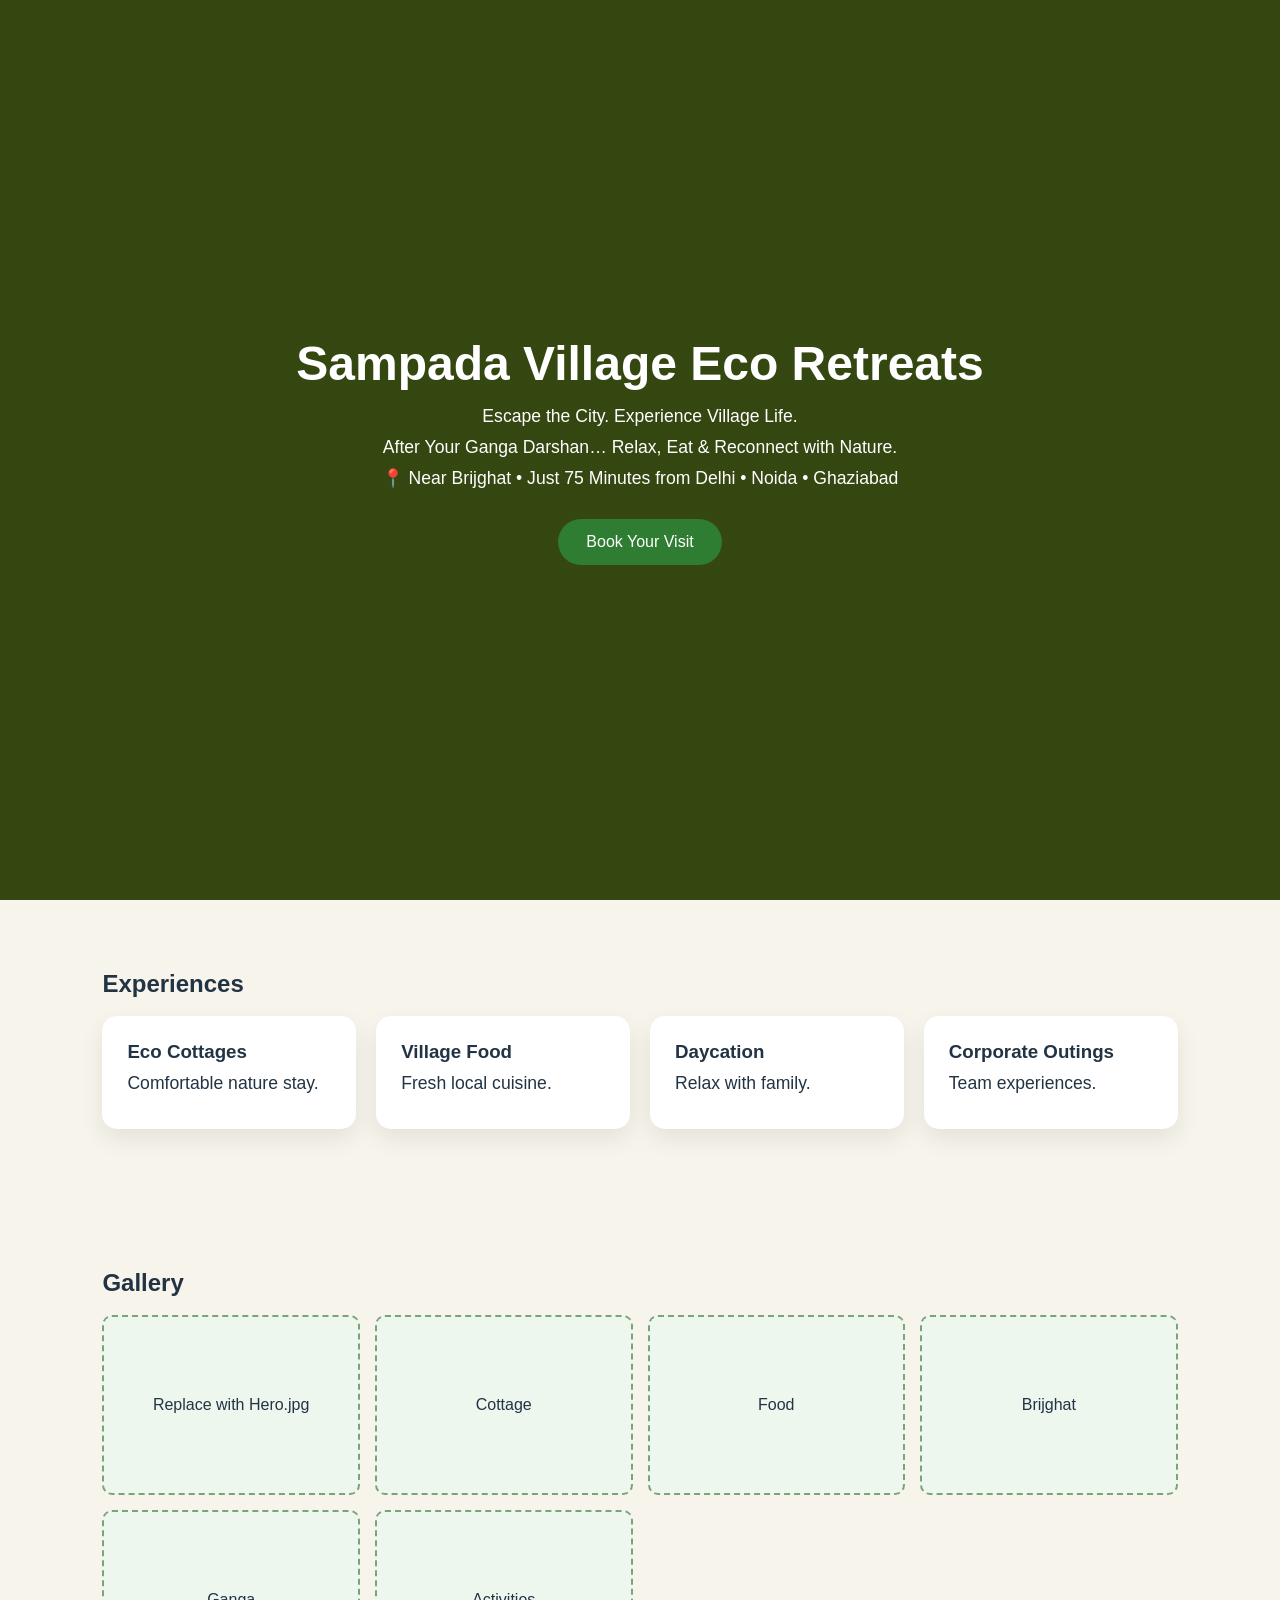
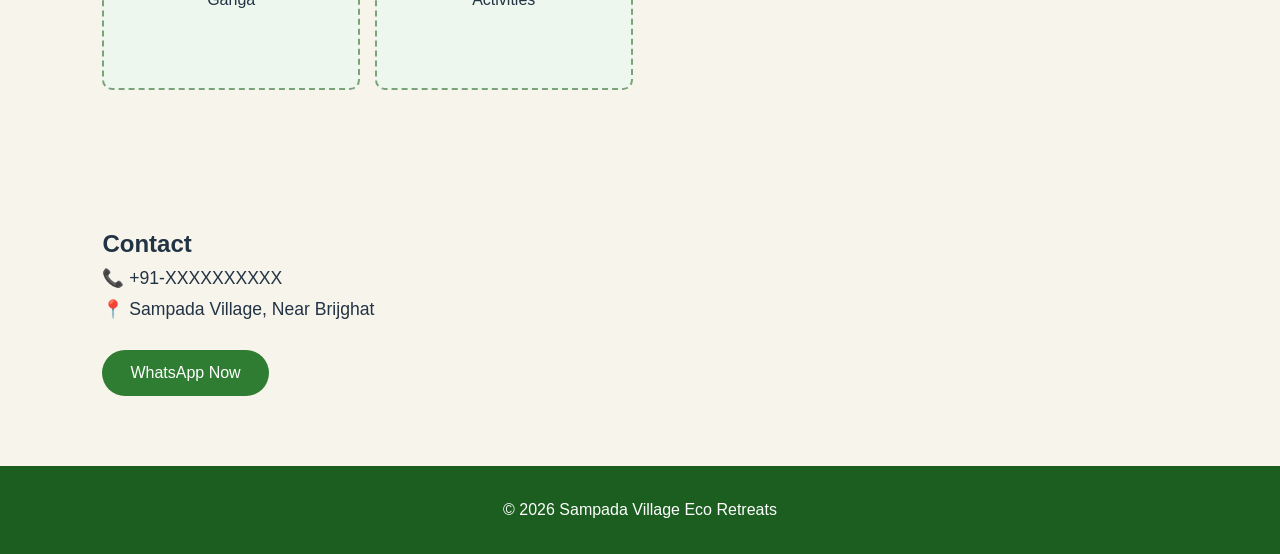
==== index.html @ cdb26cf7 "Rename index 3.html to index.html" ====
<!DOCTYPE html>
<html lang="en">
<head>
<meta charset="UTF-8">
<meta name="viewport" content="width=device-width,initial-scale=1">
<title>Sampada Village Eco Retreats</title>
<style>
*{margin:0;padding:0;box-sizing:border-box}
body{font-family:Arial,sans-serif;background:#f7f4ec;color:#234}
.hero{height:100vh;background:linear-gradient(rgba(0,0,0,.5),rgba(0,0,0,.5)),#6b8e23;display:flex;align-items:center;justify-content:center;text-align:center;color:#fff;padding:20px}
h1{font-size:3rem;margin-bottom:15px}
p{font-size:1.1rem;margin:10px 0}
.btn{display:inline-block;margin-top:20px;padding:14px 28px;background:#2e7d32;color:#fff;text-decoration:none;border-radius:30px}
section{padding:70px 8%}
.grid{display:grid;grid-template-columns:repeat(auto-fit,minmax(240px,1fr));gap:20px}
.card{background:#fff;padding:25px;border-radius:15px;box-shadow:0 10px 25px rgba(0,0,0,.08)}
.gallery{display:grid;grid-template-columns:repeat(auto-fit,minmax(220px,1fr));gap:15px}
.img{height:180px;border:2px dashed #7aa37a;border-radius:10px;display:flex;align-items:center;justify-content:center;background:#eef7ee}
footer{background:#1b5e20;color:#fff;text-align:center;padding:35px}
</style>
</head>
<body>

<div class="hero">
<div>
<h1>Sampada Village Eco Retreats</h1>
<p>Escape the City. Experience Village Life.</p>
<p>After Your Ganga Darshan… Relax, Eat & Reconnect with Nature.</p>
<p>📍 Near Brijghat • Just 75 Minutes from Delhi • Noida • Ghaziabad</p>
<a class="btn" href="#contact">Book Your Visit</a>
</div>
</div>

<section>
<h2>Experiences</h2><br>
<div class="grid">
<div class="card"><h3>Eco Cottages</h3><p>Comfortable nature stay.</p></div>
<div class="card"><h3>Village Food</h3><p>Fresh local cuisine.</p></div>
<div class="card"><h3>Daycation</h3><p>Relax with family.</p></div>
<div class="card"><h3>Corporate Outings</h3><p>Team experiences.</p></div>
</div>
</section>

<section>
<h2>Gallery</h2><br>
<div class="gallery">
<div class="img">Replace with Hero.jpg</div>
<div class="img">Cottage</div>
<div class="img">Food</div>
<div class="img">Brijghat</div>
<div class="img">Ganga</div>
<div class="img">Activities</div>
</div>
</section>

<section id="contact">
<h2>Contact</h2>
<p>📞 +91-XXXXXXXXXX</p>
<p>📍 Sampada Village, Near Brijghat</p>
<a class="btn" href="#">WhatsApp Now</a>
</section>

<footer>© 2026 Sampada Village Eco Retreats</footer>

<script>
document.querySelectorAll('a[href^="#"]').forEach(a=>{
a.onclick=e=>{
e.preventDefault();
document.querySelector(a.getAttribute('href')).scrollIntoView({behavior:'smooth'});
}
});
</script>

</body>
</html>
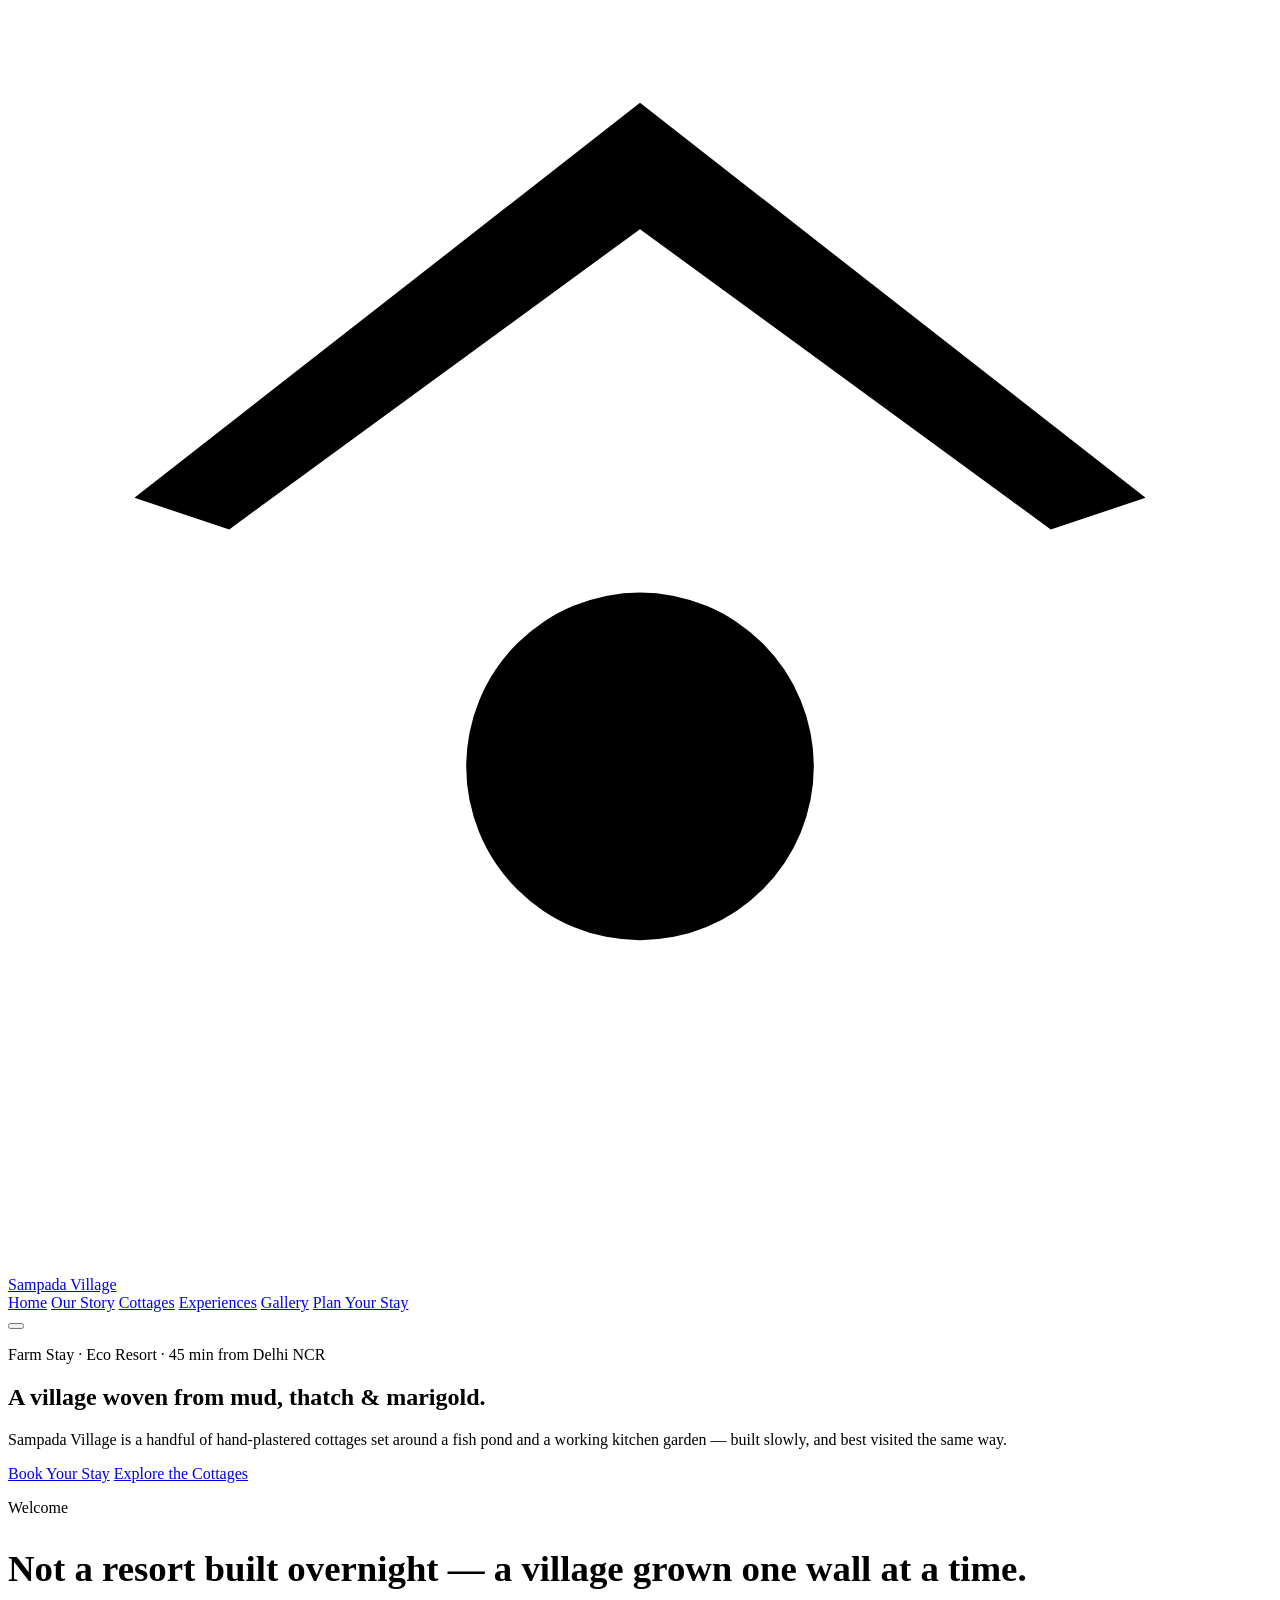
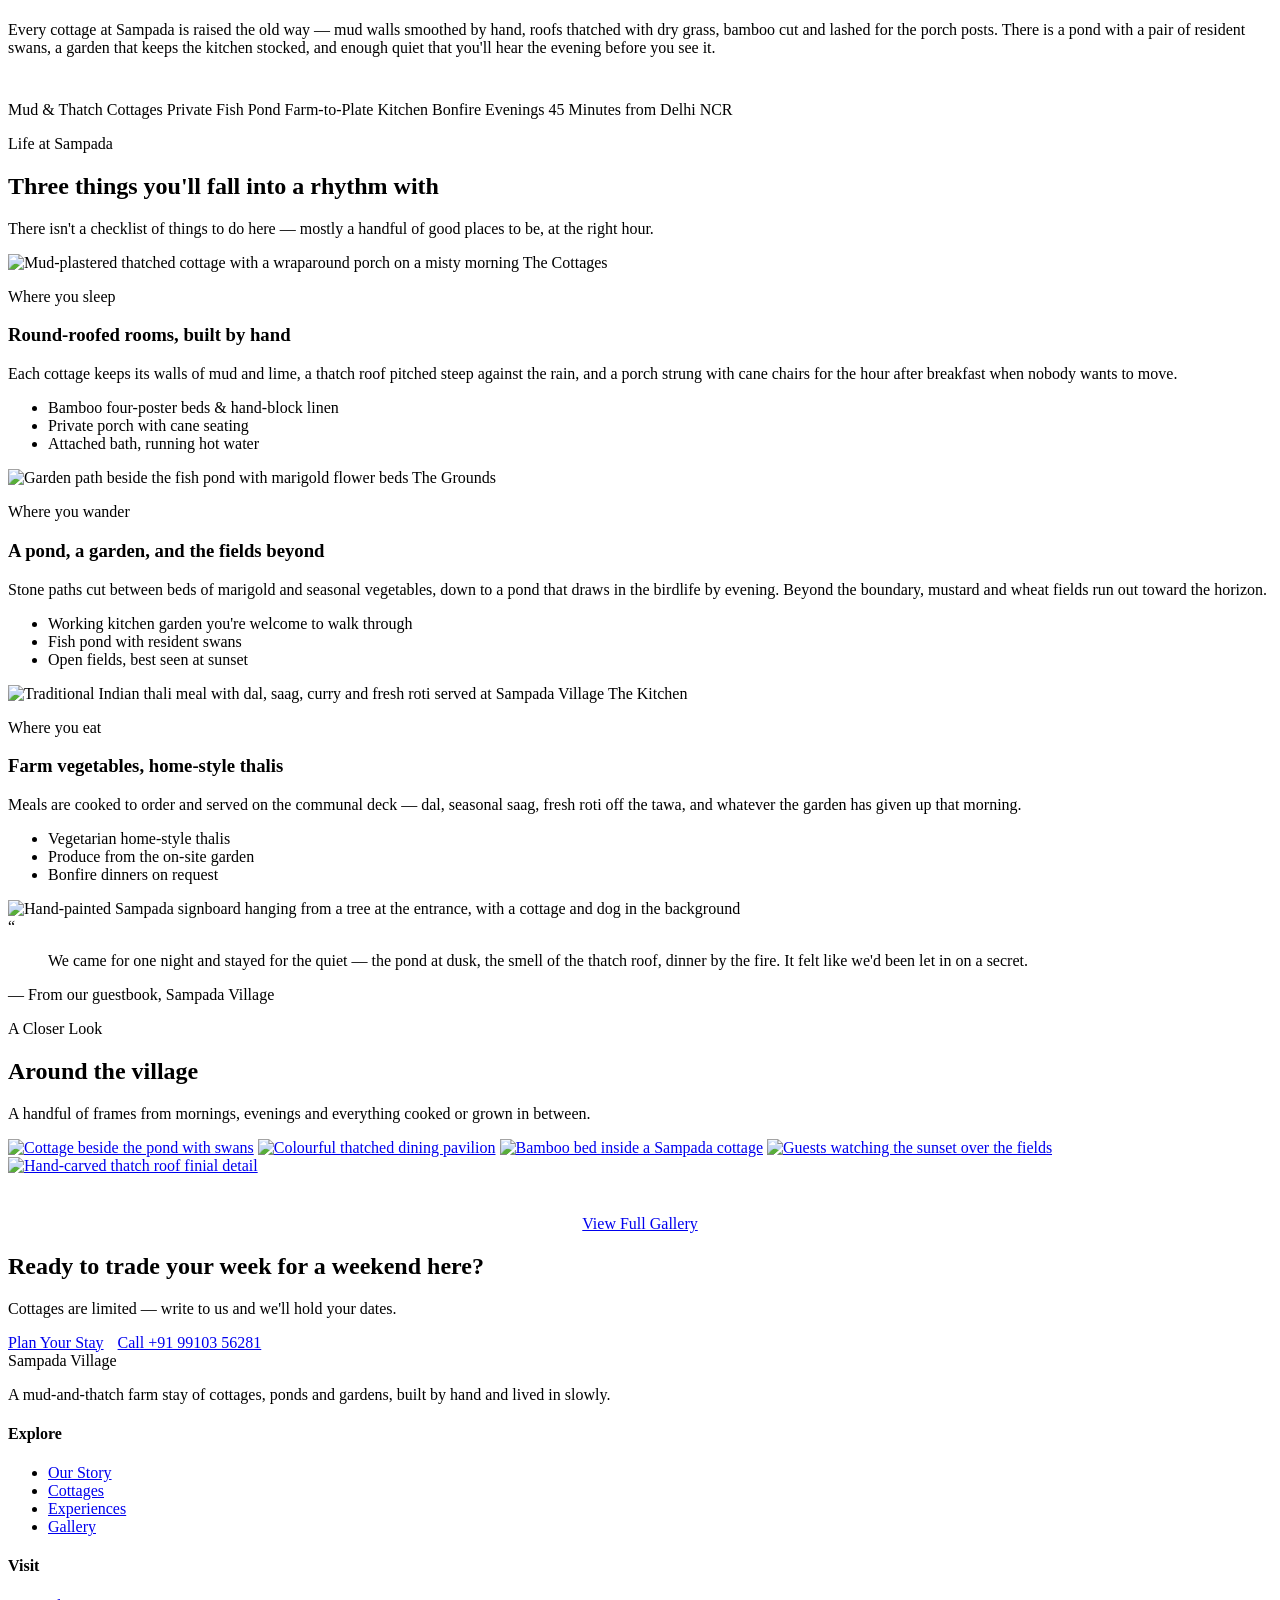
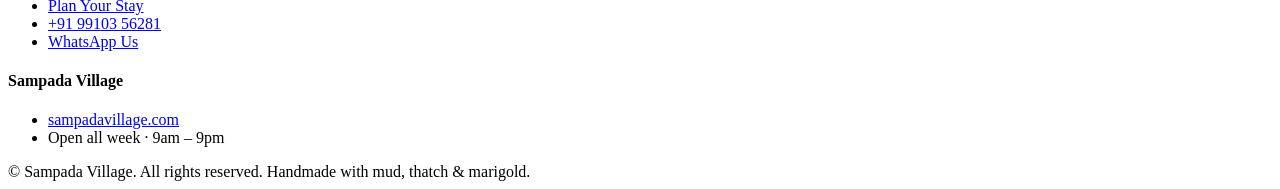
==== commit f00a0ffe: "Add files via upload" ====
--- a/index.html
+++ b/index.html
@@ -2,74 +2,230 @@
 <html lang="en">
 <head>
 <meta charset="UTF-8">
-<meta name="viewport" content="width=device-width,initial-scale=1">
-<title>Sampada Village Eco Retreats</title>
-<style>
-*{margin:0;padding:0;box-sizing:border-box}
-body{font-family:Arial,sans-serif;background:#f7f4ec;color:#234}
-.hero{height:100vh;background:linear-gradient(rgba(0,0,0,.5),rgba(0,0,0,.5)),#6b8e23;display:flex;align-items:center;justify-content:center;text-align:center;color:#fff;padding:20px}
-h1{font-size:3rem;margin-bottom:15px}
-p{font-size:1.1rem;margin:10px 0}
-.btn{display:inline-block;margin-top:20px;padding:14px 28px;background:#2e7d32;color:#fff;text-decoration:none;border-radius:30px}
-section{padding:70px 8%}
-.grid{display:grid;grid-template-columns:repeat(auto-fit,minmax(240px,1fr));gap:20px}
-.card{background:#fff;padding:25px;border-radius:15px;box-shadow:0 10px 25px rgba(0,0,0,.08)}
-.gallery{display:grid;grid-template-columns:repeat(auto-fit,minmax(220px,1fr));gap:15px}
-.img{height:180px;border:2px dashed #7aa37a;border-radius:10px;display:flex;align-items:center;justify-content:center;background:#eef7ee}
-footer{background:#1b5e20;color:#fff;text-align:center;padding:35px}
-</style>
+<meta name="viewport" content="width=device-width, initial-scale=1.0">
+<title>Sampada Village — Mud &amp; Thatch Farm Stay near Delhi NCR</title>
+<meta name="description" content="Sampada Village is a hand-built eco farm stay of mud-and-thatch cottages, fish ponds and organic gardens, a short drive from Delhi NCR. Book your slow weekend.">
+<link rel="icon" href="images/logo_gold.jpg">
+<link rel="stylesheet" href="css/style.css">
 </head>
 <body>
 
-<div class="hero">
-<div>
-<h1>Sampada Village Eco Retreats</h1>
-<p>Escape the City. Experience Village Life.</p>
-<p>After Your Ganga Darshan… Relax, Eat & Reconnect with Nature.</p>
-<p>📍 Near Brijghat • Just 75 Minutes from Delhi • Noida • Ghaziabad</p>
-<a class="btn" href="#contact">Book Your Visit</a>
+<header class="site-header">
+  <div class="wrap">
+    <a href="index.html" class="brand">
+      <svg class="mark" viewBox="0 0 40 40" xmlns="http://www.w3.org/2000/svg" aria-hidden="true">
+        <path d="M20 3 L36 15.5 L33 16.5 L20 7 L7 16.5 L4 15.5 Z"></path>
+        <circle cx="20" cy="24" r="5.5"></circle>
+      </svg>
+      Sampada Village
+    </a>
+    <nav class="nav-links" id="navLinks">
+      <a href="index.html" class="active">Home</a>
+      <a href="about.html">Our Story</a>
+      <a href="cottages.html">Cottages</a>
+      <a href="experiences.html">Experiences</a>
+      <a href="gallery.html">Gallery</a>
+      <a href="contact.html" class="nav-cta">Plan Your Stay</a>
+    </nav>
+    <button class="menu-btn" aria-label="Toggle menu" aria-expanded="false"><span></span></button>
+  </div>
+</header>
+
+<!-- HERO -->
+<section class="hero" style="background-image:url('images/cottage_exterior_sunny.jpg');">
+  <div class="wrap hero-inner">
+    <p class="eyebrow">Farm Stay · Eco Resort · 45 min from Delhi NCR</p>
+    <h1>A village woven from mud, thatch &amp; marigold.</h1>
+    <p class="lede">Sampada Village is a handful of hand-plastered cottages set around a fish pond and a working kitchen garden — built slowly, and best visited the same way.</p>
+    <div class="hero-actions">
+      <a href="contact.html" class="btn btn-primary">Book Your Stay</a>
+      <a href="cottages.html" class="btn btn-ghost">Explore the Cottages</a>
+    </div>
+  </div>
+</section>
+
+<!-- INTRO STRIP -->
+<section class="section-tight">
+  <div class="wrap">
+    <div class="two-col">
+      <div>
+        <p class="eyebrow">Welcome</p>
+        <h2 style="font-size:clamp(1.7rem,3vw,2.3rem);">Not a resort built overnight — a village grown one wall at a time.</h2>
+      </div>
+      <div class="prose">
+        <p>Every cottage at Sampada is raised the old way — mud walls smoothed by hand, roofs thatched with dry grass, bamboo cut and lashed for the porch posts. There is a pond with a pair of resident swans, a garden that keeps the kitchen stocked, and enough quiet that you'll hear the evening before you see it.</p>
+      </div>
+    </div>
+    <div class="tag-row reveal" style="margin-top:44px;">
+      <span class="tag-chip">Mud &amp; Thatch Cottages</span>
+      <span class="tag-chip">Private Fish Pond</span>
+      <span class="tag-chip">Farm-to-Plate Kitchen</span>
+      <span class="tag-chip">Bonfire Evenings</span>
+      <span class="tag-chip">45 Minutes from Delhi NCR</span>
+    </div>
+  </div>
+</section>
+
+<div class="stones" aria-hidden="true">
+  <span class="stone"></span><span class="stone"></span><span class="stone"></span>
+  <span class="stone"></span><span class="stone"></span><span class="stone"></span><span class="stone"></span>
 </div>
+
+<!-- LIFE AT SAMPADA -->
+<section class="on-card">
+  <div class="wrap">
+    <div class="section-head reveal">
+      <p class="eyebrow">Life at Sampada</p>
+      <h2>Three things you'll fall into a rhythm with</h2>
+      <p>There isn't a checklist of things to do here — mostly a handful of good places to be, at the right hour.</p>
+    </div>
+
+    <div class="feature-row reveal">
+      <div class="feature-media">
+        <img src="images/cottage_exterior_fog.jpg" alt="Mud-plastered thatched cottage with a wraparound porch on a misty morning">
+        <span class="frame-tag">The Cottages</span>
+      </div>
+      <div class="feature-text">
+        <p class="eyebrow">Where you sleep</p>
+        <h3>Round-roofed rooms, built by hand</h3>
+        <p>Each cottage keeps its walls of mud and lime, a thatch roof pitched steep against the rain, and a porch strung with cane chairs for the hour after breakfast when nobody wants to move.</p>
+        <ul class="feature-list">
+          <li>Bamboo four-poster beds &amp; hand-block linen</li>
+          <li>Private porch with cane seating</li>
+          <li>Attached bath, running hot water</li>
+        </ul>
+      </div>
+    </div>
+
+    <div class="feature-row reverse reveal">
+      <div class="feature-media">
+        <img src="images/pond_garden_day.jpg" alt="Garden path beside the fish pond with marigold flower beds" style="image-rendering:auto;">
+        <span class="frame-tag">The Grounds</span>
+      </div>
+      <div class="feature-text">
+        <p class="eyebrow">Where you wander</p>
+        <h3>A pond, a garden, and the fields beyond</h3>
+        <p>Stone paths cut between beds of marigold and seasonal vegetables, down to a pond that draws in the birdlife by evening. Beyond the boundary, mustard and wheat fields run out toward the horizon.</p>
+        <ul class="feature-list">
+          <li>Working kitchen garden you're welcome to walk through</li>
+          <li>Fish pond with resident swans</li>
+          <li>Open fields, best seen at sunset</li>
+        </ul>
+      </div>
+    </div>
+
+    <div class="feature-row reveal">
+      <div class="feature-media">
+        <img src="images/food_thali.jpg" alt="Traditional Indian thali meal with dal, saag, curry and fresh roti served at Sampada Village">
+        <span class="frame-tag">The Kitchen</span>
+      </div>
+      <div class="feature-text">
+        <p class="eyebrow">Where you eat</p>
+        <h3>Farm vegetables, home-style thalis</h3>
+        <p>Meals are cooked to order and served on the communal deck — dal, seasonal saag, fresh roti off the tawa, and whatever the garden has given up that morning.</p>
+        <ul class="feature-list">
+          <li>Vegetarian home-style thalis</li>
+          <li>Produce from the on-site garden</li>
+          <li>Bonfire dinners on request</li>
+        </ul>
+      </div>
+    </div>
+  </div>
+</section>
+
+<div class="stones" aria-hidden="true">
+  <span class="stone"></span><span class="stone"></span><span class="stone"></span>
+  <span class="stone"></span><span class="stone"></span><span class="stone"></span><span class="stone"></span>
 </div>
 
+<!-- GUESTBOOK / QUOTE -->
+<section class="on-dark">
+  <div class="wrap">
+    <div class="guestbook reveal">
+      <img src="images/sign_on_tree.jpg" alt="Hand-painted Sampada signboard hanging from a tree at the entrance, with a cottage and dog in the background">
+      <div>
+        <span class="quote-mark">“</span>
+        <blockquote>We came for one night and stayed for the quiet — the pond at dusk, the smell of the thatch roof, dinner by the fire. It felt like we'd been let in on a secret.</blockquote>
+        <p class="cite">— From our guestbook, Sampada Village</p>
+      </div>
+    </div>
+  </div>
+</section>
+
+<!-- GALLERY PREVIEW -->
 <section>
-<h2>Experiences</h2><br>
-<div class="grid">
-<div class="card"><h3>Eco Cottages</h3><p>Comfortable nature stay.</p></div>
-<div class="card"><h3>Village Food</h3><p>Fresh local cuisine.</p></div>
-<div class="card"><h3>Daycation</h3><p>Relax with family.</p></div>
-<div class="card"><h3>Corporate Outings</h3><p>Team experiences.</p></div>
-</div>
-</section>
-
-<section>
-<h2>Gallery</h2><br>
-<div class="gallery">
-<div class="img">Replace with Hero.jpg</div>
-<div class="img">Cottage</div>
-<div class="img">Food</div>
-<div class="img">Brijghat</div>
-<div class="img">Ganga</div>
-<div class="img">Activities</div>
-</div>
-</section>
-
-<section id="contact">
-<h2>Contact</h2>
-<p>📞 +91-XXXXXXXXXX</p>
-<p>📍 Sampada Village, Near Brijghat</p>
-<a class="btn" href="#">WhatsApp Now</a>
-</section>
-
-<footer>© 2026 Sampada Village Eco Retreats</footer>
-
-<script>
-document.querySelectorAll('a[href^="#"]').forEach(a=>{
-a.onclick=e=>{
-e.preventDefault();
-document.querySelector(a.getAttribute('href')).scrollIntoView({behavior:'smooth'});
-}
-});
-</script>
-
+  <div class="wrap">
+    <div class="section-head reveal">
+      <p class="eyebrow">A Closer Look</p>
+      <h2>Around the village</h2>
+      <p>A handful of frames from mornings, evenings and everything cooked or grown in between.</p>
+    </div>
+    <div class="gallery-grid reveal">
+      <a href="gallery.html" class="g-wide g-tall"><img src="images/cottage_pond_swans.jpg" alt="Cottage beside the pond with swans"></a>
+      <a href="gallery.html"><img src="images/pavilion_deck.jpg" alt="Colourful thatched dining pavilion"></a>
+      <a href="gallery.html"><img src="images/cottage_interior_bed.jpg" alt="Bamboo bed inside a Sampada cottage"></a>
+      <a href="gallery.html" class="g-wide"><img src="images/sunset_family.jpg" alt="Guests watching the sunset over the fields"></a>
+      <a href="gallery.html"><img src="images/roof_finial.jpg" alt="Hand-carved thatch roof finial detail"></a>
+    </div>
+    <div style="text-align:center; margin-top:40px;">
+      <a href="gallery.html" class="btn btn-outline-dark">View Full Gallery</a>
+    </div>
+  </div>
+</section>
+
+<!-- CTA BAND -->
+<section class="cta-band">
+  <div class="wrap">
+    <div>
+      <h2>Ready to trade your week for a weekend here?</h2>
+      <p>Cottages are limited — write to us and we'll hold your dates.</p>
+    </div>
+    <div style="display:flex; gap:14px; flex-wrap:wrap;">
+      <a href="contact.html" class="btn btn-dark">Plan Your Stay</a>
+      <a href="tel:+919910356281" class="btn btn-ghost">Call +91 99103 56281</a>
+    </div>
+  </div>
+</section>
+
+<footer>
+  <div class="wrap">
+    <div class="footer-grid">
+      <div>
+        <div class="footer-brand">Sampada Village</div>
+        <p>A mud-and-thatch farm stay of cottages, ponds and gardens, built by hand and lived in slowly.</p>
+      </div>
+      <div>
+        <h4>Explore</h4>
+        <ul>
+          <li><a href="about.html">Our Story</a></li>
+          <li><a href="cottages.html">Cottages</a></li>
+          <li><a href="experiences.html">Experiences</a></li>
+          <li><a href="gallery.html">Gallery</a></li>
+        </ul>
+      </div>
+      <div>
+        <h4>Visit</h4>
+        <ul>
+          <li><a href="contact.html">Plan Your Stay</a></li>
+          <li><a href="tel:+919910356281">+91 99103 56281</a></li>
+          <li><a href="https://wa.me/919910356281" target="_blank" rel="noopener">WhatsApp Us</a></li>
+        </ul>
+      </div>
+      <div>
+        <h4>Sampada Village</h4>
+        <ul>
+          <li><a href="https://sampadavillage.com" target="_blank" rel="noopener">sampadavillage.com</a></li>
+          <li>Open all week · 9am – 9pm</li>
+        </ul>
+      </div>
+    </div>
+    <div class="footer-bottom">
+      <span>© <span id="year"></span> Sampada Village. All rights reserved.</span>
+      <span>Handmade with mud, thatch &amp; marigold.</span>
+    </div>
+  </div>
+</footer>
+
+<script src="js/main.js"></script>
 </body>
 </html>
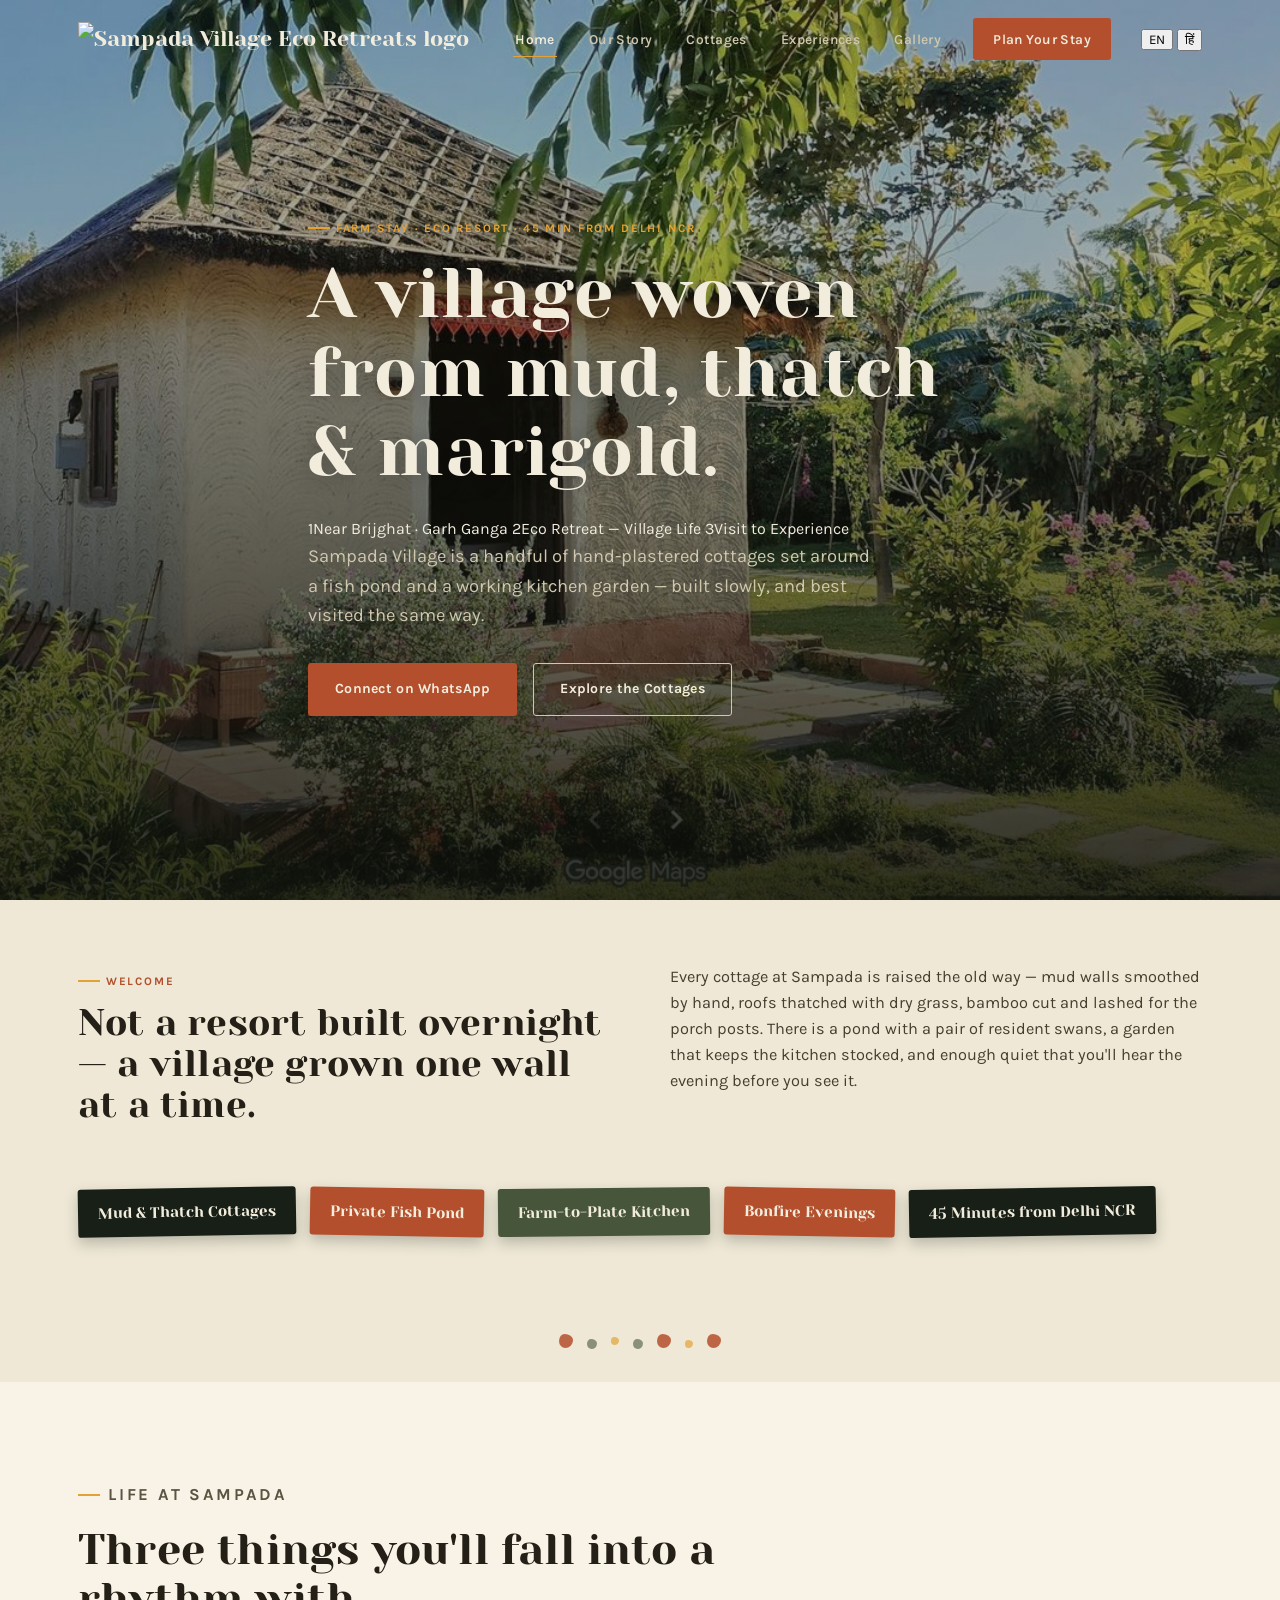
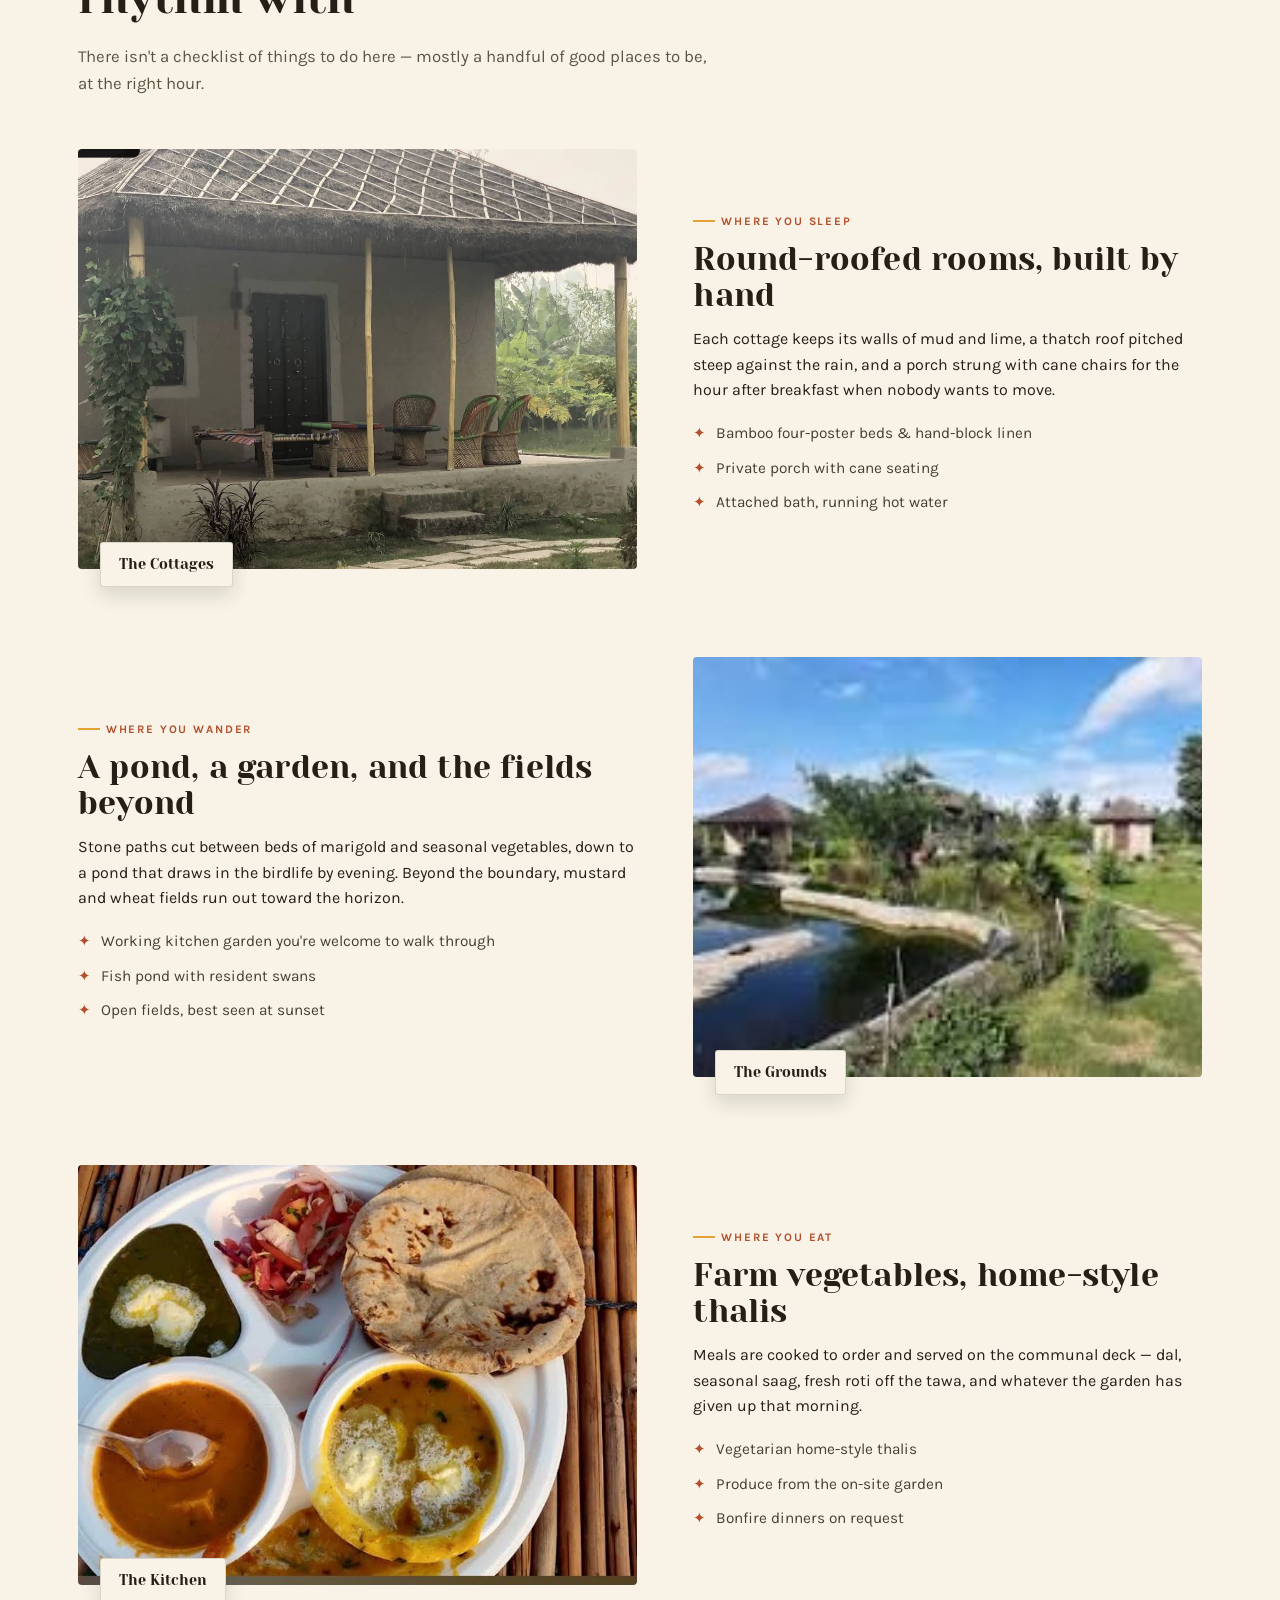
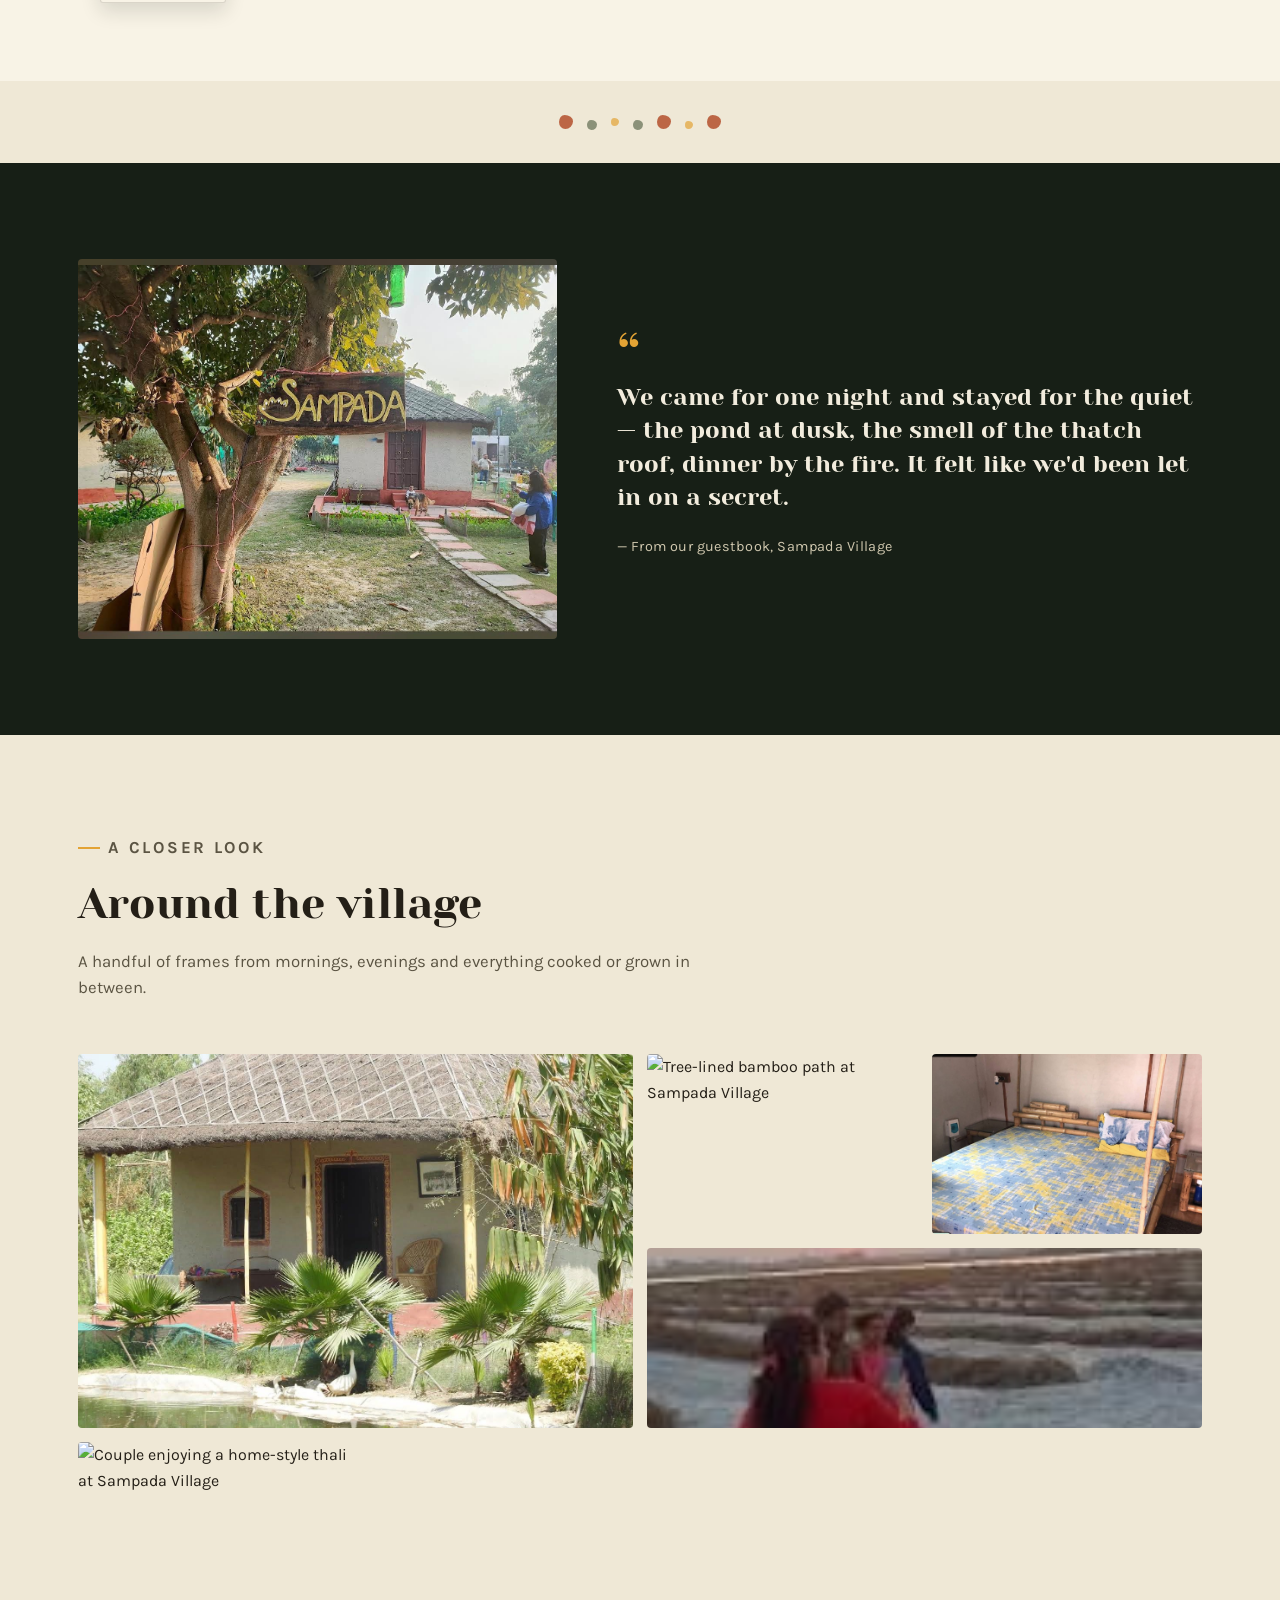
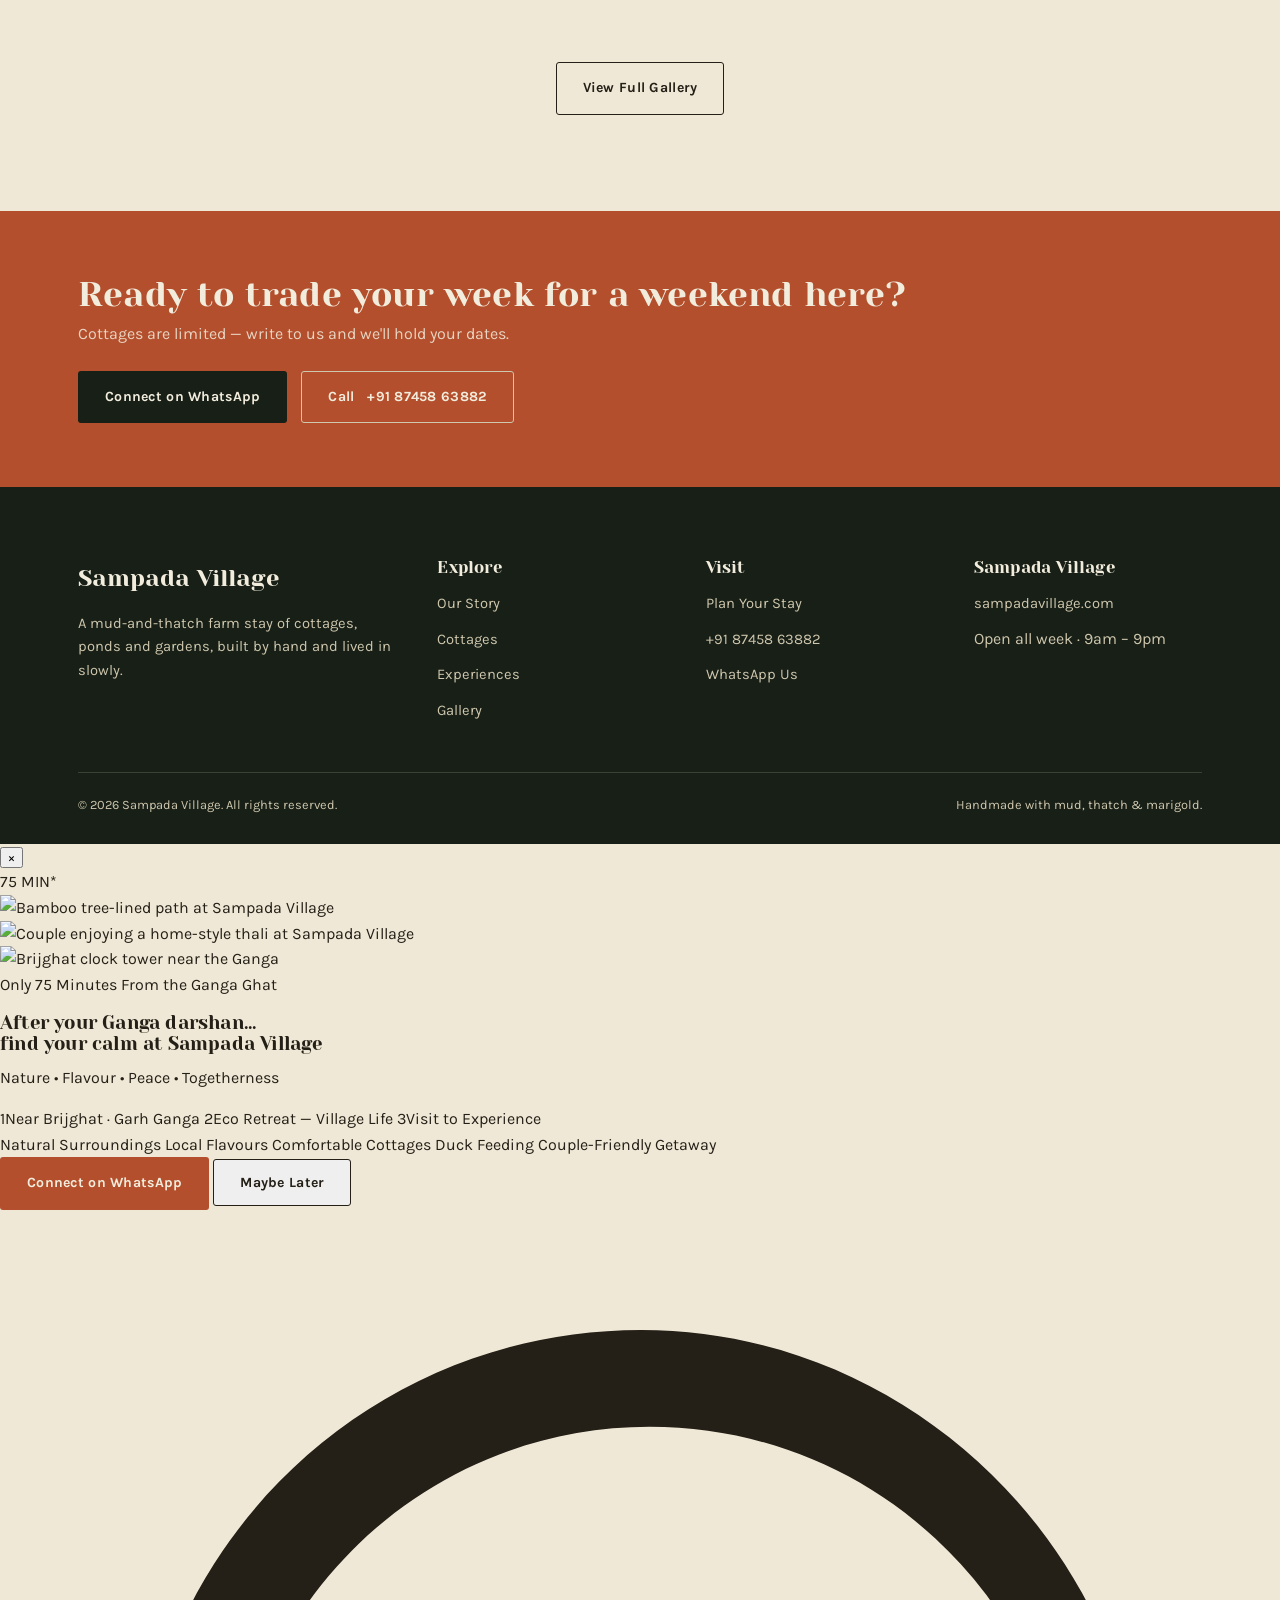
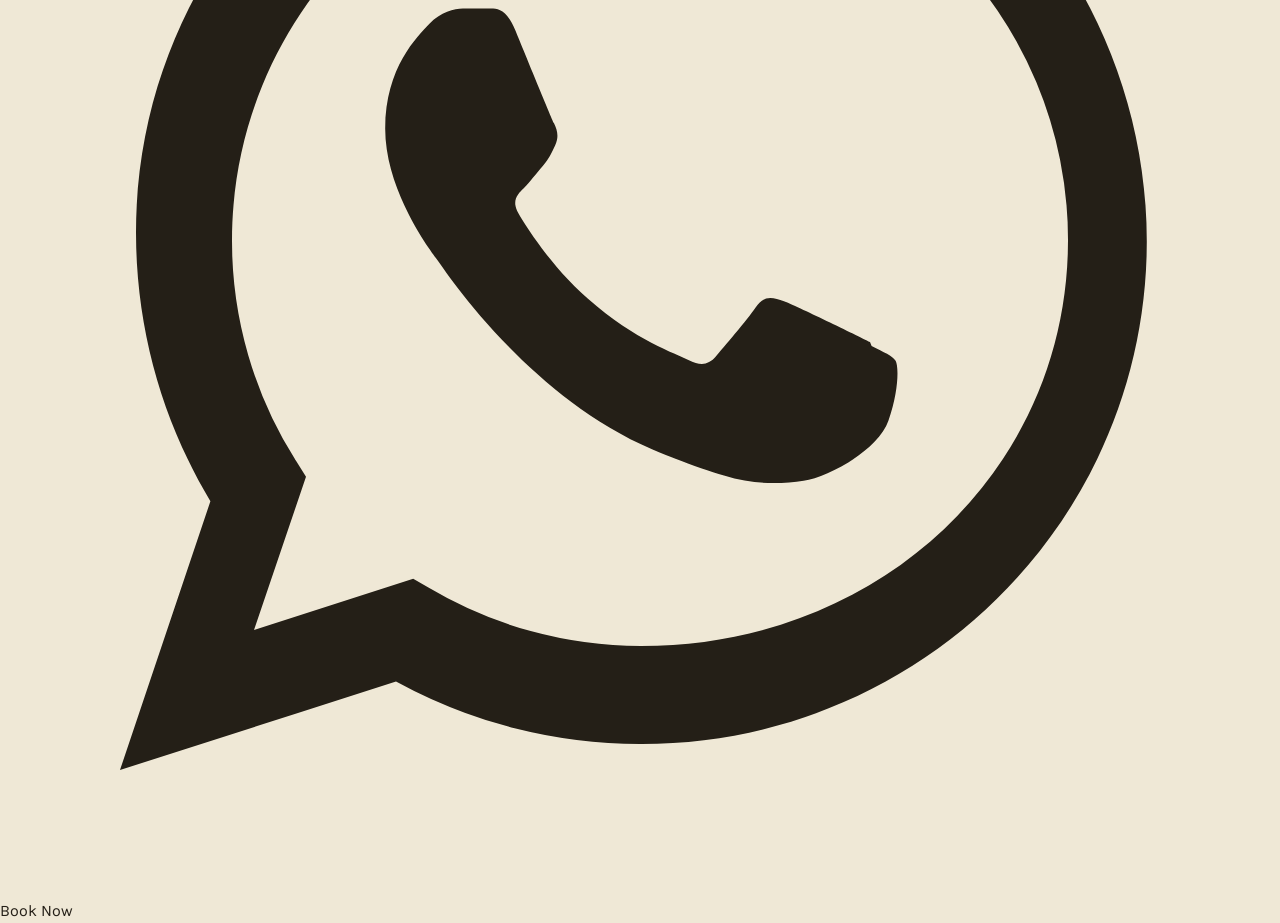
==== commit 4173a061: "Add files via upload" ====
--- a/index.html
+++ b/index.html
@@ -4,20 +4,15 @@
 <meta charset="UTF-8">
 <meta name="viewport" content="width=device-width, initial-scale=1.0">
 <title>Sampada Village — Mud &amp; Thatch Farm Stay near Delhi NCR</title>
-<meta name="description" content="Sampada Village is a hand-built eco farm stay of mud-and-thatch cottages, fish ponds and organic gardens, a short drive from Delhi NCR. Book your slow weekend.">
+<meta name="description" content="Sampada Village is a hand-built eco farm stay of mud-and-thatch cottages, fish ponds and organic gardens, near Brijghat and Garh Ganga. Book your slow weekend.">
 <link rel="icon" href="images/logo_gold.jpg">
 <link rel="stylesheet" href="css/style.css">
 </head>
 <body>
-
 <header class="site-header">
   <div class="wrap">
     <a href="index.html" class="brand">
-      <svg class="mark" viewBox="0 0 40 40" xmlns="http://www.w3.org/2000/svg" aria-hidden="true">
-        <path d="M20 3 L36 15.5 L33 16.5 L20 7 L7 16.5 L4 15.5 Z"></path>
-        <circle cx="20" cy="24" r="5.5"></circle>
-      </svg>
-      Sampada Village
+      <img class="logo-chip" src="images/logo_chip.png" alt="Sampada Village Eco Retreats logo">
     </a>
     <nav class="nav-links" id="navLinks">
       <a href="index.html" class="active">Home</a>
@@ -26,20 +21,28 @@
       <a href="experiences.html">Experiences</a>
       <a href="gallery.html">Gallery</a>
       <a href="contact.html" class="nav-cta">Plan Your Stay</a>
+      <div class="lang-toggle" role="group" aria-label="Language">
+        <button type="button" data-lang="en" class="is-active">EN</button>
+        <button type="button" data-lang="hi">हिं</button>
+      </div>
     </nav>
     <button class="menu-btn" aria-label="Toggle menu" aria-expanded="false"><span></span></button>
   </div>
 </header>
-
 <!-- HERO -->
 <section class="hero" style="background-image:url('images/cottage_exterior_sunny.jpg');">
   <div class="wrap hero-inner">
-    <p class="eyebrow">Farm Stay · Eco Resort · 45 min from Delhi NCR</p>
-    <h1>A village woven from mud, thatch &amp; marigold.</h1>
-    <p class="lede">Sampada Village is a handful of hand-plastered cottages set around a fish pond and a working kitchen garden — built slowly, and best visited the same way.</p>
+    <p class="eyebrow" data-i18n="home.hero.eyebrow">Farm Stay &middot; Eco Resort &middot; 45 min from Delhi NCR</p>
+    <h1 data-i18n="home.hero.title">A village woven from mud, thatch &amp; marigold.</h1>
+      <div class="pillar-row">
+        <span class="pillar"><span class="num">1</span><span data-i18n="pillar.1">Near Brijghat &middot; Garh Ganga</span></span>
+        <span class="pillar"><span class="num">2</span><span data-i18n="pillar.2">Eco Retreat &mdash; Village Life</span></span>
+        <span class="pillar"><span class="num">3</span><span data-i18n="pillar.3">Visit to Experience</span></span>
+      </div>
+    <p class="lede" data-i18n="home.hero.lede">Sampada Village is a handful of hand-plastered cottages set around a fish pond and a working kitchen garden — built slowly, and best visited the same way.</p>
     <div class="hero-actions">
-      <a href="contact.html" class="btn btn-primary">Book Your Stay</a>
-      <a href="cottages.html" class="btn btn-ghost">Explore the Cottages</a>
+      <a href="https://wa.me/918745863882?text=Hi%20Sampada%20Village%2C%20I%27d%20like%20to%20know%20more%20about%20booking%20a%20stay." target="_blank" rel="noopener" class="btn btn-primary" data-i18n="cta.whatsapp">Connect on WhatsApp</a>
+      <a href="cottages.html" class="btn btn-ghost" data-i18n="home.btn.explore">Explore the Cottages</a>
     </div>
   </div>
 </section>
@@ -49,19 +52,19 @@
   <div class="wrap">
     <div class="two-col">
       <div>
-        <p class="eyebrow">Welcome</p>
-        <h2 style="font-size:clamp(1.7rem,3vw,2.3rem);">Not a resort built overnight — a village grown one wall at a time.</h2>
+        <p class="eyebrow" data-i18n="home.welcome.eyebrow">Welcome</p>
+        <h2 style="font-size:clamp(1.7rem,3vw,2.3rem);" data-i18n="home.welcome.title">Not a resort built overnight — a village grown one wall at a time.</h2>
       </div>
       <div class="prose">
-        <p>Every cottage at Sampada is raised the old way — mud walls smoothed by hand, roofs thatched with dry grass, bamboo cut and lashed for the porch posts. There is a pond with a pair of resident swans, a garden that keeps the kitchen stocked, and enough quiet that you'll hear the evening before you see it.</p>
+        <p data-i18n="home.welcome.body">Every cottage at Sampada is raised the old way — mud walls smoothed by hand, roofs thatched with dry grass, bamboo cut and lashed for the porch posts. There is a pond with a pair of resident swans, a garden that keeps the kitchen stocked, and enough quiet that you'll hear the evening before you see it.</p>
       </div>
     </div>
     <div class="tag-row reveal" style="margin-top:44px;">
-      <span class="tag-chip">Mud &amp; Thatch Cottages</span>
-      <span class="tag-chip">Private Fish Pond</span>
-      <span class="tag-chip">Farm-to-Plate Kitchen</span>
-      <span class="tag-chip">Bonfire Evenings</span>
-      <span class="tag-chip">45 Minutes from Delhi NCR</span>
+      <span class="tag-chip" data-i18n="home.tag1">Mud &amp; Thatch Cottages</span>
+      <span class="tag-chip" data-i18n="home.tag2">Private Fish Pond</span>
+      <span class="tag-chip" data-i18n="home.tag3">Farm-to-Plate Kitchen</span>
+      <span class="tag-chip" data-i18n="home.tag4">Bonfire Evenings</span>
+      <span class="tag-chip" data-i18n="home.tag5">45 Minutes from Delhi NCR</span>
     </div>
   </div>
 </section>
@@ -75,41 +78,41 @@
 <section class="on-card">
   <div class="wrap">
     <div class="section-head reveal">
-      <p class="eyebrow">Life at Sampada</p>
-      <h2>Three things you'll fall into a rhythm with</h2>
-      <p>There isn't a checklist of things to do here — mostly a handful of good places to be, at the right hour.</p>
+      <p class="eyebrow" data-i18n="home.life.eyebrow">Life at Sampada</p>
+      <h2 data-i18n="home.life.title">Three things you'll fall into a rhythm with</h2>
+      <p data-i18n="home.life.body">There isn't a checklist of things to do here — mostly a handful of good places to be, at the right hour.</p>
     </div>
 
     <div class="feature-row reveal">
       <div class="feature-media">
         <img src="images/cottage_exterior_fog.jpg" alt="Mud-plastered thatched cottage with a wraparound porch on a misty morning">
-        <span class="frame-tag">The Cottages</span>
+        <span class="frame-tag" data-i18n="home.f1.tag">The Cottages</span>
       </div>
       <div class="feature-text">
-        <p class="eyebrow">Where you sleep</p>
-        <h3>Round-roofed rooms, built by hand</h3>
-        <p>Each cottage keeps its walls of mud and lime, a thatch roof pitched steep against the rain, and a porch strung with cane chairs for the hour after breakfast when nobody wants to move.</p>
+        <p class="eyebrow" data-i18n="home.f1.eyebrow">Where you sleep</p>
+        <h3 data-i18n="home.f1.title">Round-roofed rooms, built by hand</h3>
+        <p data-i18n="home.f1.body">Each cottage keeps its walls of mud and lime, a thatch roof pitched steep against the rain, and a porch strung with cane chairs for the hour after breakfast when nobody wants to move.</p>
         <ul class="feature-list">
-          <li>Bamboo four-poster beds &amp; hand-block linen</li>
-          <li>Private porch with cane seating</li>
-          <li>Attached bath, running hot water</li>
+          <li data-i18n="home.f1.li1">Bamboo four-poster beds &amp; hand-block linen</li>
+          <li data-i18n="home.f1.li2">Private porch with cane seating</li>
+          <li data-i18n="home.f1.li3">Attached bath, running hot water</li>
         </ul>
       </div>
     </div>
 
     <div class="feature-row reverse reveal">
       <div class="feature-media">
-        <img src="images/pond_garden_day.jpg" alt="Garden path beside the fish pond with marigold flower beds" style="image-rendering:auto;">
-        <span class="frame-tag">The Grounds</span>
+        <img src="images/pond_garden_day.jpg" alt="Garden path beside the fish pond with marigold flower beds">
+        <span class="frame-tag" data-i18n="home.f2.tag">The Grounds</span>
       </div>
       <div class="feature-text">
-        <p class="eyebrow">Where you wander</p>
-        <h3>A pond, a garden, and the fields beyond</h3>
-        <p>Stone paths cut between beds of marigold and seasonal vegetables, down to a pond that draws in the birdlife by evening. Beyond the boundary, mustard and wheat fields run out toward the horizon.</p>
+        <p class="eyebrow" data-i18n="home.f2.eyebrow">Where you wander</p>
+        <h3 data-i18n="home.f2.title">A pond, a garden, and the fields beyond</h3>
+        <p data-i18n="home.f2.body">Stone paths cut between beds of marigold and seasonal vegetables, down to a pond that draws in the birdlife by evening. Beyond the boundary, mustard and wheat fields run out toward the horizon.</p>
         <ul class="feature-list">
-          <li>Working kitchen garden you're welcome to walk through</li>
-          <li>Fish pond with resident swans</li>
-          <li>Open fields, best seen at sunset</li>
+          <li data-i18n="home.f2.li1">Working kitchen garden you're welcome to walk through</li>
+          <li data-i18n="home.f2.li2">Fish pond with resident swans</li>
+          <li data-i18n="home.f2.li3">Open fields, best seen at sunset</li>
         </ul>
       </div>
     </div>
@@ -117,16 +120,16 @@
     <div class="feature-row reveal">
       <div class="feature-media">
         <img src="images/food_thali.jpg" alt="Traditional Indian thali meal with dal, saag, curry and fresh roti served at Sampada Village">
-        <span class="frame-tag">The Kitchen</span>
+        <span class="frame-tag" data-i18n="home.f3.tag">The Kitchen</span>
       </div>
       <div class="feature-text">
-        <p class="eyebrow">Where you eat</p>
-        <h3>Farm vegetables, home-style thalis</h3>
-        <p>Meals are cooked to order and served on the communal deck — dal, seasonal saag, fresh roti off the tawa, and whatever the garden has given up that morning.</p>
+        <p class="eyebrow" data-i18n="home.f3.eyebrow">Where you eat</p>
+        <h3 data-i18n="home.f3.title">Farm vegetables, home-style thalis</h3>
+        <p data-i18n="home.f3.body">Meals are cooked to order and served on the communal deck — dal, seasonal saag, fresh roti off the tawa, and whatever the garden has given up that morning.</p>
         <ul class="feature-list">
-          <li>Vegetarian home-style thalis</li>
-          <li>Produce from the on-site garden</li>
-          <li>Bonfire dinners on request</li>
+          <li data-i18n="home.f3.li1">Vegetarian home-style thalis</li>
+          <li data-i18n="home.f3.li2">Produce from the on-site garden</li>
+          <li data-i18n="home.f3.li3">Bonfire dinners on request</li>
         </ul>
       </div>
     </div>
@@ -144,9 +147,9 @@
     <div class="guestbook reveal">
       <img src="images/sign_on_tree.jpg" alt="Hand-painted Sampada signboard hanging from a tree at the entrance, with a cottage and dog in the background">
       <div>
-        <span class="quote-mark">“</span>
-        <blockquote>We came for one night and stayed for the quiet — the pond at dusk, the smell of the thatch roof, dinner by the fire. It felt like we'd been let in on a secret.</blockquote>
-        <p class="cite">— From our guestbook, Sampada Village</p>
+        <span class="quote-mark">&ldquo;</span>
+        <blockquote data-i18n="home.quote">We came for one night and stayed for the quiet — the pond at dusk, the smell of the thatch roof, dinner by the fire. It felt like we'd been let in on a secret.</blockquote>
+        <p class="cite" data-i18n="home.quote.cite">— From our guestbook, Sampada Village</p>
       </div>
     </div>
   </div>
@@ -156,19 +159,19 @@
 <section>
   <div class="wrap">
     <div class="section-head reveal">
-      <p class="eyebrow">A Closer Look</p>
-      <h2>Around the village</h2>
-      <p>A handful of frames from mornings, evenings and everything cooked or grown in between.</p>
+      <p class="eyebrow" data-i18n="home.gallery.eyebrow">A Closer Look</p>
+      <h2 data-i18n="home.gallery.title">Around the village</h2>
+      <p data-i18n="home.gallery.body">A handful of frames from mornings, evenings and everything cooked or grown in between.</p>
     </div>
     <div class="gallery-grid reveal">
       <a href="gallery.html" class="g-wide g-tall"><img src="images/cottage_pond_swans.jpg" alt="Cottage beside the pond with swans"></a>
-      <a href="gallery.html"><img src="images/pavilion_deck.jpg" alt="Colourful thatched dining pavilion"></a>
+      <a href="gallery.html"><img src="images/poster_bamboo_path.jpg" alt="Tree-lined bamboo path at Sampada Village"></a>
       <a href="gallery.html"><img src="images/cottage_interior_bed.jpg" alt="Bamboo bed inside a Sampada cottage"></a>
       <a href="gallery.html" class="g-wide"><img src="images/sunset_family.jpg" alt="Guests watching the sunset over the fields"></a>
-      <a href="gallery.html"><img src="images/roof_finial.jpg" alt="Hand-carved thatch roof finial detail"></a>
+      <a href="gallery.html"><img src="images/poster_couple_dining.jpg" alt="Couple enjoying a home-style thali at Sampada Village"></a>
     </div>
     <div style="text-align:center; margin-top:40px;">
-      <a href="gallery.html" class="btn btn-outline-dark">View Full Gallery</a>
+      <a href="gallery.html" class="btn btn-outline-dark" data-i18n="home.btn.viewGallery">View Full Gallery</a>
     </div>
   </div>
 </section>
@@ -177,55 +180,96 @@
 <section class="cta-band">
   <div class="wrap">
     <div>
-      <h2>Ready to trade your week for a weekend here?</h2>
-      <p>Cottages are limited — write to us and we'll hold your dates.</p>
+      <h2 data-i18n="home.cta.title">Ready to trade your week for a weekend here?</h2>
+      <p data-i18n="home.cta.body">Cottages are limited — write to us and we'll hold your dates.</p>
     </div>
     <div style="display:flex; gap:14px; flex-wrap:wrap;">
-      <a href="contact.html" class="btn btn-dark">Plan Your Stay</a>
-      <a href="tel:+919910356281" class="btn btn-ghost">Call +91 99103 56281</a>
-    </div>
-  </div>
-</section>
-
+      <a href="https://wa.me/918745863882?text=Hi%20Sampada%20Village%2C%20I%27d%20like%20to%20know%20more%20about%20booking%20a%20stay." target="_blank" rel="noopener" class="btn btn-dark" data-i18n="cta.whatsapp">Connect on WhatsApp</a>
+      <a href="tel:+918745863882" class="btn btn-ghost"><span data-i18n="cta.call">Call</span>&nbsp;+91 87458 63882</a>
+    </div>
+  </div>
+</section>
 <footer>
   <div class="wrap">
     <div class="footer-grid">
       <div>
         <div class="footer-brand">Sampada Village</div>
-        <p>A mud-and-thatch farm stay of cottages, ponds and gardens, built by hand and lived in slowly.</p>
-      </div>
-      <div>
-        <h4>Explore</h4>
+        <p data-i18n="footer.tagline">A mud-and-thatch farm stay of cottages, ponds and gardens, built by hand and lived in slowly.</p>
+      </div>
+      <div>
+        <h4 data-i18n="footer.explore">Explore</h4>
         <ul>
-          <li><a href="about.html">Our Story</a></li>
-          <li><a href="cottages.html">Cottages</a></li>
-          <li><a href="experiences.html">Experiences</a></li>
-          <li><a href="gallery.html">Gallery</a></li>
-        </ul>
-      </div>
-      <div>
-        <h4>Visit</h4>
+          <li><a href="about.html" data-i18n="footer.ourStory">Our Story</a></li>
+          <li><a href="cottages.html" data-i18n="footer.cottages">Cottages</a></li>
+          <li><a href="experiences.html" data-i18n="footer.experiences">Experiences</a></li>
+          <li><a href="gallery.html" data-i18n="footer.gallery">Gallery</a></li>
+        </ul>
+      </div>
+      <div>
+        <h4 data-i18n="footer.visit">Visit</h4>
         <ul>
-          <li><a href="contact.html">Plan Your Stay</a></li>
-          <li><a href="tel:+919910356281">+91 99103 56281</a></li>
-          <li><a href="https://wa.me/919910356281" target="_blank" rel="noopener">WhatsApp Us</a></li>
-        </ul>
-      </div>
-      <div>
-        <h4>Sampada Village</h4>
+          <li><a href="contact.html" data-i18n="footer.plan">Plan Your Stay</a></li>
+          <li><a href="tel:+918745863882">+91 87458 63882</a></li>
+          <li><a href="https://wa.me/918745863882?text=Hi%20Sampada%20Village%2C%20I%27d%20like%20to%20know%20more%20about%20booking%20a%20stay." target="_blank" rel="noopener" data-i18n="footer.whatsapp">WhatsApp Us</a></li>
+        </ul>
+      </div>
+      <div>
+        <h4 data-i18n="footer.brandHeading">Sampada Village</h4>
         <ul>
           <li><a href="https://sampadavillage.com" target="_blank" rel="noopener">sampadavillage.com</a></li>
-          <li>Open all week · 9am – 9pm</li>
+          <li data-i18n="footer.hours">Open all week · 9am – 9pm</li>
         </ul>
       </div>
     </div>
     <div class="footer-bottom">
-      <span>© <span id="year"></span> Sampada Village. All rights reserved.</span>
-      <span>Handmade with mud, thatch &amp; marigold.</span>
+      <span>© <span id="year"></span> <span data-i18n="footer.rights">Sampada Village. All rights reserved.</span></span>
+      <span data-i18n="footer.handmade">Handmade with mud, thatch &amp; marigold.</span>
     </div>
   </div>
 </footer>
-
+<div class="promo-overlay" id="promoOverlay">
+  <div class="promo-card">
+    <button class="promo-close" id="promoClose" aria-label="Close" data-i18n-aria-hint="popup.close">&times;</button>
+    <div class="promo-media" style="background-image:url('images/poster_hero_cottage.jpg');">
+      <div class="promo-distance">
+        <span class="num">75</span>
+        <span class="lbl" data-i18n="popup.distanceLbl">MIN*</span>
+      </div>
+      <div class="promo-thumbs">
+        <img src="images/poster_bamboo_path.jpg" alt="Bamboo tree-lined path at Sampada Village">
+        <img src="images/poster_couple_dining.jpg" alt="Couple enjoying a home-style thali at Sampada Village">
+        <img src="images/poster_ghat_badge.jpg" alt="Brijghat clock tower near the Ganga">
+      </div>
+    </div>
+    <div class="promo-body">
+      <p class="promo-eyebrow" data-i18n="popup.eyebrow">Only 75 Minutes From the Ganga Ghat</p>
+      <h3>After your Ganga darshan...<br><span class="hi-line" data-i18n="popup.titleHi">find your calm at Sampada Village</span></h3>
+      <p class="tagline" data-i18n="popup.tagline">Nature • Flavour • Peace • Togetherness</p>
+      <div class="pillar-row on-light">
+        <span class="pillar"><span class="num">1</span><span data-i18n="pillar.1">Near Brijghat · Garh Ganga</span></span>
+        <span class="pillar"><span class="num">2</span><span data-i18n="pillar.2">Eco Retreat — Village Life</span></span>
+        <span class="pillar"><span class="num">3</span><span data-i18n="pillar.3">Visit to Experience</span></span>
+      </div>
+      <div class="promo-tags">
+        <span data-i18n="popup.tag1">Natural Surroundings</span>
+        <span data-i18n="popup.tag2">Local Flavours</span>
+        <span data-i18n="popup.tag3">Comfortable Cottages</span>
+        <span data-i18n="popup.tag4">Duck Feeding</span>
+        <span data-i18n="popup.tag5">Couple-Friendly Getaway</span>
+      </div>
+      <div class="promo-actions">
+        <a href="https://wa.me/918745863882?text=Hi%20Sampada%20Village%2C%20I%27d%20like%20to%20know%20more%20about%20booking%20a%20stay." target="_blank" rel="noopener" class="btn btn-primary" data-i18n="cta.whatsapp">Connect on WhatsApp</a>
+        <button type="button" class="btn btn-outline-dark" id="promoDismiss" data-i18n="popup.secondary">Maybe Later</button>
+      </div>
+    </div>
+  </div>
+</div>
+<a class="wa-float" href="https://wa.me/918745863882?text=Hi%20Sampada%20Village%2C%20I%27d%20like%20to%20know%20more%20about%20booking%20a%20stay." target="_blank" rel="noopener" aria-label="Chat with us on WhatsApp">
+  <span class="wa-pulse" aria-hidden="true"></span>
+  <svg viewBox="0 0 32 32" fill="currentColor" aria-hidden="true"><path d="M16.03 3C9.05 3 3.4 8.62 3.4 15.56c0 2.45.68 4.75 1.86 6.72L3 29l6.9-2.21a12.7 12.7 0 0 0 6.13 1.56h.01c6.98 0 12.63-5.62 12.63-12.56C28.67 8.85 23.02 3 16.03 3Zm0 22.9h-.01a10.4 10.4 0 0 1-5.31-1.46l-.38-.22-3.98 1.28 1.3-3.83-.25-.4a10.24 10.24 0 0 1-1.6-5.51c0-5.7 4.68-10.34 10.44-10.34 2.8 0 5.42 1.08 7.4 3.04a10.2 10.2 0 0 1 3.06 7.3c0 5.7-4.68 10.14-10.67 10.14Zm5.72-7.6c-.31-.16-1.86-.91-2.15-1.02-.29-.1-.5-.16-.71.16-.21.31-.82 1.02-1 1.23-.19.21-.37.23-.68.08-.31-.16-1.32-.48-2.51-1.53-.93-.82-1.56-1.83-1.74-2.14-.18-.31-.02-.48.14-.63.14-.14.31-.37.47-.55.16-.19.21-.31.31-.52.1-.21.05-.39-.03-.55-.08-.16-.71-1.7-.97-2.33-.26-.62-.52-.53-.71-.54h-.6c-.21 0-.55.08-.84.39-.29.31-1.1 1.08-1.1 2.62 0 1.55 1.13 3.05 1.29 3.26.16.21 2.22 3.39 5.38 4.75.75.32 1.34.52 1.8.66.76.24 1.44.21 1.99.13.61-.09 1.86-.76 2.12-1.5.26-.73.26-1.36.18-1.5-.08-.13-.29-.21-.6-.37Z"/></svg>
+  <span class="wa-label" data-i18n="wa.float">Book Now</span>
+</a>
+<script src="js/i18n.js"></script>
 <script src="js/main.js"></script>
 </body>
 </html>
--- a/css/style.css
+++ b/css/style.css
@@ -0,0 +1,421 @@
+/* ============================================================
+   SAMPADA VILLAGE — design tokens
+   Display: Yeseva One (hand-signed, folk-signage warmth)
+   Body:    Karla (humanist, calm, legible)
+   Palette: dusk village greens + clay-red plaster + marigold
+   ============================================================ */
+
+@import url('https://fonts.googleapis.com/css2?family=Yeseva+One&family=Karla:ital,wght@0,400;0,500;0,600;0,700;1,400&display=swap');
+
+:root{
+  --night:      #171f16;
+  --night-2:    #212c1e;
+  --mud:        #efe8d6;
+  --card:       #f8f3e6;
+  --terracotta: #b34f2c;
+  --terracotta-dark:#8e3c20;
+  --marigold:   #e3a334;
+  --leaf:       #47563a;
+  --leaf-light: #6d7d54;
+  --ink:        #241f17;
+  --paper:      #f2ecdd;
+  --paper-dim:  #cfc7ae;
+  --line:       rgba(36,31,23,0.14);
+  --line-dark:  rgba(242,236,221,0.16);
+
+  --display: 'Yeseva One', 'Georgia', serif;
+  --body: 'Karla', -apple-system, BlinkMacSystemFont, sans-serif;
+
+  --maxw: 1220px;
+  --radius: 6px;
+}
+
+*,*::before,*::after{ box-sizing:border-box; }
+html{ scroll-behavior:smooth; }
+body{
+  margin:0;
+  font-family:var(--body);
+  background:var(--mud);
+  color:var(--ink);
+  -webkit-font-smoothing:antialiased;
+  line-height:1.6;
+}
+img{ max-width:100%; display:block; }
+a{ color:inherit; text-decoration:none; }
+h1,h2,h3,h4{
+  font-family:var(--display);
+  font-weight:400;
+  line-height:1.12;
+  margin:0 0 .5em;
+  letter-spacing:.2px;
+}
+p{ margin:0 0 1em; }
+ul{ margin:0; padding:0; list-style:none; }
+button{ font-family:inherit; }
+
+.wrap{
+  max-width:var(--maxw);
+  margin:0 auto;
+  padding:0 clamp(20px,4vw,48px);
+}
+
+/* focus visibility */
+a:focus-visible, button:focus-visible, input:focus-visible, textarea:focus-visible{
+  outline:2px solid var(--marigold);
+  outline-offset:3px;
+}
+
+@media (prefers-reduced-motion: reduce){
+  *{ animation-duration:.001ms !important; animation-iteration-count:1 !important; transition-duration:.001ms !important; scroll-behavior:auto !important; }
+}
+
+/* ---------- eyebrow / hand-painted signboard tag ---------- */
+.eyebrow{
+  display:inline-flex;
+  align-items:center;
+  gap:.5em;
+  font-family:var(--body);
+  font-weight:700;
+  font-size:.72rem;
+  letter-spacing:.16em;
+  text-transform:uppercase;
+  color:var(--terracotta);
+}
+.eyebrow::before{
+  content:"";
+  width:22px; height:2px;
+  background:var(--marigold);
+  display:inline-block;
+}
+.on-dark .eyebrow{ color:var(--marigold); }
+
+/* ---------- header / nav ---------- */
+.site-header{
+  position:fixed; top:0; left:0; right:0; z-index:100;
+  padding:18px 0;
+  transition:background .35s ease, box-shadow .35s ease, padding .35s ease;
+}
+.site-header.solid{
+  background:rgba(23,31,22,0.94);
+  backdrop-filter:blur(6px);
+  padding:12px 0;
+  box-shadow:0 6px 24px rgba(0,0,0,.18);
+}
+.site-header .wrap{ display:flex; align-items:center; justify-content:space-between; gap:24px; }
+.brand{ display:flex; align-items:center; gap:10px; font-family:var(--display); font-size:1.35rem; color:var(--paper); }
+.brand .mark{ width:30px; height:30px; flex:none; }
+.brand .mark path,.brand .mark circle{ fill:var(--marigold); }
+
+.nav-links{ display:flex; align-items:center; gap:30px; }
+.nav-links a{
+  color:var(--paper-dim);
+  font-size:.86rem;
+  font-weight:600;
+  letter-spacing:.03em;
+  padding:6px 2px;
+  border-bottom:1px solid transparent;
+  transition:color .2s ease, border-color .2s ease;
+}
+.nav-links a:hover, .nav-links a.active{ color:var(--paper); border-color:var(--marigold); }
+.nav-cta{
+  background:var(--terracotta);
+  color:var(--paper) !important;
+  padding:10px 20px !important;
+  border-radius:3px;
+  border-bottom:none !important;
+}
+.nav-cta:hover{ background:var(--terracotta-dark); }
+
+.menu-btn{
+  display:none;
+  background:none; border:none; cursor:pointer;
+  width:36px; height:28px; position:relative;
+}
+.menu-btn span, .menu-btn span::before, .menu-btn span::after{
+  content:""; position:absolute; left:0; right:0; height:2px; background:var(--paper);
+}
+.menu-btn span{ top:13px; }
+.menu-btn span::before{ top:-8px; }
+.menu-btn span::after{ top:8px; }
+
+@media (max-width: 880px){
+  .nav-links{
+    position:fixed; inset:0 0 0 auto; width:min(78vw,320px);
+    background:var(--night); flex-direction:column; align-items:flex-start;
+    padding:100px 28px 40px; gap:20px;
+    transform:translateX(100%); transition:transform .35s ease;
+    box-shadow:-10px 0 30px rgba(0,0,0,.3);
+  }
+  .nav-links.open{ transform:translateX(0); }
+  .nav-links a{ font-size:1rem; }
+  .menu-btn{ display:block; z-index:120; }
+}
+
+/* ---------- buttons ---------- */
+.btn{
+  display:inline-flex; align-items:center; gap:.6em;
+  padding:14px 26px;
+  border-radius:3px;
+  font-weight:700;
+  font-size:.88rem;
+  letter-spacing:.02em;
+  transition:transform .2s ease, background .2s ease, color .2s ease, box-shadow .2s ease;
+  border:1px solid transparent;
+  cursor:pointer;
+}
+.btn-primary{ background:var(--terracotta); color:var(--paper); }
+.btn-primary:hover{ background:var(--terracotta-dark); transform:translateY(-2px); }
+.btn-ghost{ border-color:var(--paper-dim); color:var(--paper); }
+.btn-ghost:hover{ border-color:var(--paper); background:rgba(242,236,221,0.08); transform:translateY(-2px); }
+.btn-dark{ background:var(--night); color:var(--paper); }
+.btn-dark:hover{ background:#0f140e; transform:translateY(-2px); }
+.btn-outline-dark{ border-color:var(--ink); color:var(--ink); }
+.btn-outline-dark:hover{ background:var(--ink); color:var(--paper); }
+
+/* ---------- hero ---------- */
+.hero{
+  position:relative;
+  min-height:100vh;
+  display:flex; align-items:flex-end;
+  color:var(--paper);
+  background-size:cover; background-position:center;
+  overflow:hidden;
+}
+.hero::after{
+  content:"";
+  position:absolute; inset:0;
+  background:linear-gradient(180deg, rgba(15,20,13,.35) 0%, rgba(15,20,13,.35) 30%, rgba(13,17,11,.86) 100%);
+}
+.hero-inner{ position:relative; z-index:2; padding-bottom:88px; max-width:760px; }
+.hero .eyebrow{ color:var(--marigold); margin-bottom:18px; }
+.hero h1{
+  font-size:clamp(2.6rem, 5.6vw, 4.4rem);
+  margin-bottom:.35em;
+  text-shadow:0 4px 24px rgba(0,0,0,.25);
+}
+.hero p.lede{ font-size:1.15rem; color:var(--paper-dim); max-width:52ch; margin-bottom:1.8em; }
+.hero-actions{ display:flex; gap:16px; flex-wrap:wrap; }
+
+.page-hero{
+  position:relative;
+  min-height:56vh;
+  display:flex; align-items:flex-end;
+  color:var(--paper);
+  background-size:cover; background-position:center;
+}
+.page-hero::after{
+  content:"";
+  position:absolute; inset:0;
+  background:linear-gradient(180deg, rgba(15,20,13,.4) 0%, rgba(13,17,11,.82) 100%);
+}
+.page-hero .wrap{ position:relative; z-index:2; padding-bottom:64px; }
+.page-hero h1{ font-size:clamp(2.2rem,4.6vw,3.4rem); }
+.crumb{ color:var(--paper-dim); font-size:.85rem; margin-top:10px; }
+.crumb a:hover{ color:var(--paper); }
+
+/* ---------- stepping-stone divider (signature motif) ---------- */
+.stones{
+  display:flex; align-items:center; justify-content:center; gap:14px;
+  padding:34px 0;
+}
+.stones .stone{
+  width:14px; height:14px; border-radius:40% 60% 55% 45%/50% 45% 55% 50%;
+  background:var(--terracotta);
+  opacity:.85;
+}
+.stones .stone:nth-child(2n){ background:var(--leaf); width:10px; height:10px; opacity:.6; transform:translateY(3px); }
+.stones .stone:nth-child(3n){ background:var(--marigold); width:8px; height:8px; opacity:.7; }
+.on-dark .stones .stone{ opacity:.9; }
+
+/* ---------- sections ---------- */
+section{ padding:96px 0; }
+.section-tight{ padding:64px 0; }
+.on-dark{ background:var(--night); color:var(--paper); }
+.on-card{ background:var(--card); }
+.section-head{ max-width:640px; margin-bottom:52px; }
+.section-head h2{ font-size:clamp(1.9rem,3.4vw,2.7rem); }
+.section-head p{ color:#5b5443; font-size:1.05rem; }
+.on-dark .section-head p{ color:var(--paper-dim); }
+
+/* tag chips (wooden signboard style) */
+.tag-row{ display:flex; flex-wrap:wrap; gap:14px; }
+.tag-chip{
+  font-family:var(--display);
+  font-size:.95rem;
+  padding:12px 20px;
+  background:var(--night);
+  color:var(--paper);
+  border-radius:3px;
+  position:relative;
+  transform:rotate(-1deg);
+  box-shadow:0 6px 14px rgba(23,31,22,.25);
+}
+.tag-chip:nth-child(2n){ transform:rotate(1deg); background:var(--terracotta); }
+.tag-chip:nth-child(3n){ transform:rotate(-0.6deg); background:var(--leaf); }
+
+/* ---------- feature rows (alternating image/text) ---------- */
+.feature-row{
+  display:grid; grid-template-columns:1.1fr 1fr; gap:56px; align-items:center;
+  margin-bottom:88px;
+}
+.feature-row:last-child{ margin-bottom:0; }
+.feature-row.reverse .feature-media{ order:2; }
+.feature-row.reverse .feature-text{ order:1; }
+.feature-media{ position:relative; }
+.feature-media img{ border-radius:4px; width:100%; height:420px; object-fit:cover; }
+.feature-media .frame-tag{
+  position:absolute; bottom:-18px; left:22px;
+  background:var(--card);
+  border:1px solid var(--line);
+  padding:10px 18px;
+  font-family:var(--display);
+  font-size:.9rem;
+  border-radius:3px;
+  box-shadow:0 8px 20px rgba(23,31,22,.14);
+}
+.feature-text h3{ font-size:clamp(1.5rem,2.6vw,2rem); margin-bottom:.4em; }
+.feature-list{ margin-top:18px; display:flex; flex-direction:column; gap:10px; }
+.feature-list li{ display:flex; gap:10px; font-size:.96rem; color:#453f31; }
+.feature-list li::before{ content:"✦"; color:var(--terracotta); flex:none; }
+
+@media (max-width: 860px){
+  .feature-row{ grid-template-columns:1fr; gap:28px; }
+  .feature-row.reverse .feature-media{ order:1; }
+  .feature-row.reverse .feature-text{ order:2; }
+  .feature-media img{ height:300px; }
+}
+
+/* ---------- cards grid ---------- */
+.card-grid{ display:grid; grid-template-columns:repeat(3,1fr); gap:28px; }
+.exp-card{
+  background:var(--card);
+  border-radius:4px;
+  overflow:hidden;
+  border:1px solid var(--line);
+  transition:transform .3s ease, box-shadow .3s ease;
+}
+.exp-card:hover{ transform:translateY(-6px); box-shadow:0 18px 34px rgba(23,31,22,.16); }
+.exp-card img{ height:210px; object-fit:cover; width:100%; }
+.exp-card .body{ padding:24px; }
+.exp-card h4{ font-size:1.25rem; margin-bottom:.35em; }
+.exp-card p{ color:#5b5443; font-size:.94rem; margin-bottom:0; }
+
+@media (max-width: 900px){ .card-grid{ grid-template-columns:1fr 1fr; } }
+@media (max-width: 620px){ .card-grid{ grid-template-columns:1fr; } }
+
+/* ---------- quote / guestbook ---------- */
+.guestbook{
+  display:grid; grid-template-columns:.9fr 1.1fr; gap:60px; align-items:center;
+}
+.guestbook img{ border-radius:4px; height:380px; object-fit:cover; }
+.quote-mark{ font-family:var(--display); font-size:3.4rem; color:var(--marigold); line-height:1; margin-bottom:.1em; }
+blockquote{ margin:0 0 20px; font-family:var(--display); font-size:1.5rem; line-height:1.4; }
+.cite{ color:var(--paper-dim); font-size:.9rem; letter-spacing:.03em; }
+@media (max-width:860px){ .guestbook{ grid-template-columns:1fr; gap:28px; } .guestbook img{ height:280px; } }
+
+/* ---------- gallery grid ---------- */
+.gallery-grid{
+  display:grid;
+  grid-template-columns:repeat(4, 1fr);
+  grid-auto-rows:180px;
+  gap:14px;
+}
+.gallery-grid a{ display:block; overflow:hidden; border-radius:4px; position:relative; }
+.gallery-grid img{ width:100%; height:100%; object-fit:cover; transition:transform .5s ease; }
+.gallery-grid a:hover img{ transform:scale(1.07); }
+.g-wide{ grid-column:span 2; }
+.g-tall{ grid-row:span 2; }
+@media (max-width:900px){ .gallery-grid{ grid-template-columns:repeat(2,1fr); } .g-wide{ grid-column:span 2; } }
+@media (max-width:560px){ .gallery-grid{ grid-template-columns:1fr 1fr; grid-auto-rows:140px; } }
+
+/* lightbox */
+.lightbox{
+  position:fixed; inset:0; background:rgba(15,20,13,.94);
+  display:flex; align-items:center; justify-content:center;
+  z-index:300; opacity:0; pointer-events:none; transition:opacity .25s ease;
+  padding:40px;
+}
+.lightbox.open{ opacity:1; pointer-events:auto; }
+.lightbox img{ max-width:90vw; max-height:85vh; border-radius:4px; }
+.lightbox-close{
+  position:absolute; top:24px; right:28px; color:var(--paper);
+  font-size:2rem; background:none; border:none; cursor:pointer; line-height:1;
+}
+
+/* ---------- CTA band ---------- */
+.cta-band{
+  background:var(--terracotta);
+  color:var(--paper);
+  padding:64px 0;
+}
+.cta-band .wrap{ display:flex; align-items:center; justify-content:space-between; gap:24px; flex-wrap:wrap; }
+.cta-band h2{ font-size:clamp(1.6rem,3vw,2.2rem); margin-bottom:.2em; }
+.cta-band p{ color:rgba(242,236,221,.85); margin-bottom:0; }
+.cta-band .btn-dark{ background:var(--night); }
+.cta-band .btn-dark:hover{ background:#0e130d; }
+
+/* ---------- footer ---------- */
+footer{ background:var(--night); color:var(--paper-dim); padding:72px 0 28px; }
+.footer-grid{ display:grid; grid-template-columns:1.4fr 1fr 1fr 1fr; gap:40px; margin-bottom:50px; }
+.footer-grid h4{ color:var(--paper); font-size:1.05rem; margin-bottom:.7em; }
+.footer-grid p{ font-size:.92rem; }
+.footer-grid ul{ display:flex; flex-direction:column; gap:10px; }
+.footer-grid a{ font-size:.92rem; transition:color .2s ease; }
+.footer-grid a:hover{ color:var(--paper); }
+.footer-brand{ font-family:var(--display); font-size:1.5rem; color:var(--paper); margin-bottom:14px; }
+.footer-bottom{
+  border-top:1px solid var(--line-dark);
+  padding-top:22px;
+  display:flex; justify-content:space-between; flex-wrap:wrap; gap:10px;
+  font-size:.8rem;
+}
+@media (max-width:800px){ .footer-grid{ grid-template-columns:1fr 1fr; } }
+@media (max-width:520px){ .footer-grid{ grid-template-columns:1fr; } }
+
+/* ---------- reveal on scroll ---------- */
+.reveal{ opacity:0; transform:translateY(22px); transition:opacity .7s ease, transform .7s ease; }
+.reveal.in{ opacity:1; transform:translateY(0); }
+
+/* ---------- generic content page bits ---------- */
+.prose{ max-width:760px; }
+.prose h2{ margin-top:1.3em; font-size:1.7rem; }
+.prose p{ color:#453f31; font-size:1.02rem; }
+.two-col{ display:grid; grid-template-columns:1fr 1fr; gap:60px; align-items:start; }
+@media (max-width:860px){ .two-col{ grid-template-columns:1fr; gap:30px; } }
+
+.amenity-grid{ display:grid; grid-template-columns:repeat(3,1fr); gap:18px; }
+.amenity{
+  border:1px solid var(--line); border-radius:4px; padding:20px;
+  background:var(--card); display:flex; gap:12px; align-items:flex-start;
+}
+.amenity .ic{ color:var(--terracotta); font-size:1.2rem; flex:none; }
+.amenity h5{ font-family:var(--body); font-weight:700; margin:0 0 4px; font-size:.98rem; }
+.amenity p{ margin:0; font-size:.87rem; color:#5b5443; }
+@media (max-width:860px){ .amenity-grid{ grid-template-columns:1fr 1fr; } }
+@media (max-width:560px){ .amenity-grid{ grid-template-columns:1fr; } }
+
+/* contact page */
+.contact-grid{ display:grid; grid-template-columns:1fr 1.1fr; gap:56px; }
+.contact-card{ background:var(--card); border:1px solid var(--line); border-radius:6px; padding:34px; }
+.contact-line{ display:flex; gap:14px; padding:14px 0; border-bottom:1px solid var(--line); }
+.contact-line:last-child{ border-bottom:none; }
+.contact-line .lbl{ font-weight:700; min-width:110px; font-size:.9rem; color:var(--leaf); }
+.contact-line a:hover{ color:var(--terracotta); }
+.map-embed{ border-radius:6px; overflow:hidden; border:1px solid var(--line); height:100%; min-height:320px; }
+.map-embed iframe{ width:100%; height:100%; min-height:320px; border:0; }
+
+form.enquiry{ display:flex; flex-direction:column; gap:16px; }
+form.enquiry label{ font-size:.82rem; font-weight:700; letter-spacing:.03em; color:var(--leaf); display:block; margin-bottom:6px; }
+form.enquiry input, form.enquiry textarea, form.enquiry select{
+  width:100%; padding:12px 14px; border:1px solid var(--line); border-radius:4px;
+  font-family:var(--body); font-size:.95rem; background:#fff;
+}
+form.enquiry input:focus, form.enquiry textarea:focus{ outline:2px solid var(--marigold); outline-offset:1px; }
+.field-row{ display:grid; grid-template-columns:1fr 1fr; gap:16px; }
+@media (max-width:560px){ .field-row{ grid-template-columns:1fr; } }
+@media (max-width:960px){ .contact-grid{ grid-template-columns:1fr; } }
+
+.hut-gallery{ display:grid; grid-template-columns:repeat(3,1fr); gap:16px; }
+@media (max-width:760px){ .hut-gallery{ grid-template-columns:1fr 1fr; } }
+@media (max-width:520px){ .hut-gallery{ grid-template-columns:1fr; } }
+.hut-gallery img{ border-radius:4px; height:230px; object-fit:cover; }
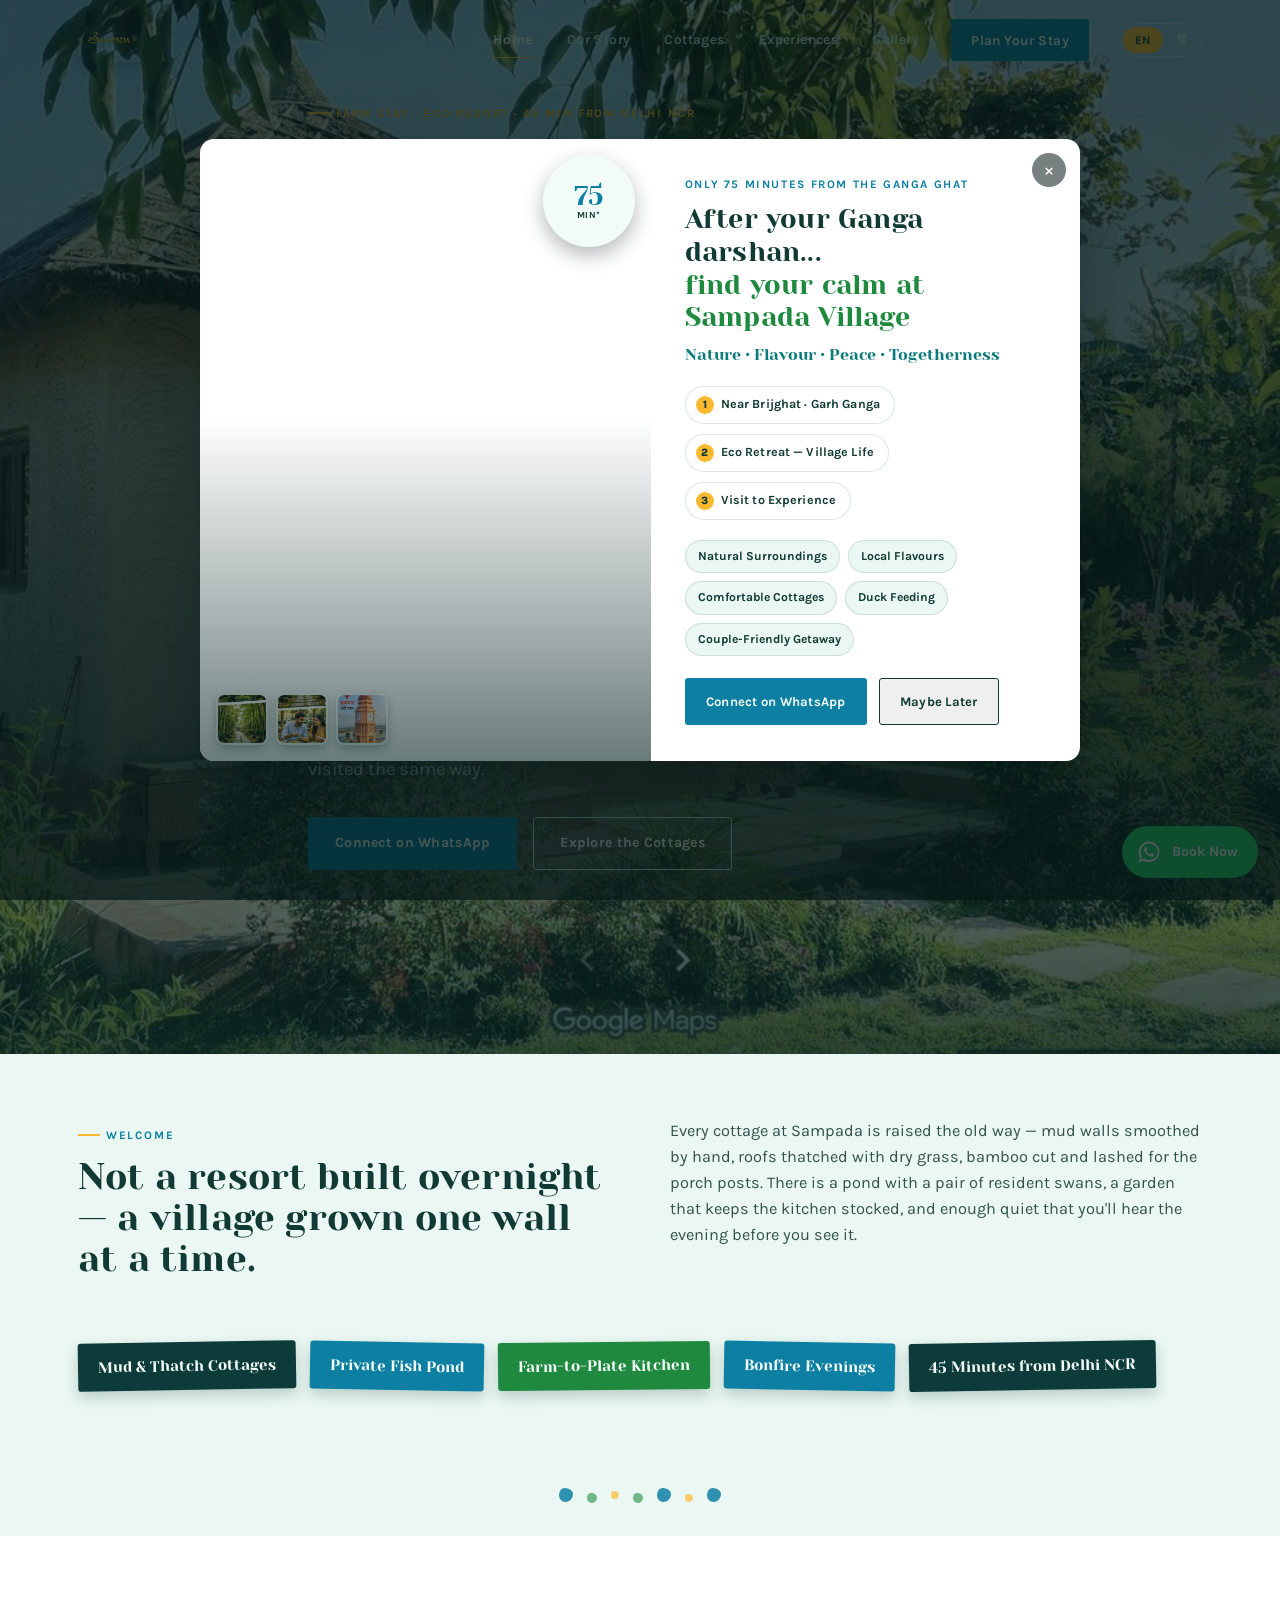
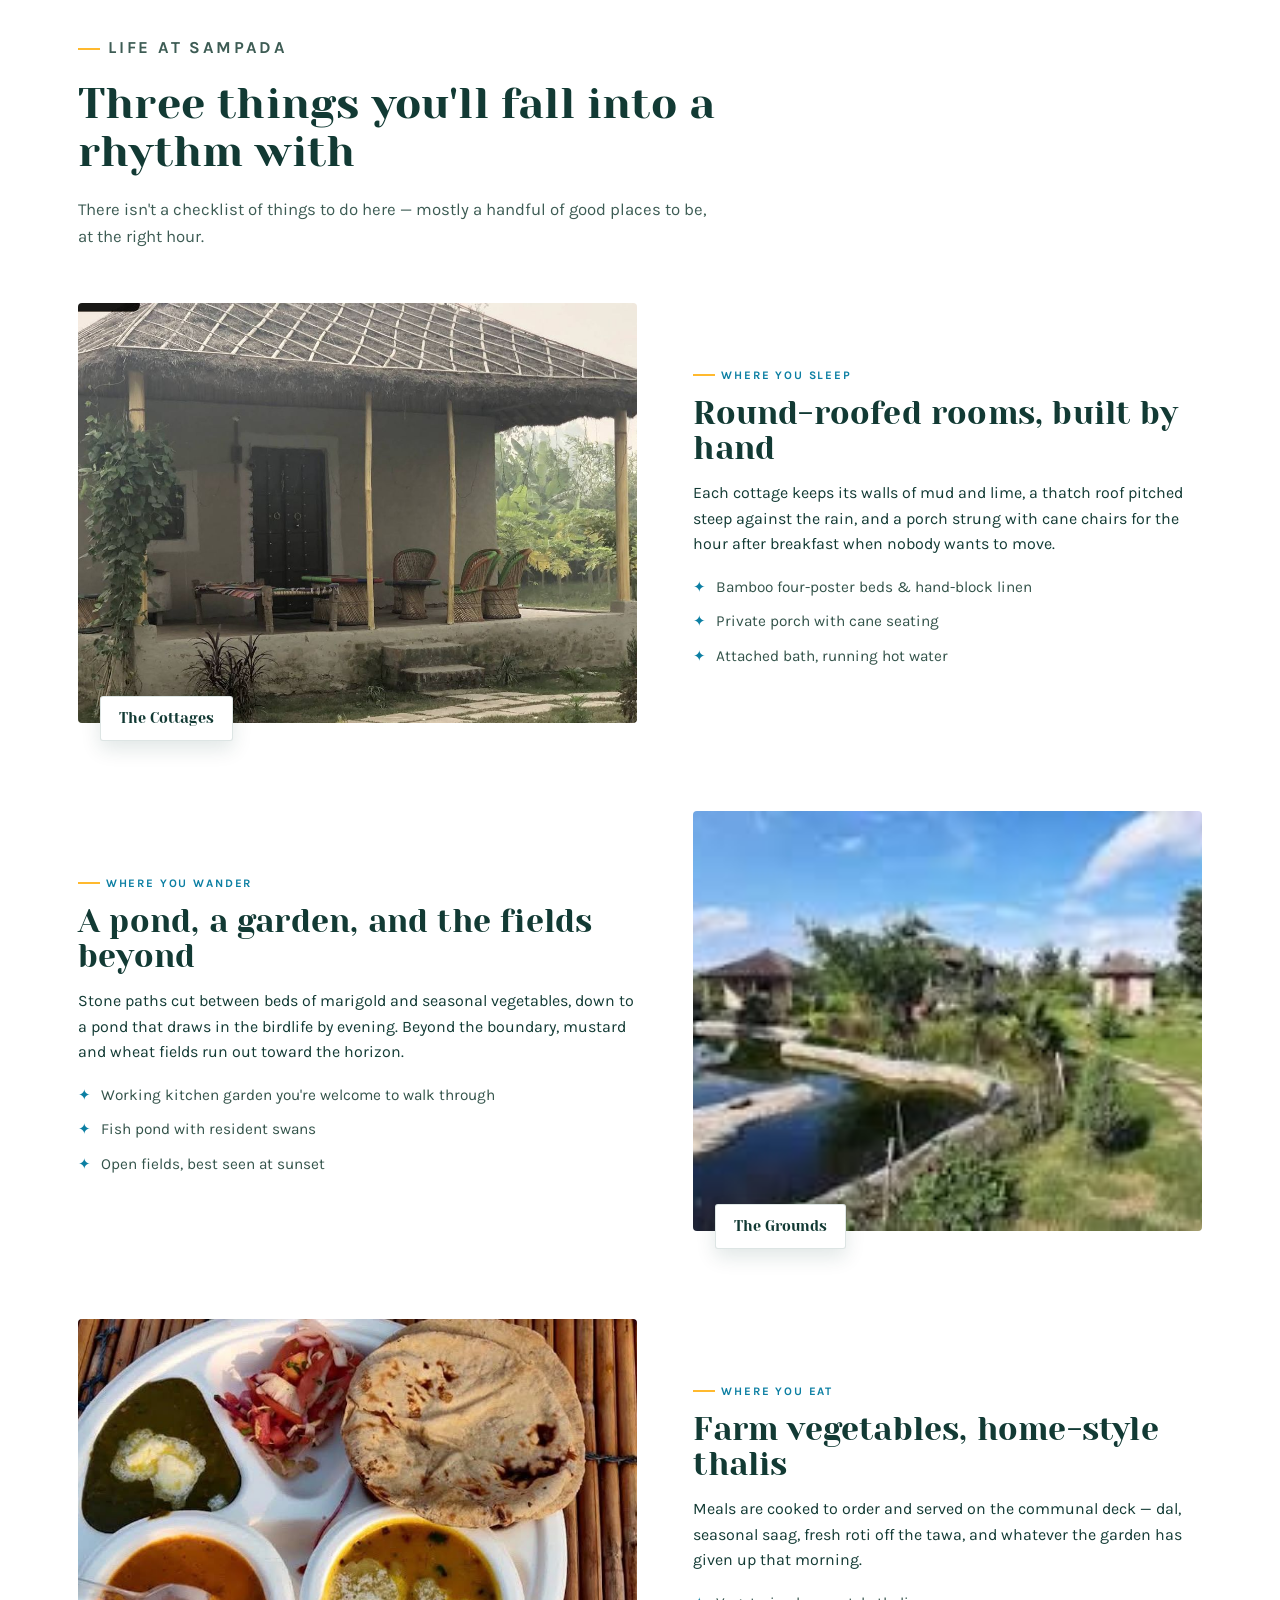
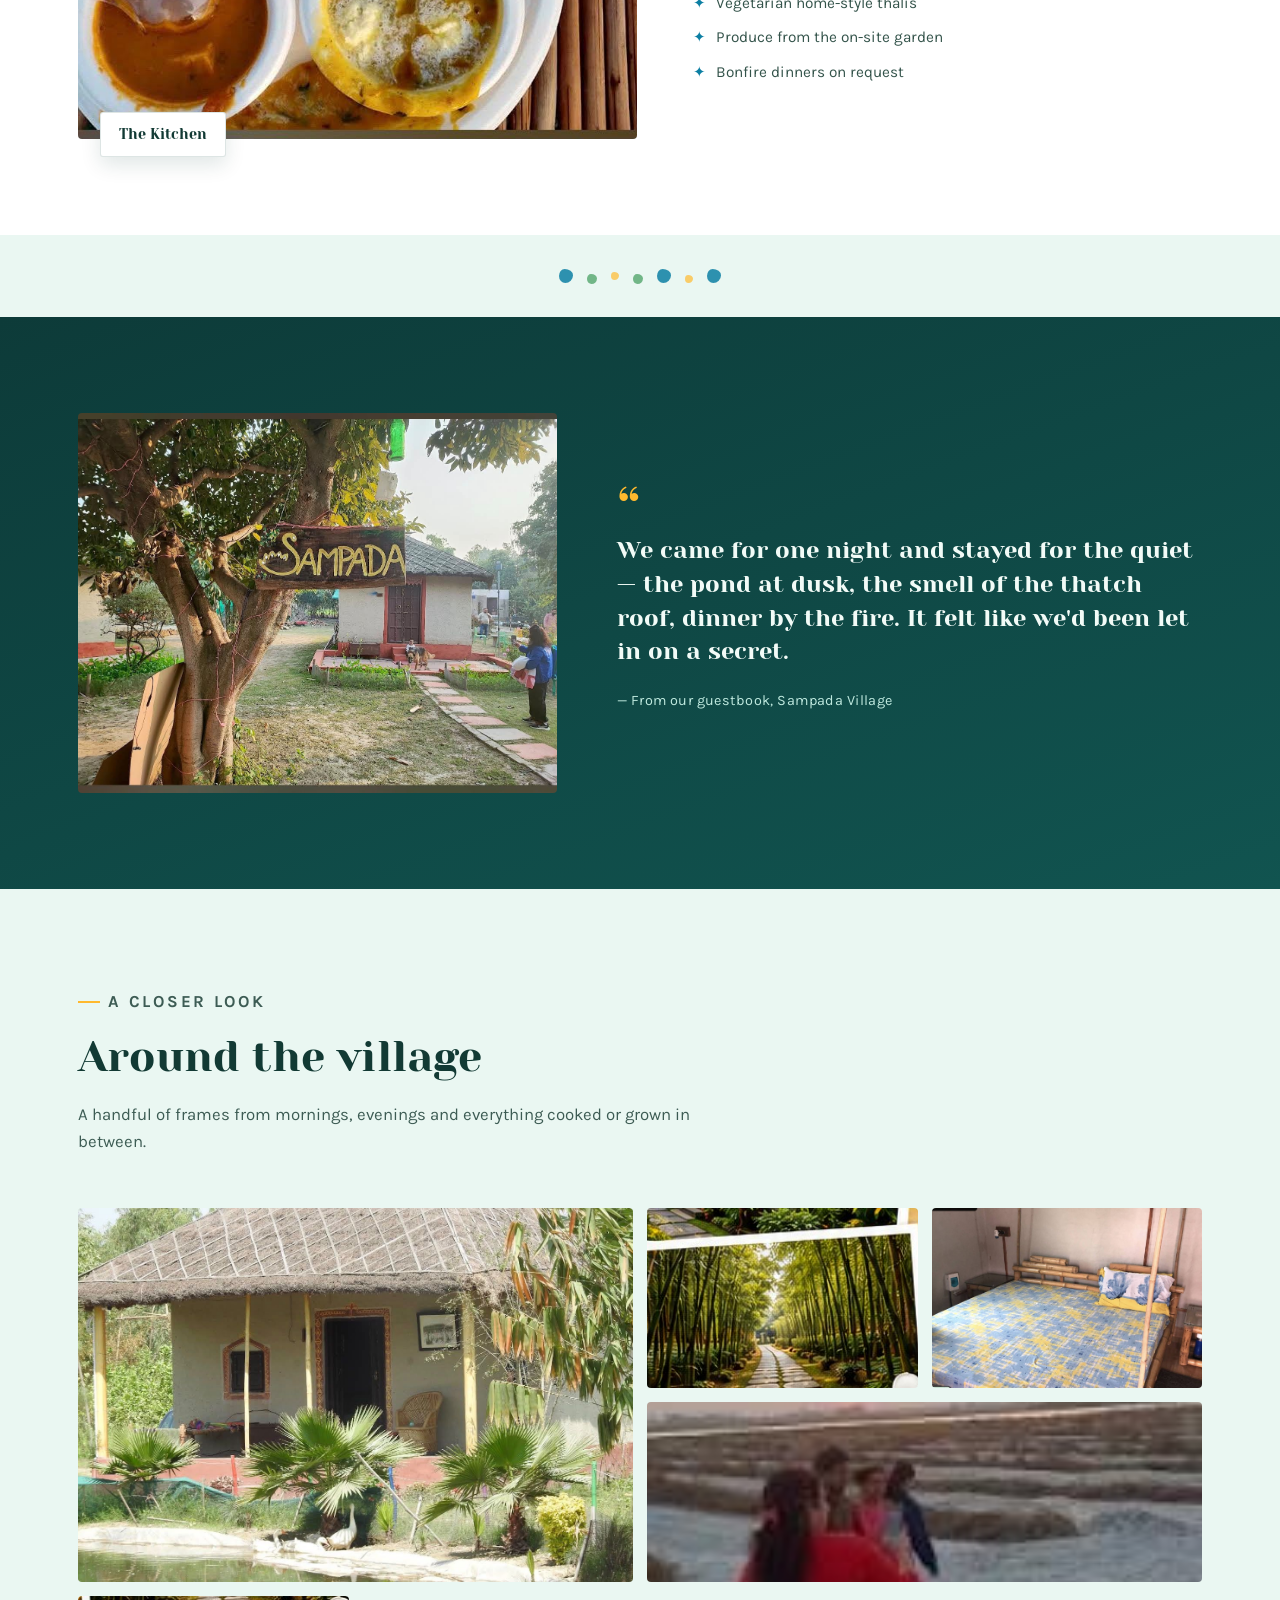
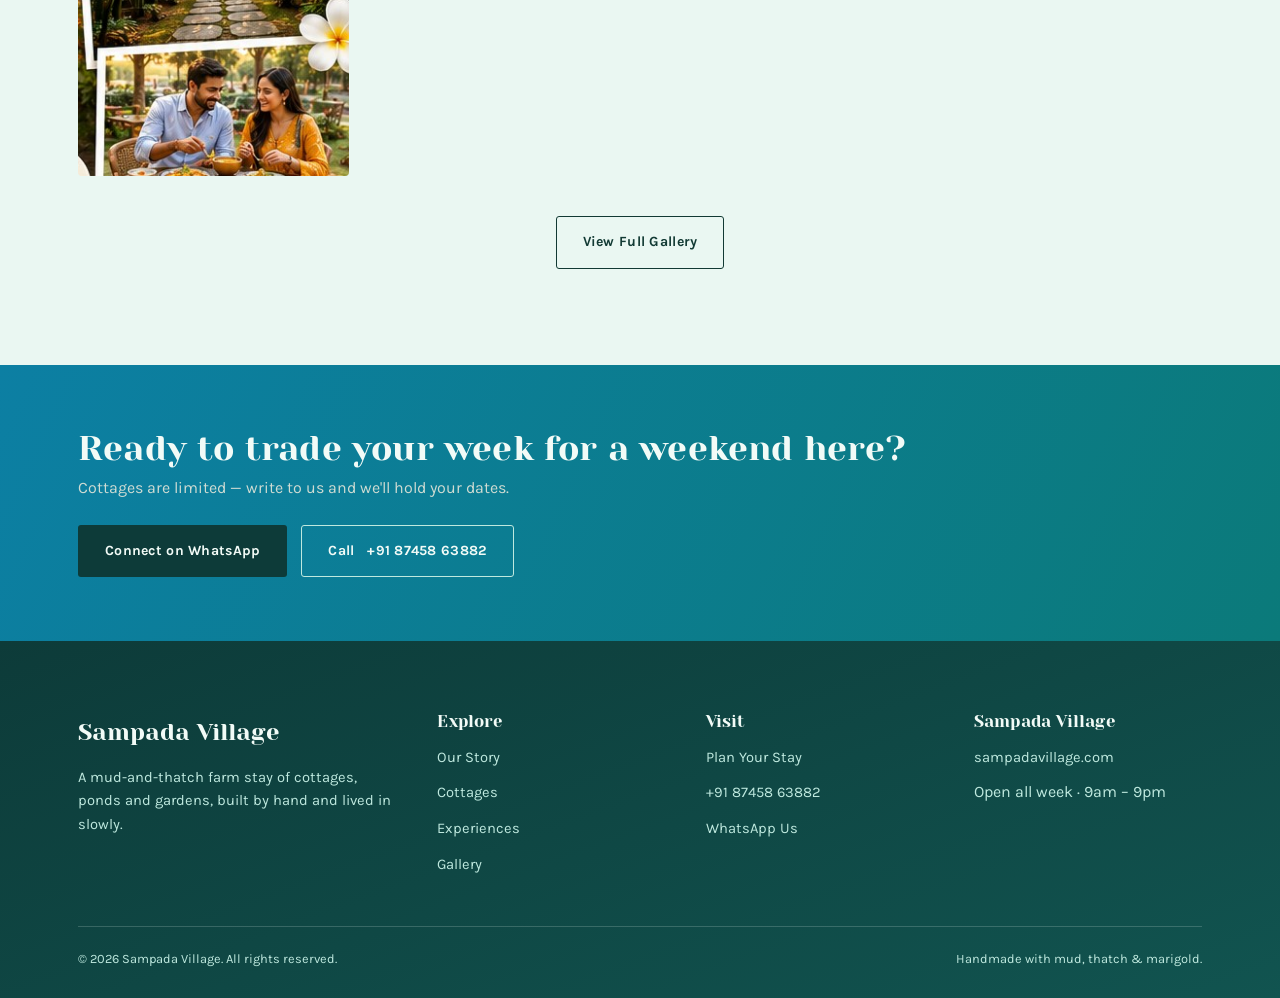
==== commit 422fa094: "Update index.html" ====
--- a/index.html
+++ b/index.html
@@ -33,7 +33,7 @@
 <section class="hero" style="background-image:url('images/cottage_exterior_sunny.jpg');">
   <div class="wrap hero-inner">
     <p class="eyebrow" data-i18n="home.hero.eyebrow">Farm Stay &middot; Eco Resort &middot; 45 min from Delhi NCR</p>
-    <h1 data-i18n="home.hero.title">A village woven from mud, thatch &amp; marigold.</h1>
+    <h1 data-i18n="home.hero.title">A Nature Retreat by the Sacred Ganga, near Brijghat/ Garh Ganga&amp; Sampada Village.</h1>
       <div class="pillar-row">
         <span class="pillar"><span class="num">1</span><span data-i18n="pillar.1">Near Brijghat &middot; Garh Ganga</span></span>
         <span class="pillar"><span class="num">2</span><span data-i18n="pillar.2">Eco Retreat &mdash; Village Life</span></span>
--- a/css/style.css
+++ b/css/style.css
@@ -8,20 +8,22 @@
 @import url('https://fonts.googleapis.com/css2?family=Yeseva+One&family=Karla:ital,wght@0,400;0,500;0,600;0,700;1,400&display=swap');
 
 :root{
-  --night:      #171f16;
-  --night-2:    #212c1e;
-  --mud:        #efe8d6;
-  --card:       #f8f3e6;
-  --terracotta: #b34f2c;
-  --terracotta-dark:#8e3c20;
-  --marigold:   #e3a334;
-  --leaf:       #47563a;
-  --leaf-light: #6d7d54;
-  --ink:        #241f17;
-  --paper:      #f2ecdd;
-  --paper-dim:  #cfc7ae;
-  --line:       rgba(36,31,23,0.14);
-  --line-dark:  rgba(242,236,221,0.16);
+  --night:      #0d3b39;
+  --night-2:    #115450;
+  --mud:        #eaf7f2;
+  --card:       #ffffff;
+  --terracotta: #0c7fa3;
+  --terracotta-dark:#0a6884;
+  --marigold:   #ffb92e;
+  --leaf:       #1f8a3f;
+  --leaf-light: #6dc98a;
+  --water:      #0b7a7a;
+  --water-dark: #086363;
+  --ink:        #123a34;
+  --paper:      #f2fbf7;
+  --paper-dim:  #bfe9df;
+  --line:       rgba(15,73,66,0.14);
+  --line-dark:  rgba(242,251,247,0.18);
 
   --display: 'Yeseva One', 'Georgia', serif;
   --body: 'Karla', -apple-system, BlinkMacSystemFont, sans-serif;
@@ -96,7 +98,7 @@
   transition:background .35s ease, box-shadow .35s ease, padding .35s ease;
 }
 .site-header.solid{
-  background:rgba(23,31,22,0.94);
+  background:rgba(13,59,57,0.94);
   backdrop-filter:blur(6px);
   padding:12px 0;
   box-shadow:0 6px 24px rgba(0,0,0,.18);
@@ -105,6 +107,32 @@
 .brand{ display:flex; align-items:center; gap:10px; font-family:var(--display); font-size:1.35rem; color:var(--paper); }
 .brand .mark{ width:30px; height:30px; flex:none; }
 .brand .mark path,.brand .mark circle{ fill:var(--marigold); }
+.brand .logo-chip{ height:44px; width:auto; display:block; border-radius:10px; box-shadow:0 4px 14px rgba(6,36,34,.25); }
+.brand .brand-fallback{ display:none; }
+
+/* ---------- language toggle ---------- */
+.lang-toggle{
+  display:inline-flex; align-items:center;
+  border:1px solid var(--line-dark);
+  border-radius:20px;
+  padding:3px;
+  gap:2px;
+  flex:none;
+}
+.lang-toggle button{
+  background:none; border:none; cursor:pointer;
+  font-family:var(--body); font-weight:700; font-size:.74rem; letter-spacing:.03em;
+  color:var(--paper-dim);
+  padding:6px 12px;
+  border-radius:16px;
+  transition:background .2s ease, color .2s ease;
+}
+.lang-toggle button.is-active{ background:var(--marigold); color:var(--night); }
+.site-header:not(.solid) .lang-toggle{ border-color:rgba(242,251,247,.35); }
+
+@media (max-width:880px){
+  .lang-toggle{ margin-top:6px; }
+}
 
 .nav-links{ display:flex; align-items:center; gap:30px; }
 .nav-links a{
@@ -168,7 +196,7 @@
 .btn-ghost{ border-color:var(--paper-dim); color:var(--paper); }
 .btn-ghost:hover{ border-color:var(--paper); background:rgba(242,236,221,0.08); transform:translateY(-2px); }
 .btn-dark{ background:var(--night); color:var(--paper); }
-.btn-dark:hover{ background:#0f140e; transform:translateY(-2px); }
+.btn-dark:hover{ background:#082a27; transform:translateY(-2px); }
 .btn-outline-dark{ border-color:var(--ink); color:var(--ink); }
 .btn-outline-dark:hover{ background:var(--ink); color:var(--paper); }
 
@@ -184,7 +212,7 @@
 .hero::after{
   content:"";
   position:absolute; inset:0;
-  background:linear-gradient(180deg, rgba(15,20,13,.35) 0%, rgba(15,20,13,.35) 30%, rgba(13,17,11,.86) 100%);
+  background:linear-gradient(180deg, rgba(6,42,40,.16) 0%, rgba(6,42,40,.22) 30%, rgba(6,36,34,.82) 100%);
 }
 .hero-inner{ position:relative; z-index:2; padding-bottom:88px; max-width:760px; }
 .hero .eyebrow{ color:var(--marigold); margin-bottom:18px; }
@@ -206,7 +234,7 @@
 .page-hero::after{
   content:"";
   position:absolute; inset:0;
-  background:linear-gradient(180deg, rgba(15,20,13,.4) 0%, rgba(13,17,11,.82) 100%);
+  background:linear-gradient(180deg, rgba(6,42,40,.22) 0%, rgba(6,36,34,.8) 100%);
 }
 .page-hero .wrap{ position:relative; z-index:2; padding-bottom:64px; }
 .page-hero h1{ font-size:clamp(2.2rem,4.6vw,3.4rem); }
@@ -230,11 +258,11 @@
 /* ---------- sections ---------- */
 section{ padding:96px 0; }
 .section-tight{ padding:64px 0; }
-.on-dark{ background:var(--night); color:var(--paper); }
+.on-dark{ background:linear-gradient(160deg, var(--night) 0%, var(--night-2) 100%); color:var(--paper); }
 .on-card{ background:var(--card); }
 .section-head{ max-width:640px; margin-bottom:52px; }
 .section-head h2{ font-size:clamp(1.9rem,3.4vw,2.7rem); }
-.section-head p{ color:#5b5443; font-size:1.05rem; }
+.section-head p{ color:#3d5c54; font-size:1.05rem; }
 .on-dark .section-head p{ color:var(--paper-dim); }
 
 /* tag chips (wooden signboard style) */
@@ -248,7 +276,7 @@
   border-radius:3px;
   position:relative;
   transform:rotate(-1deg);
-  box-shadow:0 6px 14px rgba(23,31,22,.25);
+  box-shadow:0 6px 14px rgba(11,58,52,.22);
 }
 .tag-chip:nth-child(2n){ transform:rotate(1deg); background:var(--terracotta); }
 .tag-chip:nth-child(3n){ transform:rotate(-0.6deg); background:var(--leaf); }
@@ -271,11 +299,11 @@
   font-family:var(--display);
   font-size:.9rem;
   border-radius:3px;
-  box-shadow:0 8px 20px rgba(23,31,22,.14);
+  box-shadow:0 8px 20px rgba(11,58,52,.12);
 }
 .feature-text h3{ font-size:clamp(1.5rem,2.6vw,2rem); margin-bottom:.4em; }
 .feature-list{ margin-top:18px; display:flex; flex-direction:column; gap:10px; }
-.feature-list li{ display:flex; gap:10px; font-size:.96rem; color:#453f31; }
+.feature-list li{ display:flex; gap:10px; font-size:.96rem; color:#33534a; }
 .feature-list li::before{ content:"✦"; color:var(--terracotta); flex:none; }
 
 @media (max-width: 860px){
@@ -294,11 +322,11 @@
   border:1px solid var(--line);
   transition:transform .3s ease, box-shadow .3s ease;
 }
-.exp-card:hover{ transform:translateY(-6px); box-shadow:0 18px 34px rgba(23,31,22,.16); }
+.exp-card:hover{ transform:translateY(-6px); box-shadow:0 18px 34px rgba(11,58,52,.16); }
 .exp-card img{ height:210px; object-fit:cover; width:100%; }
 .exp-card .body{ padding:24px; }
 .exp-card h4{ font-size:1.25rem; margin-bottom:.35em; }
-.exp-card p{ color:#5b5443; font-size:.94rem; margin-bottom:0; }
+.exp-card p{ color:#3d5c54; font-size:.94rem; margin-bottom:0; }
 
 @media (max-width: 900px){ .card-grid{ grid-template-columns:1fr 1fr; } }
 @media (max-width: 620px){ .card-grid{ grid-template-columns:1fr; } }
@@ -330,7 +358,7 @@
 
 /* lightbox */
 .lightbox{
-  position:fixed; inset:0; background:rgba(15,20,13,.94);
+  position:fixed; inset:0; background:rgba(6,36,34,.94);
   display:flex; align-items:center; justify-content:center;
   z-index:300; opacity:0; pointer-events:none; transition:opacity .25s ease;
   padding:40px;
@@ -344,7 +372,7 @@
 
 /* ---------- CTA band ---------- */
 .cta-band{
-  background:var(--terracotta);
+  background:linear-gradient(115deg, var(--terracotta) 0%, var(--water) 100%);
   color:var(--paper);
   padding:64px 0;
 }
@@ -352,10 +380,10 @@
 .cta-band h2{ font-size:clamp(1.6rem,3vw,2.2rem); margin-bottom:.2em; }
 .cta-band p{ color:rgba(242,236,221,.85); margin-bottom:0; }
 .cta-band .btn-dark{ background:var(--night); }
-.cta-band .btn-dark:hover{ background:#0e130d; }
+.cta-band .btn-dark:hover{ background:#082a27; }
 
 /* ---------- footer ---------- */
-footer{ background:var(--night); color:var(--paper-dim); padding:72px 0 28px; }
+footer{ background:linear-gradient(160deg, var(--night) 0%, var(--night-2) 100%); color:var(--paper-dim); padding:72px 0 28px; }
 .footer-grid{ display:grid; grid-template-columns:1.4fr 1fr 1fr 1fr; gap:40px; margin-bottom:50px; }
 .footer-grid h4{ color:var(--paper); font-size:1.05rem; margin-bottom:.7em; }
 .footer-grid p{ font-size:.92rem; }
@@ -379,7 +407,7 @@
 /* ---------- generic content page bits ---------- */
 .prose{ max-width:760px; }
 .prose h2{ margin-top:1.3em; font-size:1.7rem; }
-.prose p{ color:#453f31; font-size:1.02rem; }
+.prose p{ color:#33534a; font-size:1.02rem; }
 .two-col{ display:grid; grid-template-columns:1fr 1fr; gap:60px; align-items:start; }
 @media (max-width:860px){ .two-col{ grid-template-columns:1fr; gap:30px; } }
 
@@ -390,7 +418,7 @@
 }
 .amenity .ic{ color:var(--terracotta); font-size:1.2rem; flex:none; }
 .amenity h5{ font-family:var(--body); font-weight:700; margin:0 0 4px; font-size:.98rem; }
-.amenity p{ margin:0; font-size:.87rem; color:#5b5443; }
+.amenity p{ margin:0; font-size:.87rem; color:#3d5c54; }
 @media (max-width:860px){ .amenity-grid{ grid-template-columns:1fr 1fr; } }
 @media (max-width:560px){ .amenity-grid{ grid-template-columns:1fr; } }
 
@@ -419,3 +447,138 @@
 @media (max-width:760px){ .hut-gallery{ grid-template-columns:1fr 1fr; } }
 @media (max-width:520px){ .hut-gallery{ grid-template-columns:1fr; } }
 .hut-gallery img{ border-radius:4px; height:230px; object-fit:cover; }
+
+/* ---------- promo popup ---------- */
+.promo-overlay{
+  position:fixed; inset:0; z-index:400;
+  background:rgba(6,26,24,.72);
+  display:flex; align-items:center; justify-content:center;
+  padding:20px;
+  opacity:0; pointer-events:none;
+  transition:opacity .35s ease;
+}
+.promo-overlay.open{ opacity:1; pointer-events:auto; }
+.promo-card{
+  position:relative;
+  width:min(880px, 100%);
+  max-height:92vh;
+  overflow-y:auto;
+  background:var(--card);
+  border-radius:14px;
+  display:grid;
+  grid-template-columns:1.05fr 1fr;
+  box-shadow:0 30px 70px rgba(6,26,24,.4);
+  transform:translateY(18px) scale(.98);
+  transition:transform .35s ease;
+}
+.promo-overlay.open .promo-card{ transform:translateY(0) scale(1); }
+.promo-media{
+  position:relative;
+  background-size:cover; background-position:center;
+  min-height:260px;
+}
+.promo-media::after{
+  content:"";
+  position:absolute; inset:0;
+  background:linear-gradient(0deg, rgba(6,36,34,.6) 0%, rgba(6,36,34,0) 55%);
+}
+.promo-distance{
+  position:absolute; right:16px; top:16px;
+  background:var(--paper);
+  color:var(--ink);
+  border-radius:50%;
+  width:92px; height:92px;
+  display:flex; flex-direction:column; align-items:center; justify-content:center;
+  text-align:center;
+  font-family:var(--display);
+  line-height:1.05;
+  box-shadow:0 8px 20px rgba(6,26,24,.3);
+}
+.promo-distance .num{ font-size:1.7rem; color:var(--terracotta); }
+.promo-distance .lbl{ font-family:var(--body); font-size:.58rem; font-weight:700; letter-spacing:.03em; text-transform:uppercase; color:var(--ink); }
+.promo-thumbs{
+  position:absolute; left:16px; bottom:16px; display:flex; gap:8px;
+}
+.promo-thumbs img{
+  width:52px; height:52px; object-fit:cover; border-radius:8px;
+  border:2px solid rgba(242,251,247,.85);
+  box-shadow:0 4px 10px rgba(6,26,24,.3);
+}
+.promo-body{ padding:36px 34px; display:flex; flex-direction:column; }
+.promo-eyebrow{ color:var(--terracotta); font-weight:700; font-size:.72rem; letter-spacing:.14em; text-transform:uppercase; margin-bottom:10px; }
+.promo-body h3{ font-size:1.7rem; margin-bottom:.3em; line-height:1.2; }
+.promo-body .hi-line{ color:var(--leaf); }
+.promo-body p.tagline{ font-family:var(--display); font-size:1rem; color:var(--water); margin-bottom:18px; }
+.promo-tags{ display:flex; flex-wrap:wrap; gap:8px; margin-bottom:22px; }
+.promo-tags span{
+  font-size:.76rem; font-weight:700; padding:6px 12px; border-radius:20px;
+  background:var(--mud); color:var(--ink); border:1px solid var(--line);
+}
+.promo-actions{ display:flex; gap:12px; flex-wrap:wrap; margin-top:auto; }
+.promo-actions .btn{ padding:12px 20px; font-size:.82rem; }
+.promo-close{
+  position:absolute; top:14px; right:14px; z-index:2;
+  width:34px; height:34px; border-radius:50%;
+  background:rgba(6,26,24,.55); color:#fff; border:none; cursor:pointer;
+  font-size:1.2rem; line-height:1; display:flex; align-items:center; justify-content:center;
+  transition:background .2s ease;
+}
+.promo-close:hover{ background:rgba(6,26,24,.8); }
+@media (max-width:760px){
+  .promo-card{ grid-template-columns:1fr; }
+  .promo-media{ min-height:200px; }
+  .promo-body{ padding:28px 24px; }
+}
+
+/* ---------- three-point tagline badges ---------- */
+.pillar-row{
+  display:flex; flex-wrap:wrap; gap:10px;
+  margin-bottom:20px;
+}
+.pillar-row .pillar{
+  display:flex; align-items:center; gap:7px;
+  font-size:.78rem; font-weight:700; letter-spacing:.01em;
+  padding:8px 14px 8px 10px;
+  border-radius:20px;
+  background:rgba(242,251,247,.12);
+  border:1px solid rgba(242,251,247,.3);
+  color:var(--paper);
+}
+.pillar-row .pillar .num{
+  width:18px; height:18px; border-radius:50%;
+  background:var(--marigold); color:var(--night);
+  font-size:.68rem; font-weight:800;
+  display:flex; align-items:center; justify-content:center; flex:none;
+}
+.pillar-row.on-light .pillar{
+  background:var(--card); border-color:var(--line); color:var(--ink);
+}
+
+/* ---------- floating WhatsApp button ---------- */
+.wa-float{
+  position:fixed; right:22px; bottom:22px; z-index:250;
+  display:flex; align-items:center; gap:10px;
+  background:#25D366; color:#fff;
+  padding:13px 20px 13px 14px;
+  border-radius:50px;
+  box-shadow:0 10px 26px rgba(6,26,24,.35);
+  font-weight:700; font-size:.88rem;
+  transition:transform .2s ease, box-shadow .2s ease;
+}
+.wa-float:hover{ transform:translateY(-3px); box-shadow:0 14px 30px rgba(6,26,24,.42); }
+.wa-float svg{ width:26px; height:26px; flex:none; }
+.wa-float .wa-pulse{
+  position:absolute; inset:0; border-radius:50px;
+  box-shadow:0 0 0 0 rgba(37,211,102,.55);
+  animation:waPulse 2.4s infinite;
+  pointer-events:none;
+}
+@keyframes waPulse{
+  0%{ box-shadow:0 0 0 0 rgba(37,211,102,.55); }
+  70%{ box-shadow:0 0 0 16px rgba(37,211,102,0); }
+  100%{ box-shadow:0 0 0 0 rgba(37,211,102,0); }
+}
+@media (max-width:560px){
+  .wa-float{ right:14px; bottom:14px; padding:13px; }
+  .wa-float .wa-label{ display:none; }
+}
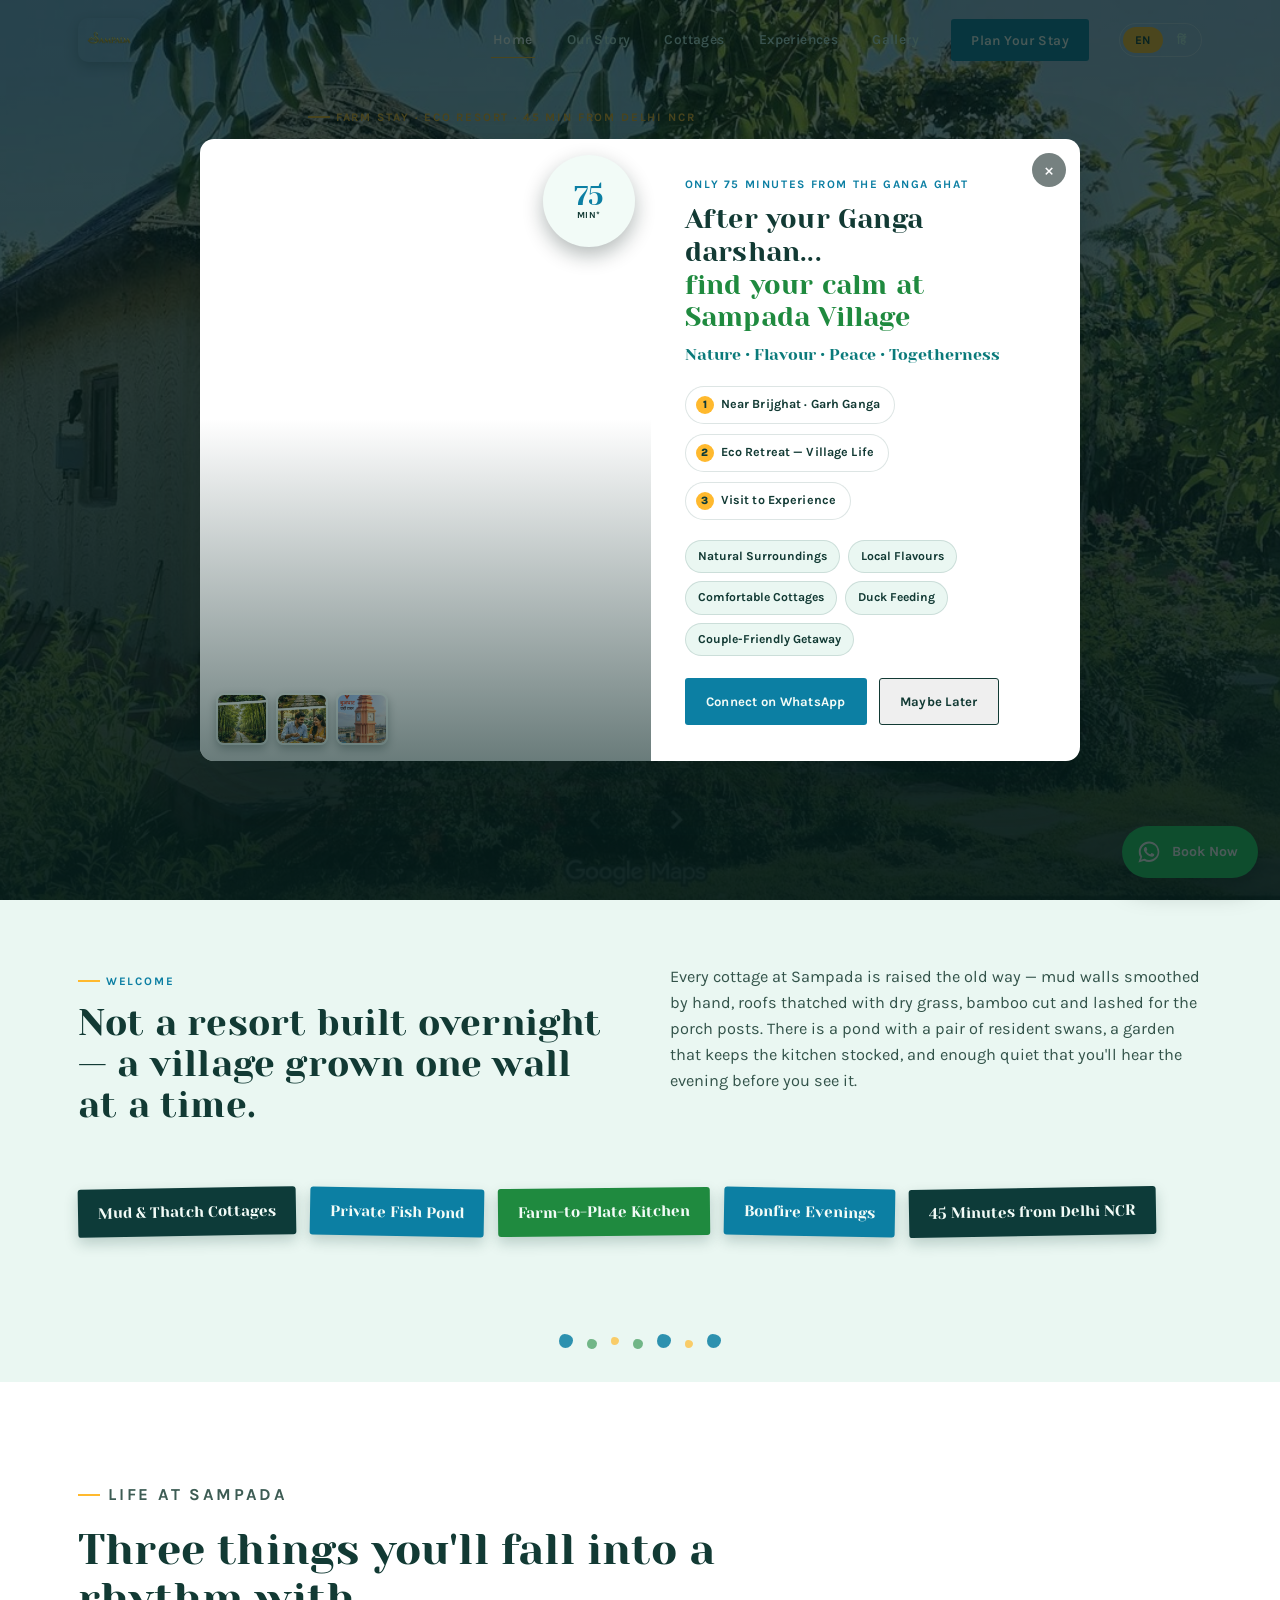
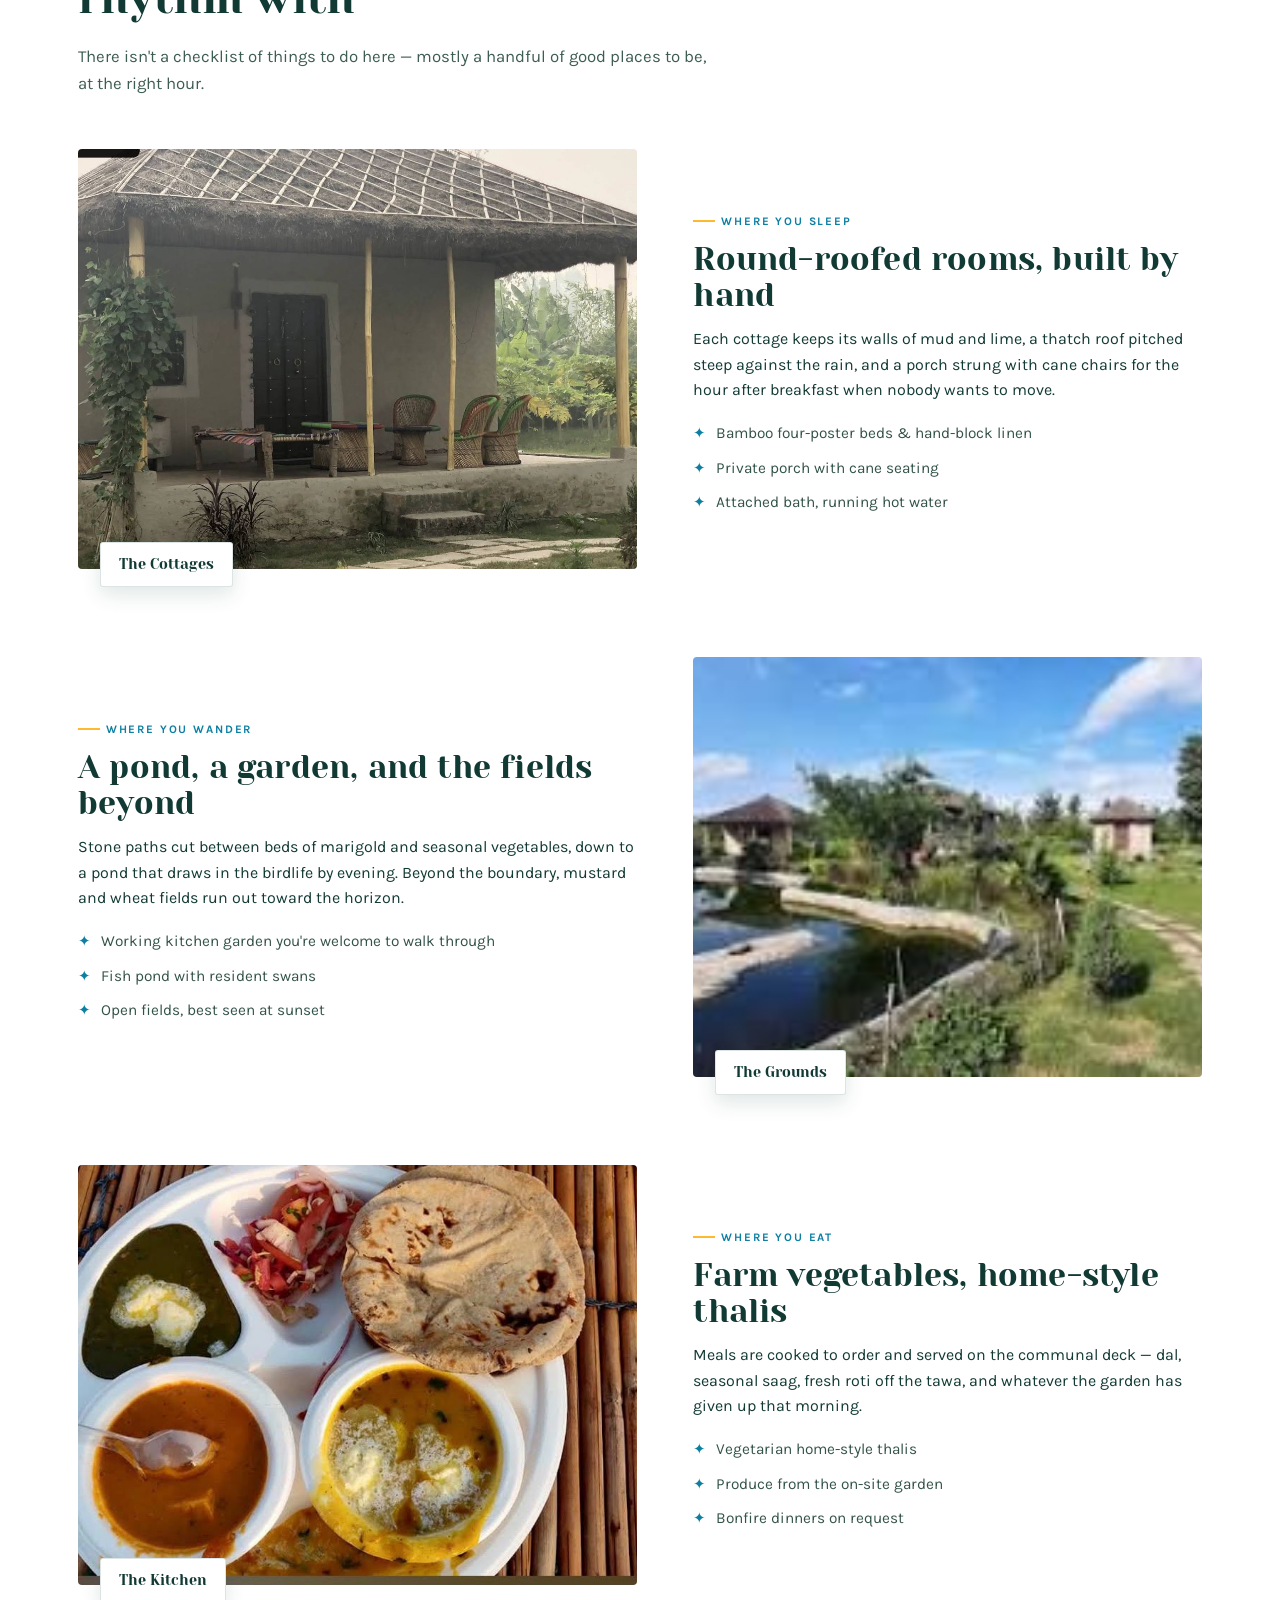
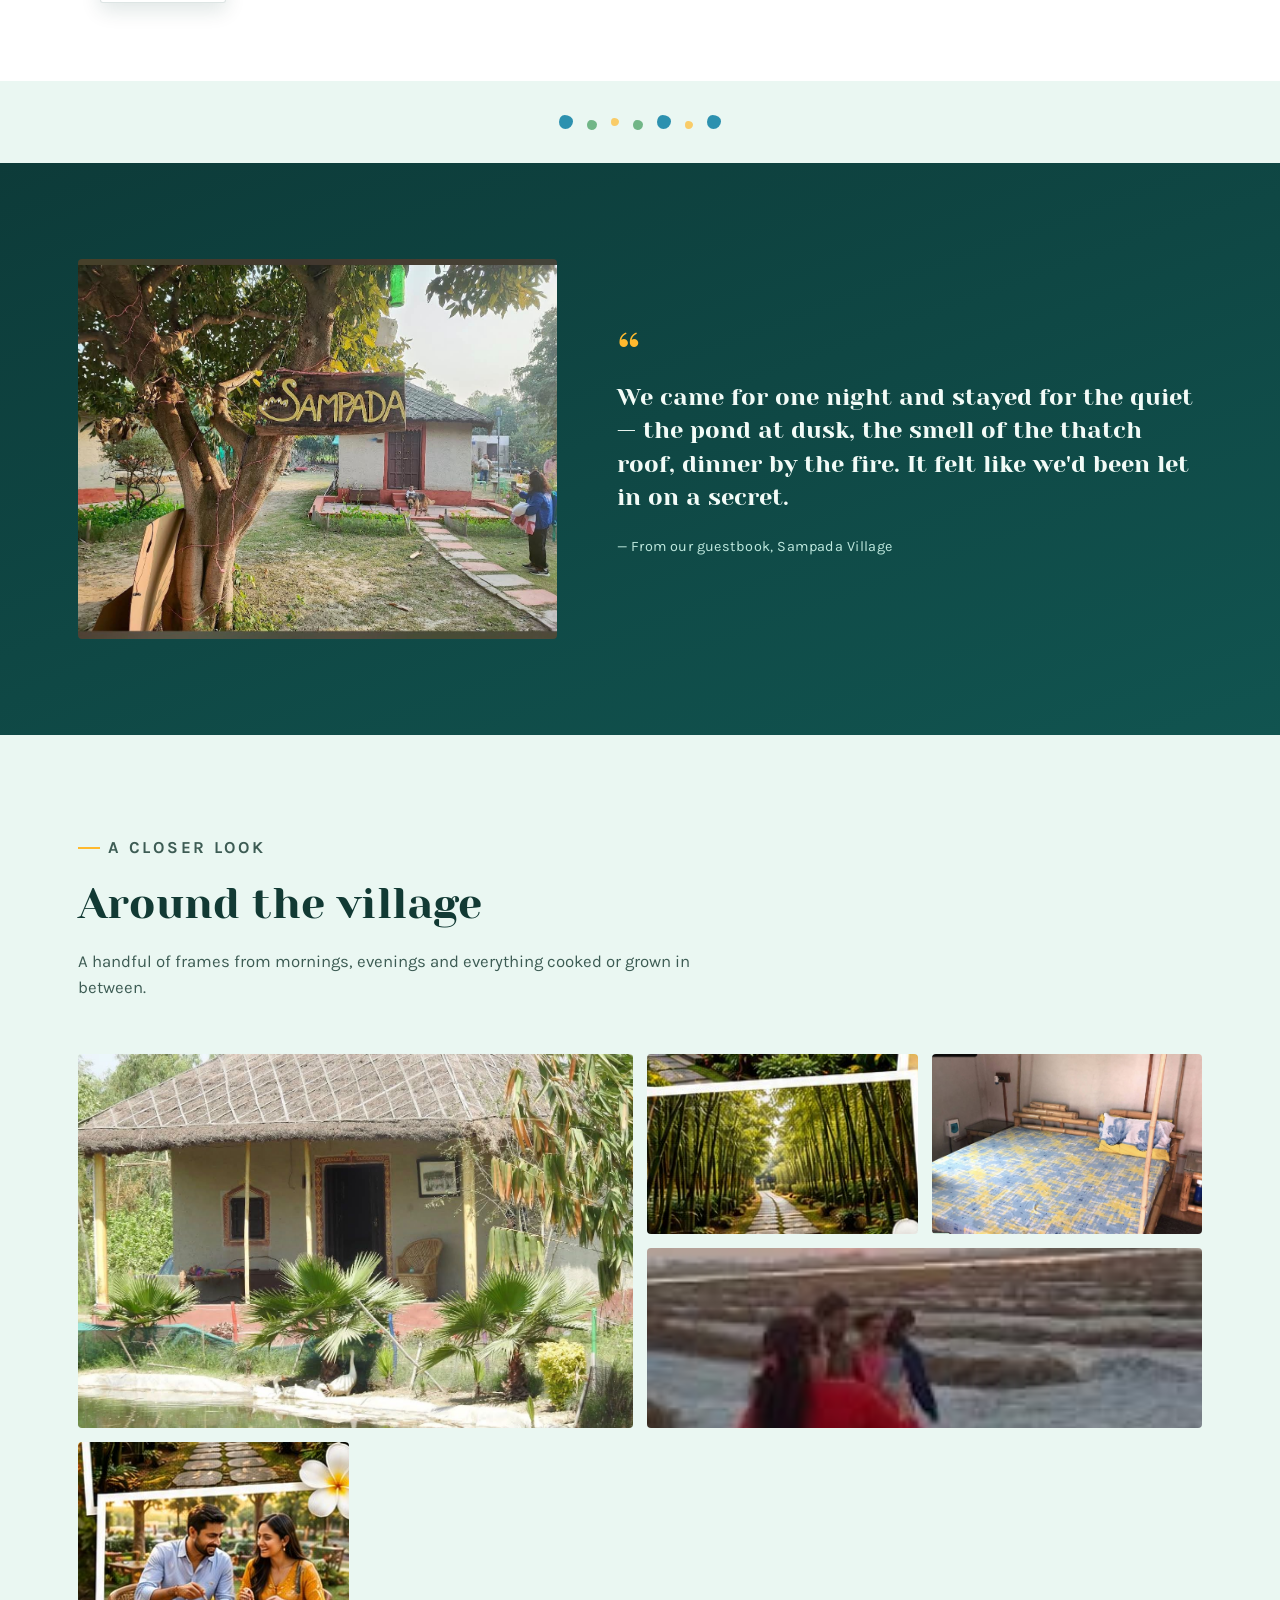
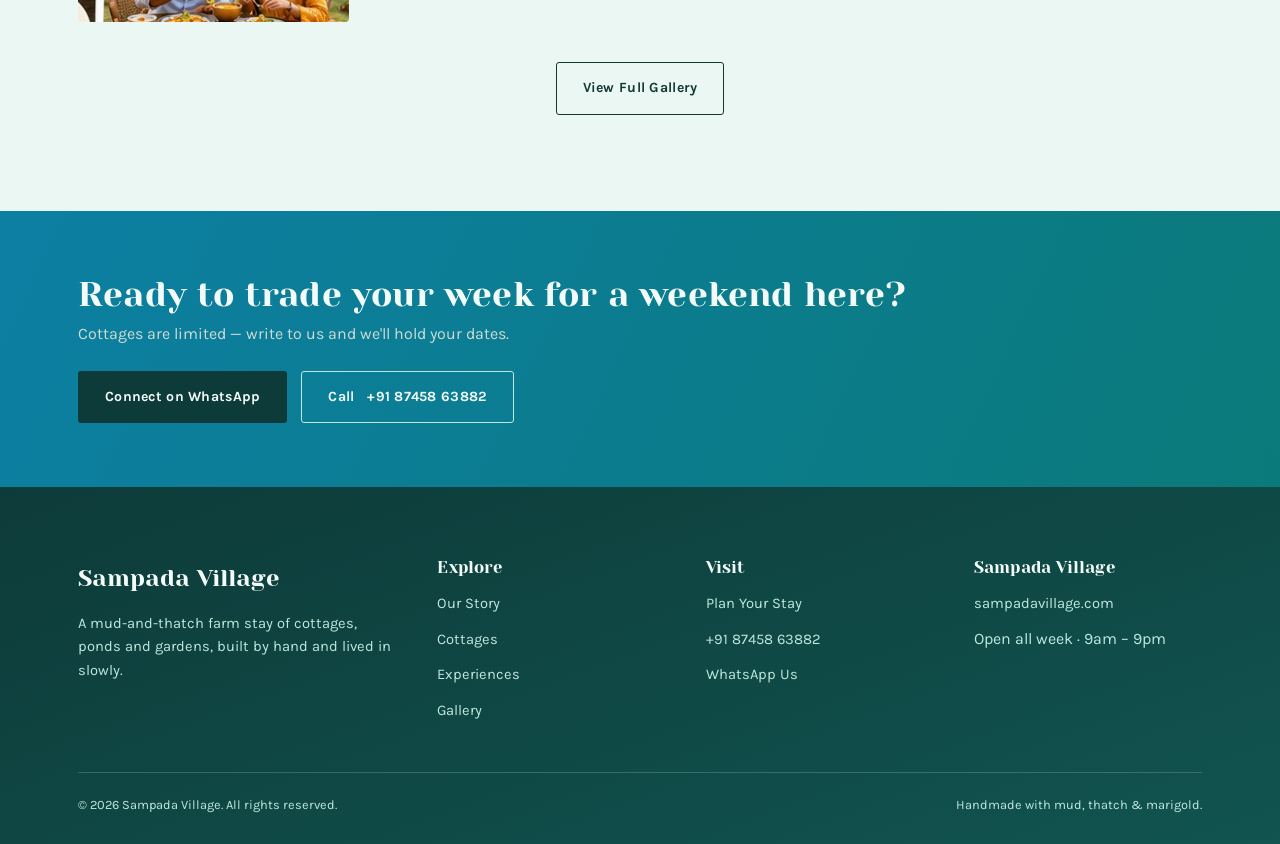
==== commit 443290d7: "Update index.html" ====
--- a/index.html
+++ b/index.html
@@ -33,7 +33,7 @@
 <section class="hero" style="background-image:url('images/cottage_exterior_sunny.jpg');">
   <div class="wrap hero-inner">
     <p class="eyebrow" data-i18n="home.hero.eyebrow">Farm Stay &middot; Eco Resort &middot; 45 min from Delhi NCR</p>
-    <h1 data-i18n="home.hero.title">A Nature Retreat by the Sacred Ganga, near Brijghat/ Garh Ganga&amp; Sampada Village.</h1>
+    <h1 data-i18n="home.hero.title"> Retreat by the Garh Ganga/ Brij Ghat &amp; Sampada Village.</h1>
       <div class="pillar-row">
         <span class="pillar"><span class="num">1</span><span data-i18n="pillar.1">Near Brijghat &middot; Garh Ganga</span></span>
         <span class="pillar"><span class="num">2</span><span data-i18n="pillar.2">Eco Retreat &mdash; Village Life</span></span>
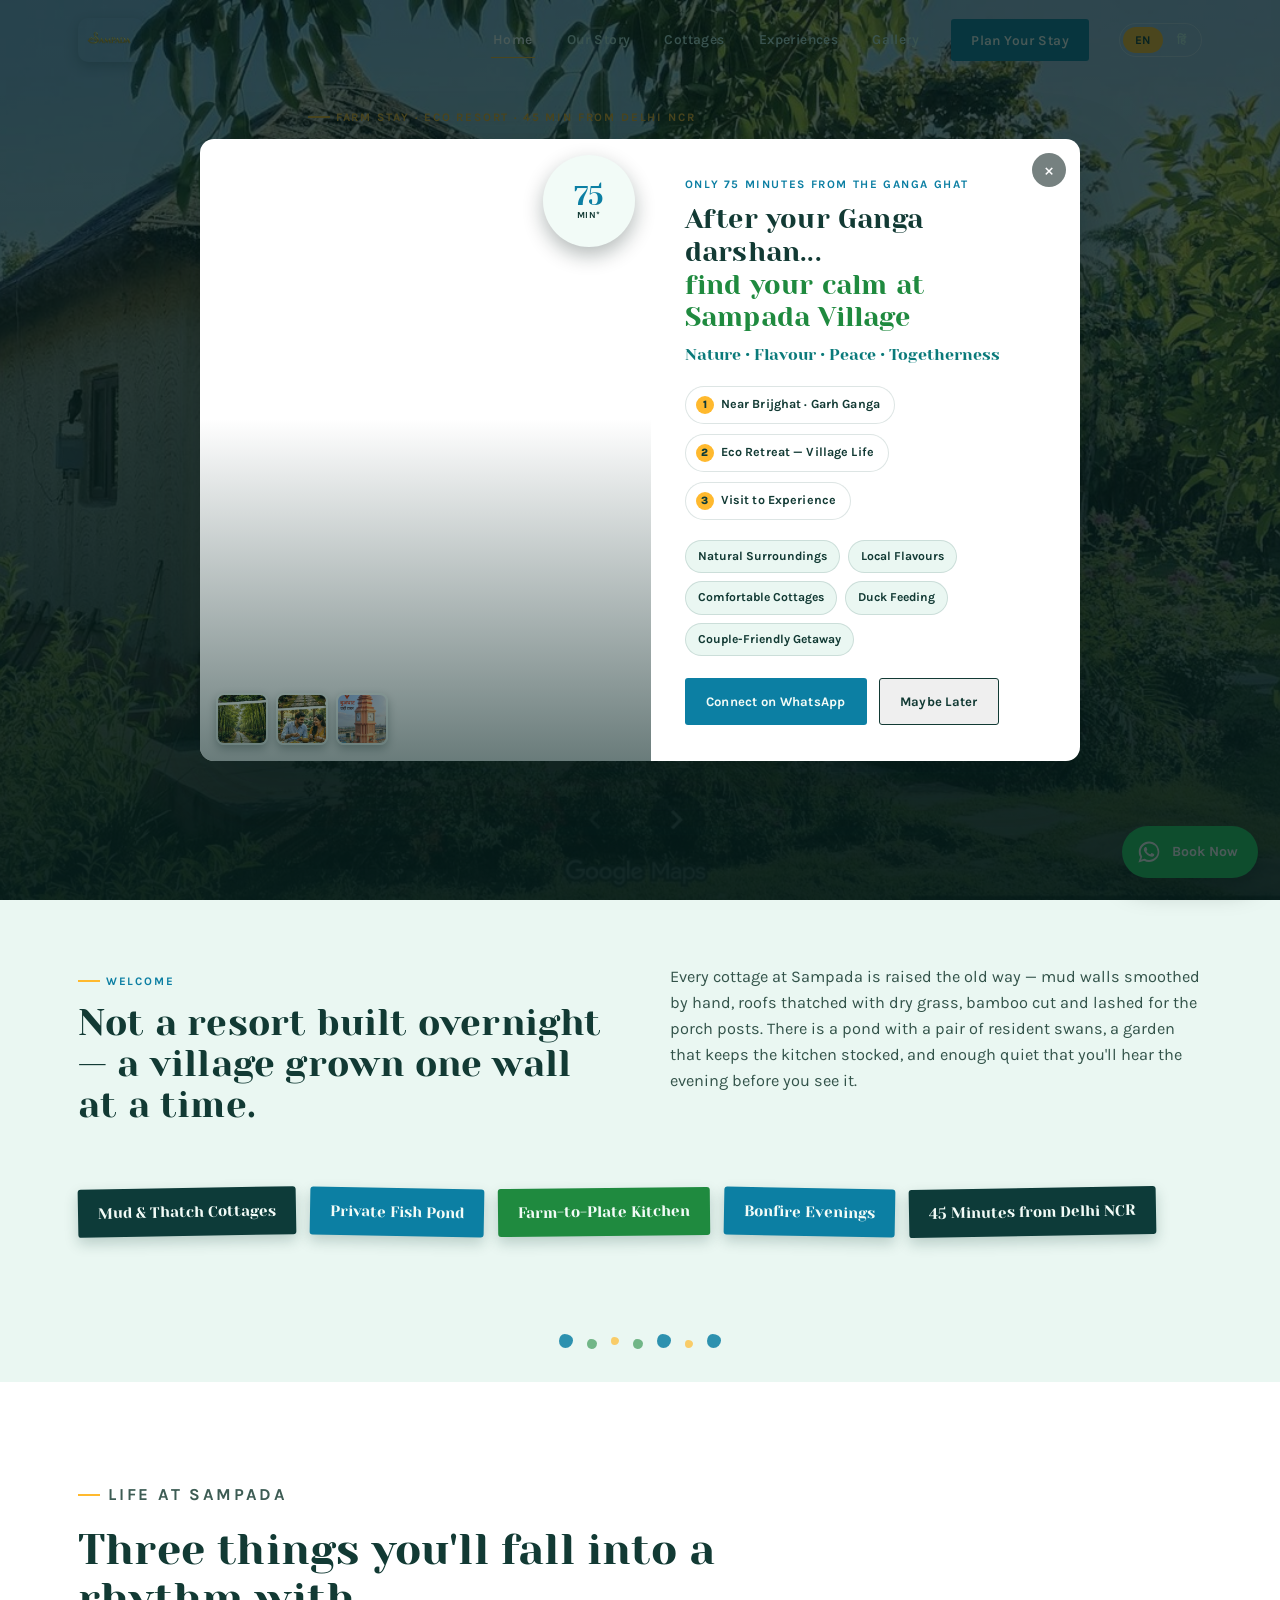
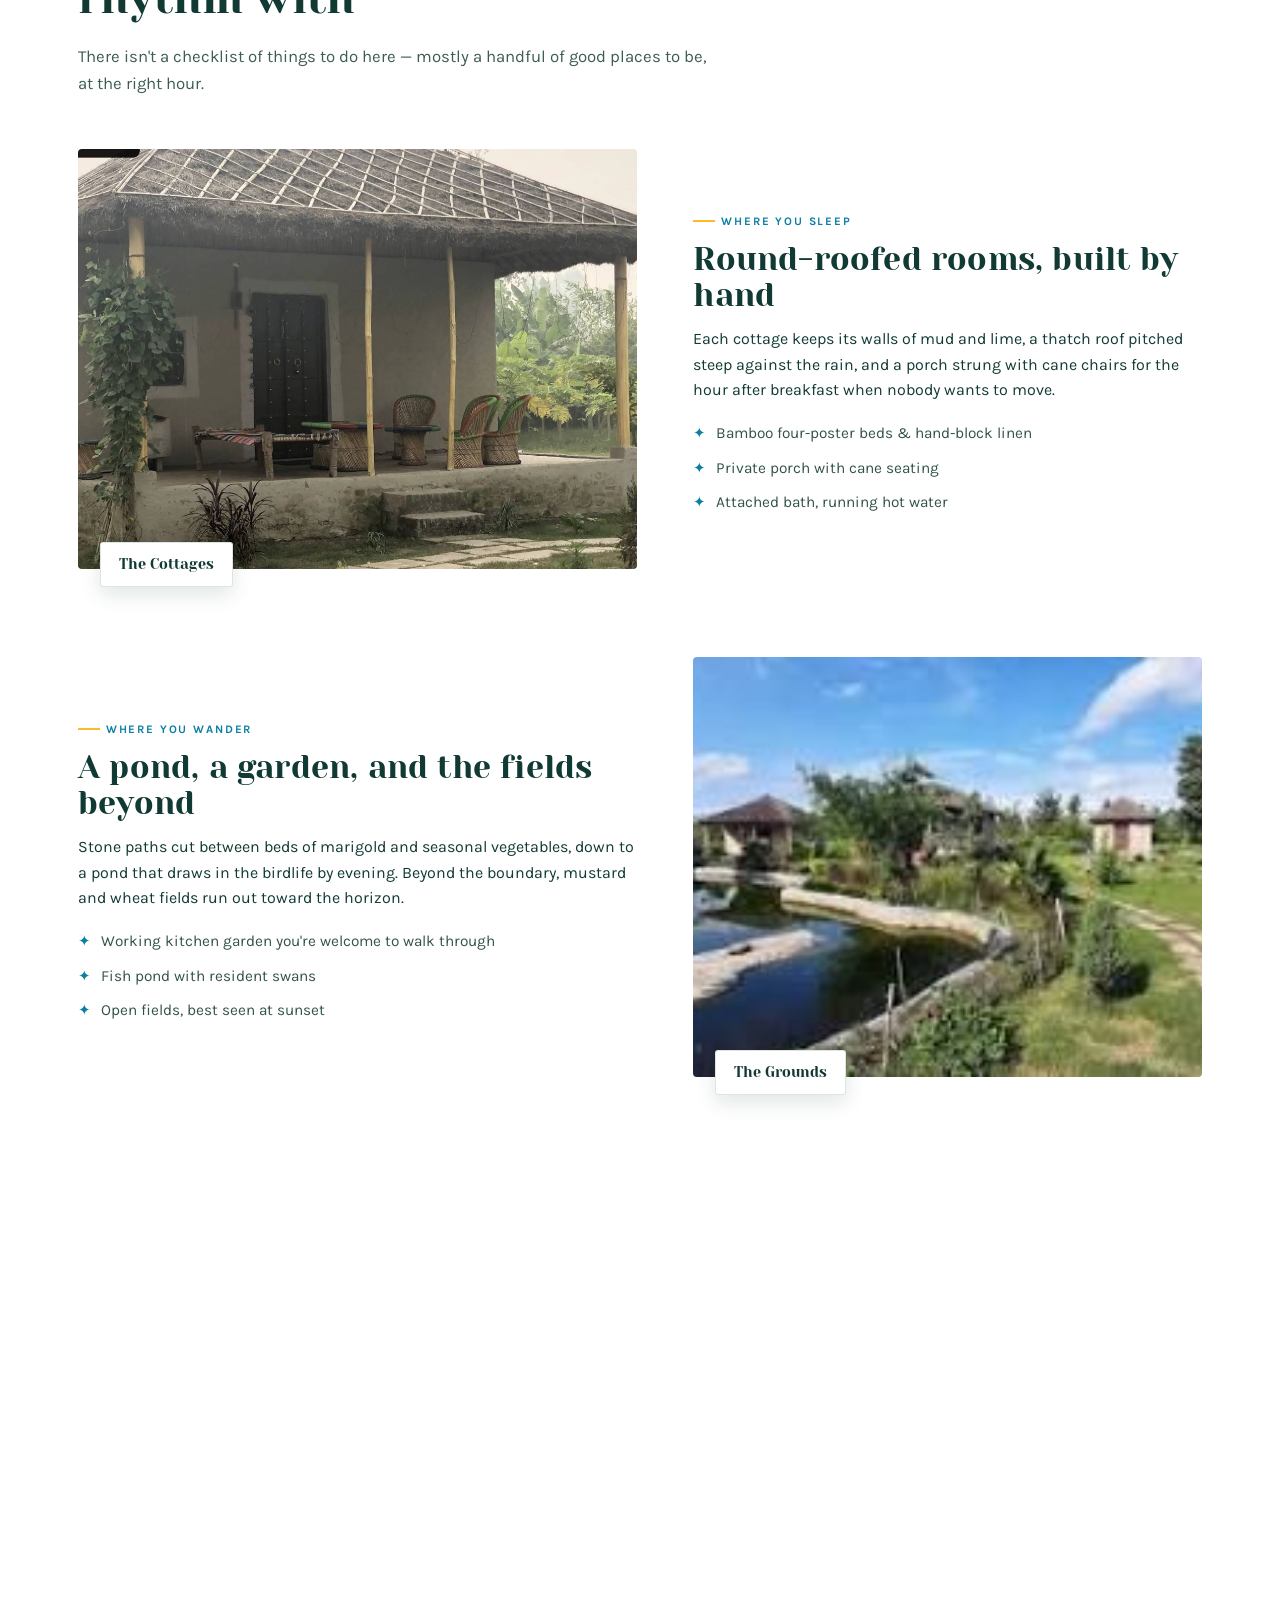
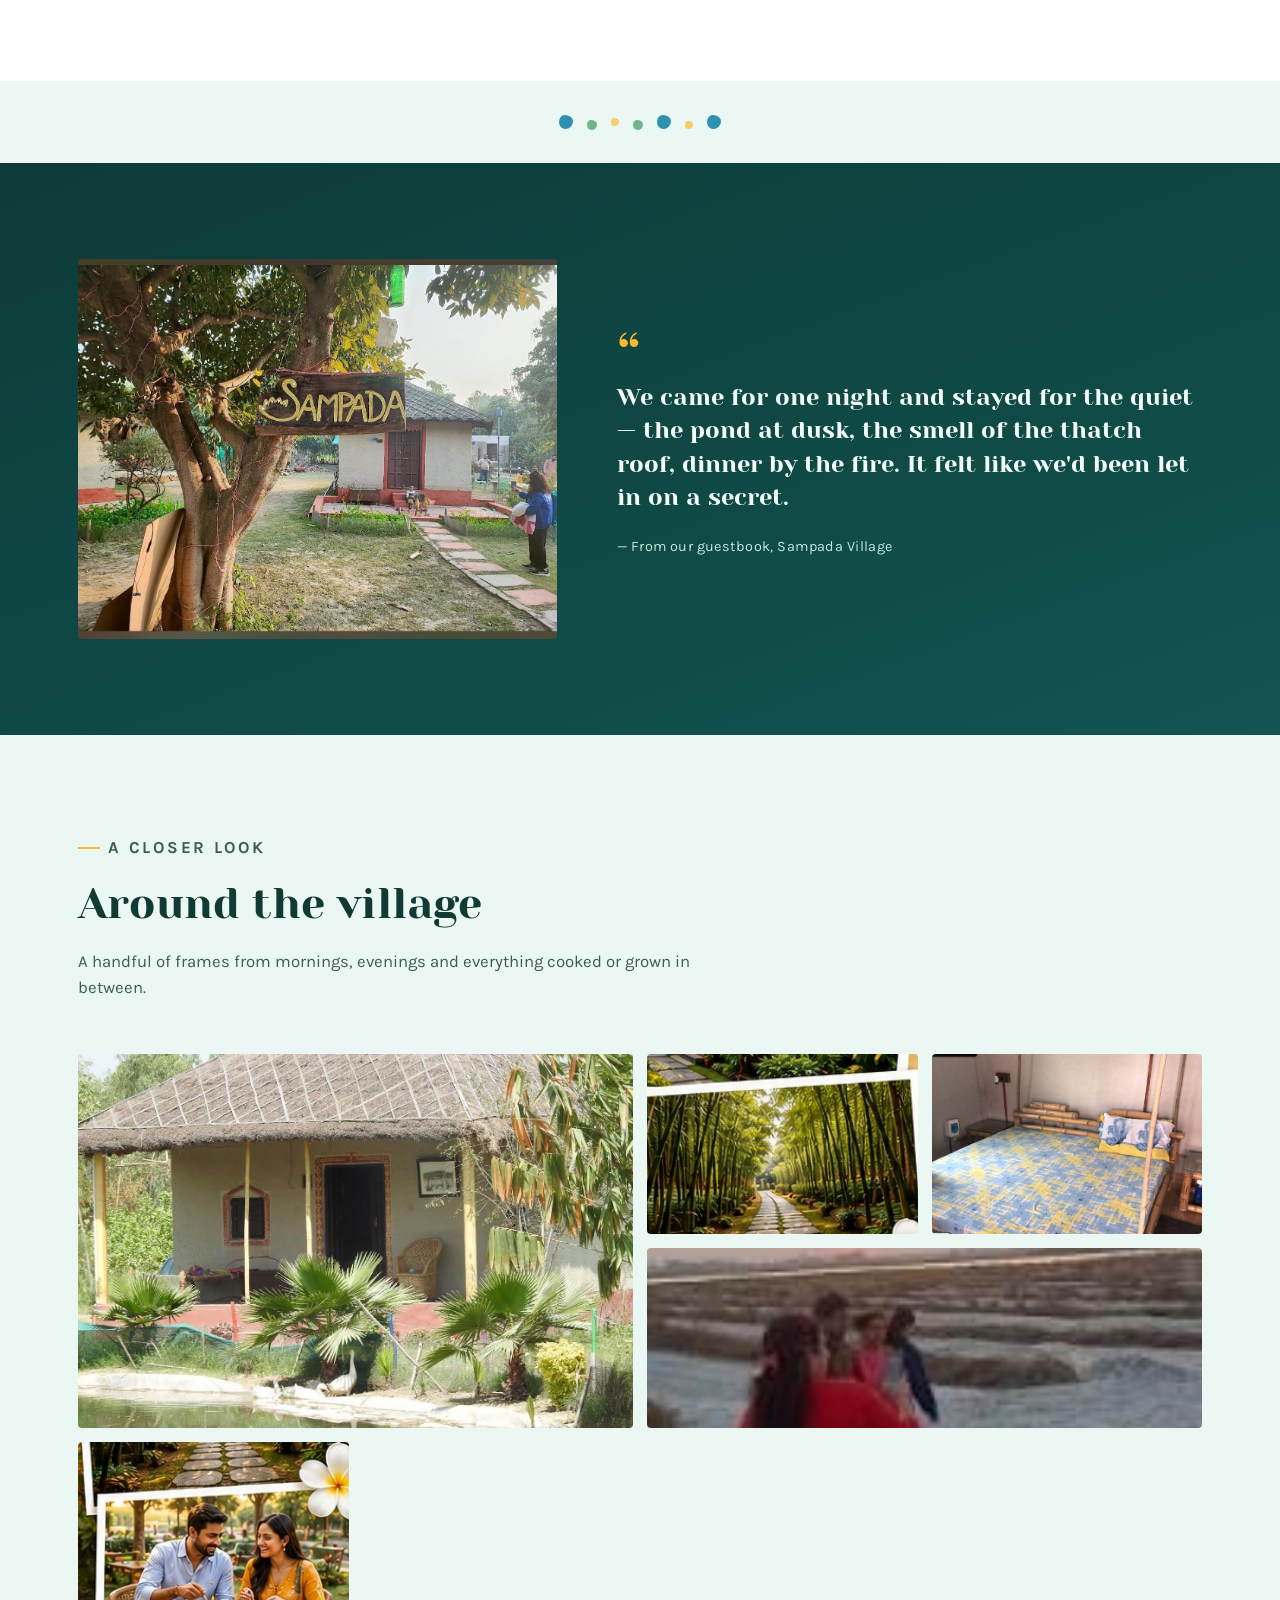
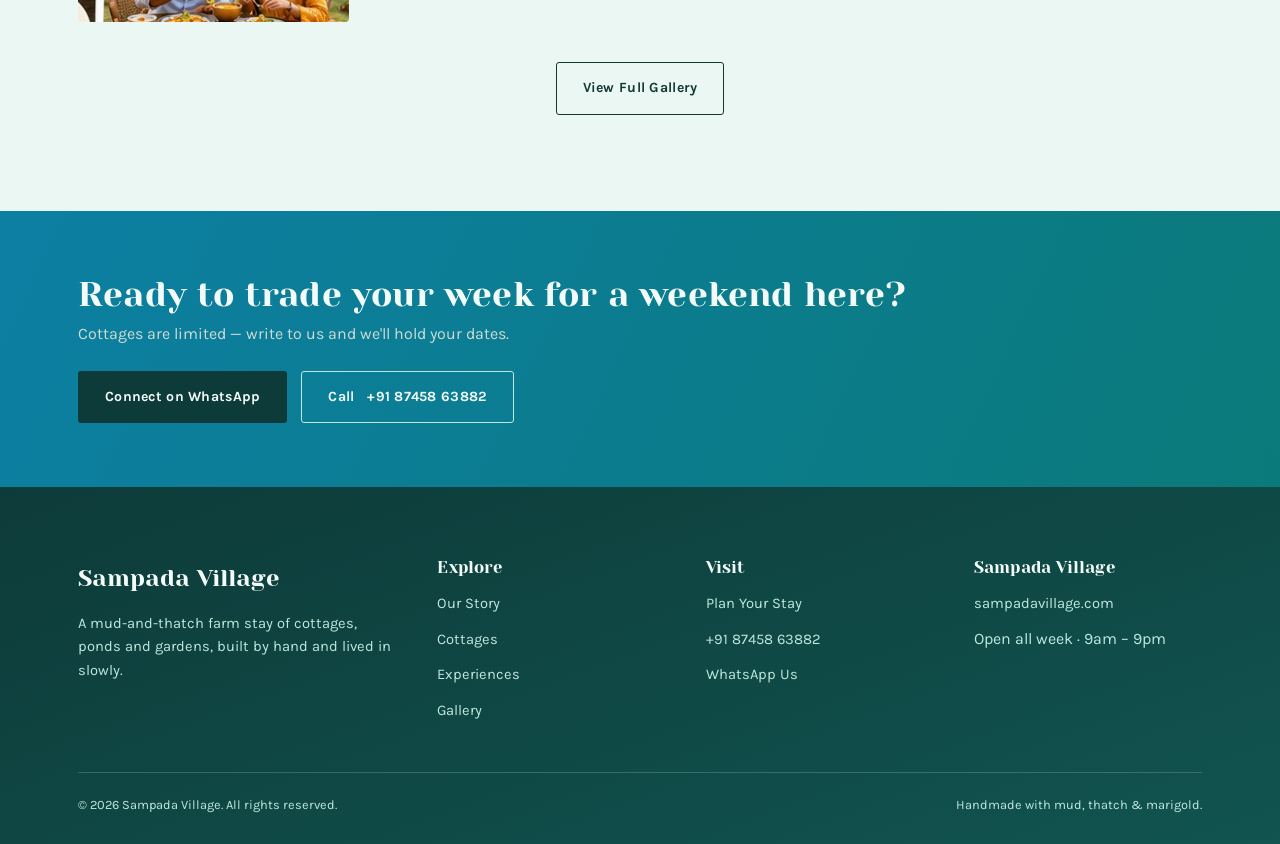
==== commit 832f4fa8: "Update index.html" ====
--- a/index.html
+++ b/index.html
@@ -33,7 +33,7 @@
 <section class="hero" style="background-image:url('images/cottage_exterior_sunny.jpg');">
   <div class="wrap hero-inner">
     <p class="eyebrow" data-i18n="home.hero.eyebrow">Farm Stay &middot; Eco Resort &middot; 45 min from Delhi NCR</p>
-    <h1 data-i18n="home.hero.title"> Retreat by the Garh Ganga/ Brij Ghat &amp; Sampada Village.</h1>
+    <h1 data-i18n="home.hero.title"> Retreat by the Garh Ganga/ Brij Ghat @ Sampada Village.</h1>
       <div class="pillar-row">
         <span class="pillar"><span class="num">1</span><span data-i18n="pillar.1">Near Brijghat &middot; Garh Ganga</span></span>
         <span class="pillar"><span class="num">2</span><span data-i18n="pillar.2">Eco Retreat &mdash; Village Life</span></span>
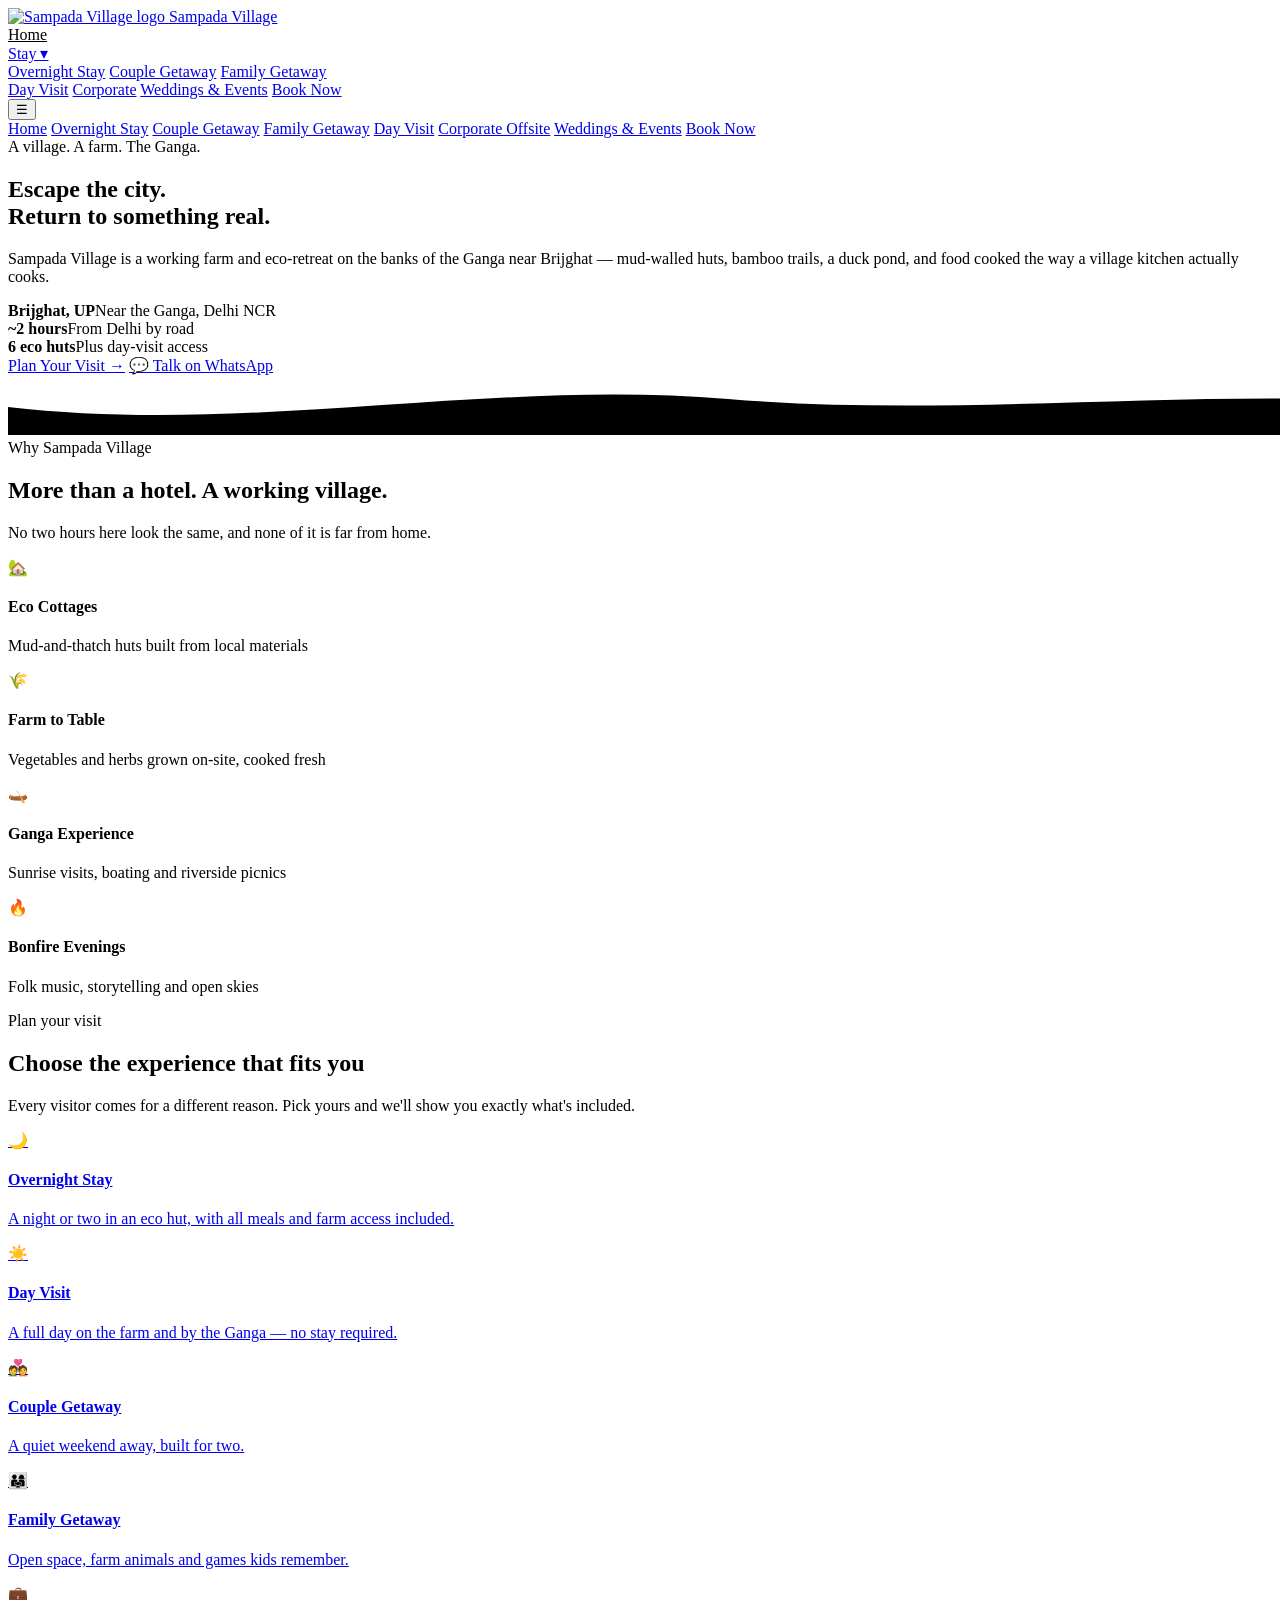
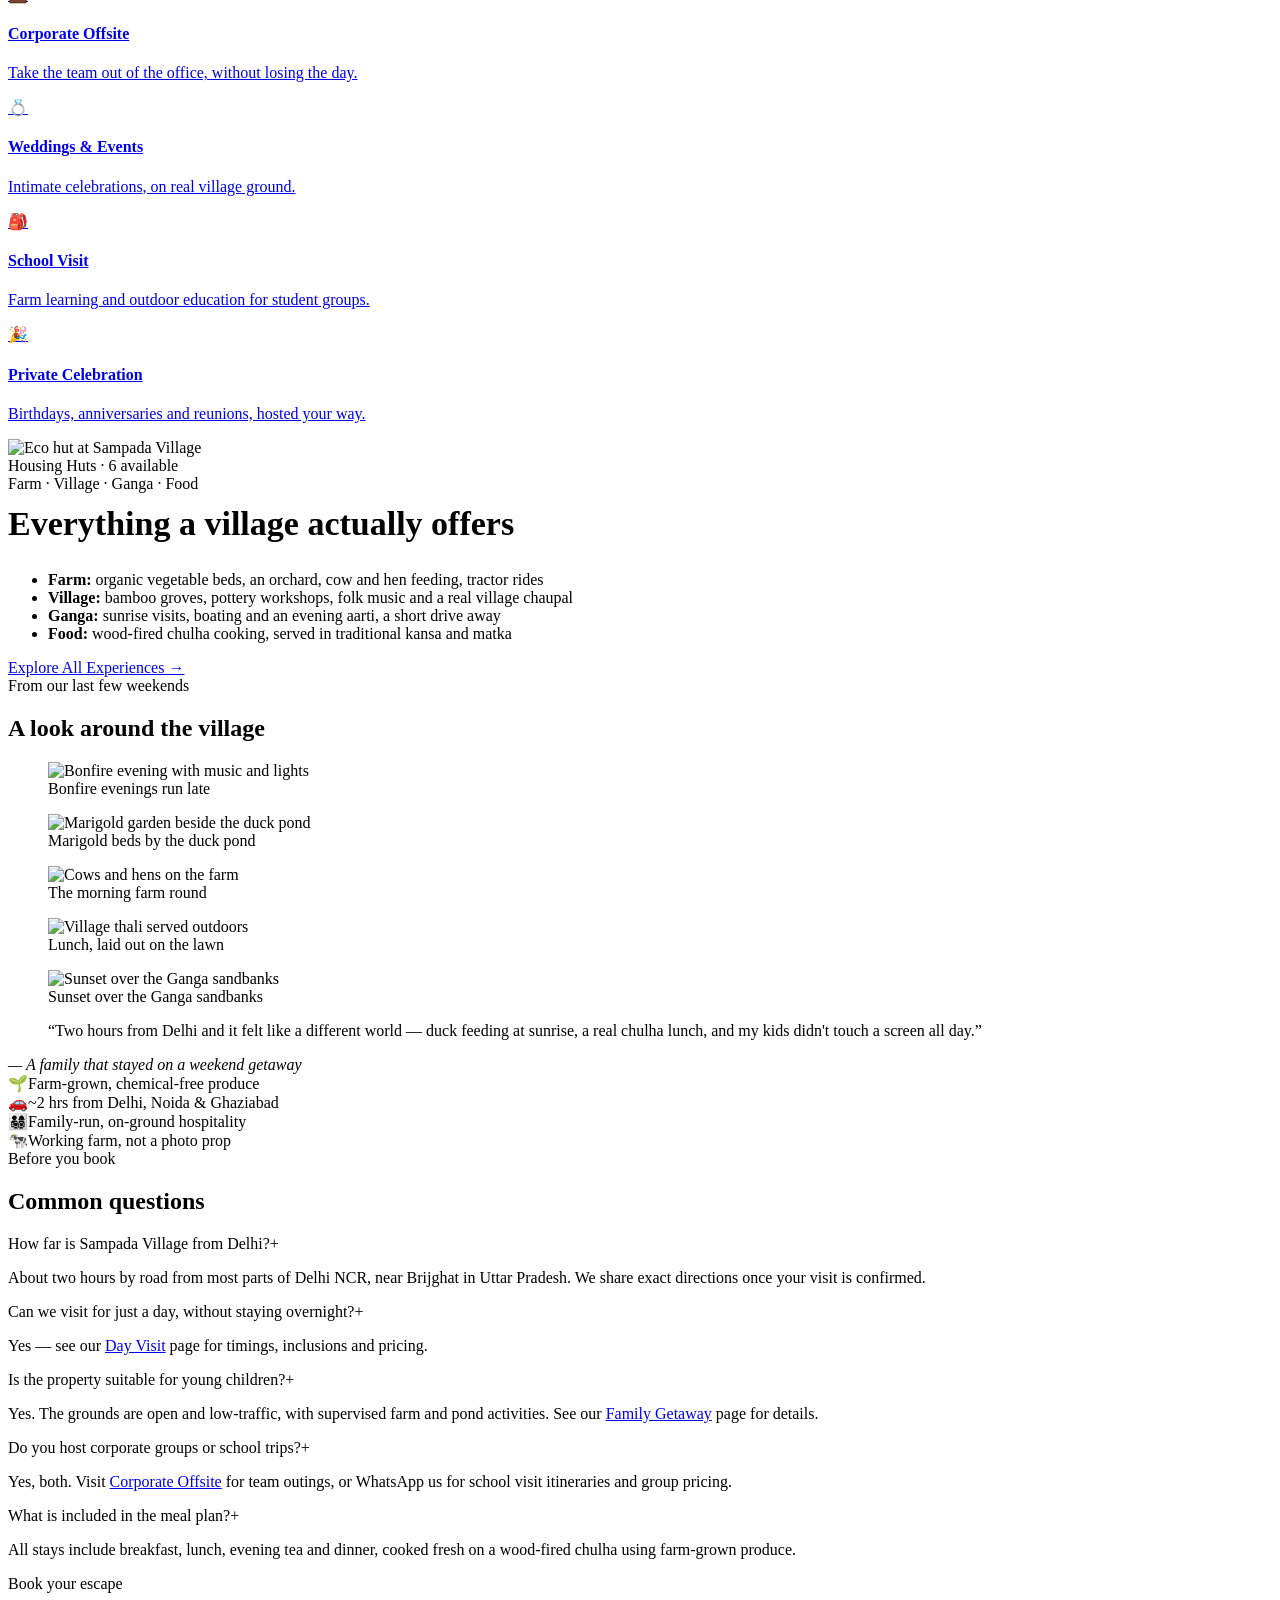
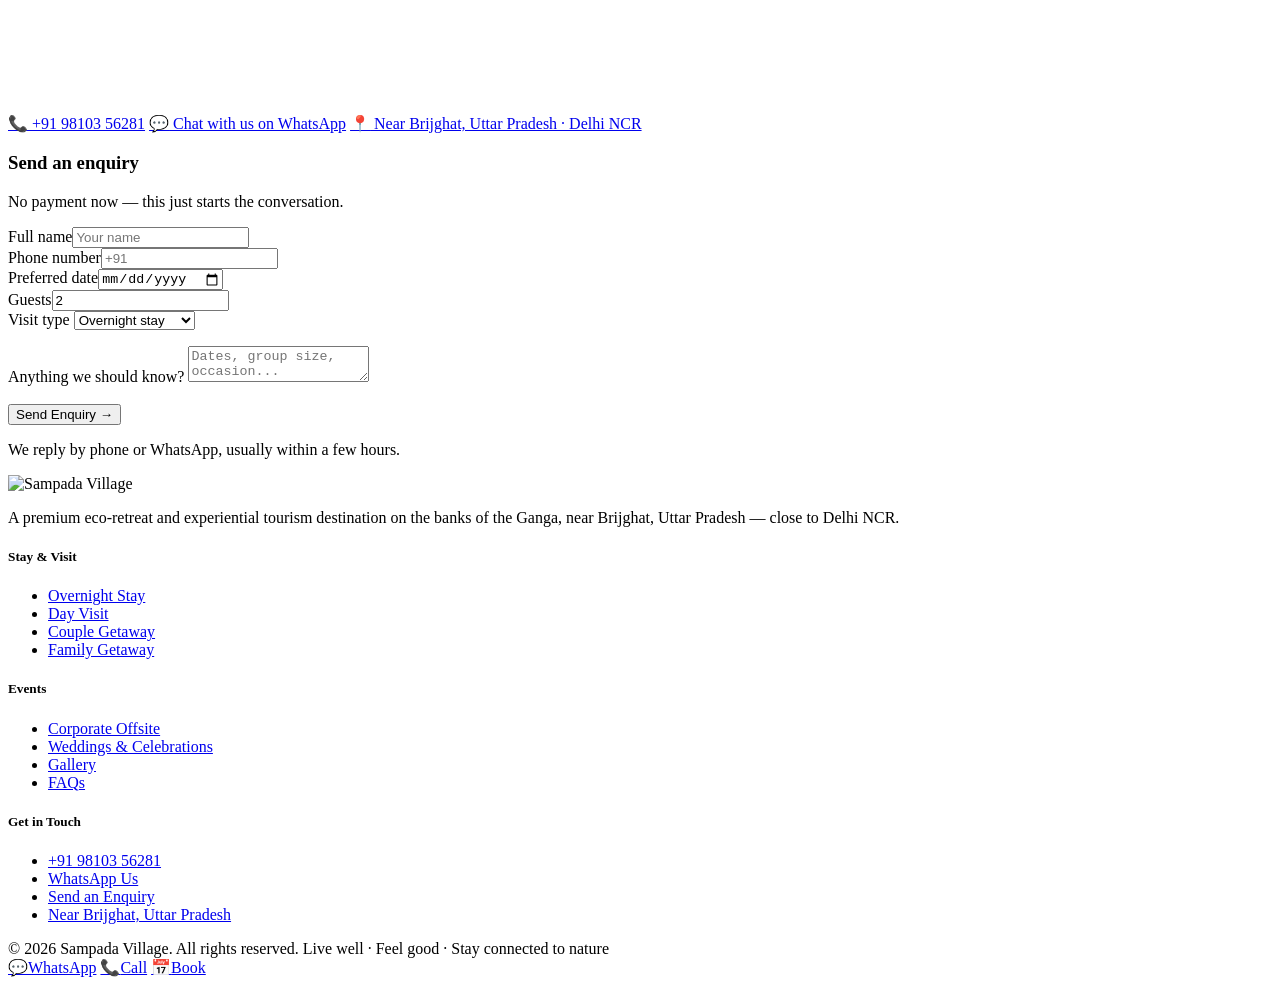
==== commit 5a4722ae: "Add files via upload" ====
--- a/index.html
+++ b/index.html
@@ -3,273 +3,276 @@
 <head>
 <meta charset="UTF-8">
 <meta name="viewport" content="width=device-width, initial-scale=1.0">
-<title>Sampada Village — Mud &amp; Thatch Farm Stay near Delhi NCR</title>
-<meta name="description" content="Sampada Village is a hand-built eco farm stay of mud-and-thatch cottages, fish ponds and organic gardens, near Brijghat and Garh Ganga. Book your slow weekend.">
-<link rel="icon" href="images/logo_gold.jpg">
-<link rel="stylesheet" href="css/style.css">
+<title>Sampada Village — Eco Retreat Near Brijghat, Ganga | Delhi NCR</title>
+<meta name="description" content="A village, a farm and the Ganga, two hours from Delhi. Stay in eco huts, visit for the day, or host your team, family or wedding at Sampada Village near Brijghat, UP.">
+<link rel="canonical" href="https://sampadavillage.com/index.html">
+<meta property="og:title" content="Sampada Village — Eco Retreat Near Brijghat, Ganga | Delhi NCR">
+<meta property="og:description" content="A village, a farm and the Ganga, two hours from Delhi. Stay in eco huts, visit for the day, or host your team, family or wedding at Sampada Village near Brijghat, UP.">
+<meta property="og:image" content="https://sampadavillage.com/assets/img/garden-pond.jpg">
+<meta property="og:type" content="website">
+<meta name="twitter:card" content="summary_large_image">
+<link rel="icon" href="assets/img/logo.png">
+<link rel="preconnect" href="https://fonts.googleapis.com">
+<link href="https://fonts.googleapis.com/css2?family=Fraunces:opsz,wght@9..144,300;9..144,450;9..144,600;9..144,700&family=Work+Sans:wght@300;400;500;600;700&family=Caveat:wght@500;600&display=swap" rel="stylesheet">
+<link rel="stylesheet" href="assets/css/style.css">
+
 </head>
-<body>
+<body data-page="home">
 <header class="site-header">
-  <div class="wrap">
+  <nav class="main-nav wrap">
     <a href="index.html" class="brand">
-      <img class="logo-chip" src="images/logo_chip.png" alt="Sampada Village Eco Retreats logo">
+      <img src="assets/img/logo.png" alt="Sampada Village logo">
+      <span class="brand-name">Sampada Village</span>
     </a>
-    <nav class="nav-links" id="navLinks">
-      <a href="index.html" class="active">Home</a>
-      <a href="about.html">Our Story</a>
-      <a href="cottages.html">Cottages</a>
-      <a href="experiences.html">Experiences</a>
-      <a href="gallery.html">Gallery</a>
-      <a href="contact.html" class="nav-cta">Plan Your Stay</a>
-      <div class="lang-toggle" role="group" aria-label="Language">
-        <button type="button" data-lang="en" class="is-active">EN</button>
-        <button type="button" data-lang="hi">हिं</button>
-      </div>
-    </nav>
-    <button class="menu-btn" aria-label="Toggle menu" aria-expanded="false"><span></span></button>
-  </div>
+    <div class="nav-links">
+      <a href="index.html" style="color:var(--clay);">Home</a>
+      <div class="has-dropdown">
+        <a href="stay.html">Stay ▾</a>
+        <div class="dropdown">
+          <a href="stay.html">Overnight Stay</a>
+          <a href="couple-getaway.html">Couple Getaway</a>
+          <a href="family-getaway.html">Family Getaway</a>
+        </div>
+      </div>
+      <a href="day-visit.html">Day Visit</a>
+      <a href="corporate-offsite.html">Corporate</a>
+      <a href="weddings.html">Weddings &amp; Events</a>
+      <a href="index.html#booking" class="nav-cta" data-cta="nav_book">Book Now</a>
+    </div>
+    <button class="menu-btn" aria-label="Open menu">☰</button>
+  </nav>
 </header>
-<!-- HERO -->
-<section class="hero" style="background-image:url('images/cottage_exterior_sunny.jpg');">
-  <div class="wrap hero-inner">
-    <p class="eyebrow" data-i18n="home.hero.eyebrow">Farm Stay &middot; Eco Resort &middot; 45 min from Delhi NCR</p>
-    <h1 data-i18n="home.hero.title"> Retreat by the Garh Ganga/ Brij Ghat @ Sampada Village.</h1>
-      <div class="pillar-row">
-        <span class="pillar"><span class="num">1</span><span data-i18n="pillar.1">Near Brijghat &middot; Garh Ganga</span></span>
-        <span class="pillar"><span class="num">2</span><span data-i18n="pillar.2">Eco Retreat &mdash; Village Life</span></span>
-        <span class="pillar"><span class="num">3</span><span data-i18n="pillar.3">Visit to Experience</span></span>
-      </div>
-    <p class="lede" data-i18n="home.hero.lede">Sampada Village is a handful of hand-plastered cottages set around a fish pond and a working kitchen garden — built slowly, and best visited the same way.</p>
+<div class="mobile-panel">
+  <a href="index.html">Home</a>
+  <a href="stay.html">Overnight Stay</a>
+  <a href="couple-getaway.html">Couple Getaway</a>
+  <a href="family-getaway.html">Family Getaway</a>
+  <a href="day-visit.html">Day Visit</a>
+  <a href="corporate-offsite.html">Corporate Offsite</a>
+  <a href="weddings.html">Weddings &amp; Events</a>
+  <a href="index.html#booking">Book Now</a>
+</div>
+
+<section class="hero" id="top">
+  <div class="hero-bg" style="background-image:url('assets/img/garden-pond.jpg');"></div>
+  <div class="hero-inner">
+    <span class="hero-tag">A village. A farm. The Ganga.</span>
+    <h1>Escape the city.<br>Return to something real.</h1>
+    <p class="lede">Sampada Village is a working farm and eco-retreat on the banks of the Ganga near Brijghat — mud-walled huts, bamboo trails, a duck pond, and food cooked the way a village kitchen actually cooks.</p>
+    <div class="hero-meta">
+      <div><strong>Brijghat, UP</strong>Near the Ganga, Delhi NCR</div>
+      <div><strong>~2 hours</strong>From Delhi by road</div>
+      <div><strong>6 eco huts</strong>Plus day-visit access</div>
+    </div>
     <div class="hero-actions">
-      <a href="https://wa.me/918745863882?text=Hi%20Sampada%20Village%2C%20I%27d%20like%20to%20know%20more%20about%20booking%20a%20stay." target="_blank" rel="noopener" class="btn btn-primary" data-i18n="cta.whatsapp">Connect on WhatsApp</a>
-      <a href="cottages.html" class="btn btn-ghost" data-i18n="home.btn.explore">Explore the Cottages</a>
-    </div>
-  </div>
-</section>
-
-<!-- INTRO STRIP -->
-<section class="section-tight">
-  <div class="wrap">
-    <div class="two-col">
-      <div>
-        <p class="eyebrow" data-i18n="home.welcome.eyebrow">Welcome</p>
-        <h2 style="font-size:clamp(1.7rem,3vw,2.3rem);" data-i18n="home.welcome.title">Not a resort built overnight — a village grown one wall at a time.</h2>
-      </div>
-      <div class="prose">
-        <p data-i18n="home.welcome.body">Every cottage at Sampada is raised the old way — mud walls smoothed by hand, roofs thatched with dry grass, bamboo cut and lashed for the porch posts. There is a pond with a pair of resident swans, a garden that keeps the kitchen stocked, and enough quiet that you'll hear the evening before you see it.</p>
-      </div>
-    </div>
-    <div class="tag-row reveal" style="margin-top:44px;">
-      <span class="tag-chip" data-i18n="home.tag1">Mud &amp; Thatch Cottages</span>
-      <span class="tag-chip" data-i18n="home.tag2">Private Fish Pond</span>
-      <span class="tag-chip" data-i18n="home.tag3">Farm-to-Plate Kitchen</span>
-      <span class="tag-chip" data-i18n="home.tag4">Bonfire Evenings</span>
-      <span class="tag-chip" data-i18n="home.tag5">45 Minutes from Delhi NCR</span>
-    </div>
-  </div>
-</section>
-
-<div class="stones" aria-hidden="true">
-  <span class="stone"></span><span class="stone"></span><span class="stone"></span>
-  <span class="stone"></span><span class="stone"></span><span class="stone"></span><span class="stone"></span>
+      <a href="#booking" class="btn btn-primary" data-cta="hero_plan_visit">Plan Your Visit →</a>
+      <a href="#" class="btn btn-whatsapp" data-wa-message="Hi, I'd like to plan a visit to Sampada Village." data-cta="hero_whatsapp">💬 Talk on WhatsApp</a>
+    </div>
+  </div>
+  <div class="scroll-cue"></div>
+</section>
+
+<svg class="wave" viewBox="0 0 1440 60" preserveAspectRatio="none" style="height:60px;"><path d="M0,32 C240,60 480,4 720,24 C960,44 1200,10 1440,30 L1440,60 L0,60 Z" fill="var(--cream)"></path></svg>
+
+<section class="tight">
+  <div class="wrap">
+    <div class="section-head center">
+      <span class="eyebrow" style="justify-content:center;">Why Sampada Village</span>
+      <h2>More than a hotel. A working village.</h2>
+      <p>No two hours here look the same, and none of it is far from home.</p>
+    </div>
+    <div class="pillars">
+      <div class="pillar"><span class="ico">🏡</span><h4>Eco Cottages</h4><p>Mud-and-thatch huts built from local materials</p></div>
+      <div class="pillar"><span class="ico">🌾</span><h4>Farm to Table</h4><p>Vegetables and herbs grown on-site, cooked fresh</p></div>
+      <div class="pillar"><span class="ico">🛶</span><h4>Ganga Experience</h4><p>Sunrise visits, boating and riverside picnics</p></div>
+      <div class="pillar"><span class="ico">🔥</span><h4>Bonfire Evenings</h4><p>Folk music, storytelling and open skies</p></div>
+    </div>
+  </div>
+</section>
+
+<section class="bg-cream-deep" id="choose">
+  <div class="wrap">
+    <div class="section-head">
+      <span class="eyebrow">Plan your visit</span>
+      <h2>Choose the experience that fits you</h2>
+      <p>Every visitor comes for a different reason. Pick yours and we'll show you exactly what's included.</p>
+    </div>
+    <div class="card-grid">
+      <a class="exp-card" href="stay.html" data-cta="route_stay"><div class="exp-num">🌙</div><h4>Overnight Stay</h4><p>A night or two in an eco hut, with all meals and farm access included.</p></a>
+      <a class="exp-card" href="day-visit.html" data-cta="route_dayvisit"><div class="exp-num">☀️</div><h4>Day Visit</h4><p>A full day on the farm and by the Ganga — no stay required.</p></a>
+      <a class="exp-card" href="couple-getaway.html" data-cta="route_couple"><div class="exp-num">💑</div><h4>Couple Getaway</h4><p>A quiet weekend away, built for two.</p></a>
+      <a class="exp-card" href="family-getaway.html" data-cta="route_family"><div class="exp-num">👨‍👩‍👧</div><h4>Family Getaway</h4><p>Open space, farm animals and games kids remember.</p></a>
+      <a class="exp-card" href="corporate-offsite.html" data-cta="route_corporate"><div class="exp-num">💼</div><h4>Corporate Offsite</h4><p>Take the team out of the office, without losing the day.</p></a>
+      <a class="exp-card" href="weddings.html" data-cta="route_weddings"><div class="exp-num">💍</div><h4>Weddings &amp; Events</h4><p>Intimate celebrations, on real village ground.</p></a>
+      <a class="exp-card" href="index.html#booking" data-cta="route_school"><div class="exp-num">🎒</div><h4>School Visit</h4><p>Farm learning and outdoor education for student groups.</p></a>
+      <a class="exp-card" href="index.html#booking" data-cta="route_private"><div class="exp-num">🎉</div><h4>Private Celebration</h4><p>Birthdays, anniversaries and reunions, hosted your way.</p></a>
+    </div>
+  </div>
+</section>
+
+<section>
+  <div class="wrap">
+    <div class="split">
+      <div class="split-photo">
+        <img src="assets/img/hut.jpg" alt="Eco hut at Sampada Village">
+        <div class="split-badge">Housing Huts · 6 available</div>
+      </div>
+      <div>
+        <span class="eyebrow">Farm · Village · Ganga · Food</span>
+        <h2 style="margin-top:12px; font-size:34px;">Everything a village actually offers</h2>
+        <ul class="list-check">
+          <li><strong>Farm:</strong> organic vegetable beds, an orchard, cow and hen feeding, tractor rides</li>
+          <li><strong>Village:</strong> bamboo groves, pottery workshops, folk music and a real village chaupal</li>
+          <li><strong>Ganga:</strong> sunrise visits, boating and an evening aarti, a short drive away</li>
+          <li><strong>Food:</strong> wood-fired chulha cooking, served in traditional kansa and matka</li>
+        </ul>
+        <a href="#booking" class="btn btn-outline" data-cta="explore_all">Explore All Experiences →</a>
+      </div>
+    </div>
+  </div>
+</section>
+
+<section class="bg-deep" id="gallery">
+  <div class="wrap">
+    <div class="section-head">
+      <span class="eyebrow on-dark">From our last few weekends</span>
+      <h2>A look around the village</h2>
+    </div>
+    <div class="gallery-grid">
+      <figure class="g1"><img src="assets/img/bonfire.jpg" alt="Bonfire evening with music and lights"><figcaption>Bonfire evenings run late</figcaption></figure>
+      <figure class="g2"><img src="assets/img/garden-pond.jpg" alt="Marigold garden beside the duck pond"><figcaption>Marigold beds by the duck pond</figcaption></figure>
+      <figure class="g3"><img src="assets/img/farm.jpg" alt="Cows and hens on the farm"><figcaption>The morning farm round</figcaption></figure>
+      <figure class="g4"><img src="assets/img/foodtable.jpg" alt="Village thali served outdoors"><figcaption>Lunch, laid out on the lawn</figcaption></figure>
+      <figure class="g5"><img src="assets/img/sunset.jpg" alt="Sunset over the Ganga sandbanks"><figcaption>Sunset over the Ganga sandbanks</figcaption></figure>
+    </div>
+  </div>
+</section>
+
+<section class="strip">
+  <div class="wrap">
+    <blockquote>&ldquo;Two hours from Delhi and it felt like a different world &mdash; duck feeding at sunrise, a real chulha lunch, and my kids didn't touch a screen all day.&rdquo;</blockquote>
+    <cite>&mdash; A family that stayed on a weekend getaway</cite>
+  </div>
+</section>
+
+<section class="bg-paper">
+  <div class="wrap">
+    <div class="trust-row">
+      <div><span class="ic">🌱</span>Farm-grown, chemical-free produce</div>
+      <div><span class="ic">🚗</span>~2 hrs from Delhi, Noida &amp; Ghaziabad</div>
+      <div><span class="ic">👨‍👩‍👧‍👦</span>Family-run, on-ground hospitality</div>
+      <div><span class="ic">🐄</span>Working farm, not a photo prop</div>
+    </div>
+  </div>
+</section>
+
+<section id="faqs">
+  <div class="wrap-narrow">
+    <div class="section-head">
+      <span class="eyebrow">Before you book</span>
+      <h2>Common questions</h2>
+    </div>
+    <div class="faq-list">
+      <div class="faq-item"><div class="faq-q">How far is Sampada Village from Delhi?<span class="plus">+</span></div><div class="faq-a"><p>About two hours by road from most parts of Delhi NCR, near Brijghat in Uttar Pradesh. We share exact directions once your visit is confirmed.</p></div></div>
+      <div class="faq-item"><div class="faq-q">Can we visit for just a day, without staying overnight?<span class="plus">+</span></div><div class="faq-a"><p>Yes — see our <a href="day-visit.html">Day Visit</a> page for timings, inclusions and pricing.</p></div></div>
+      <div class="faq-item"><div class="faq-q">Is the property suitable for young children?<span class="plus">+</span></div><div class="faq-a"><p>Yes. The grounds are open and low-traffic, with supervised farm and pond activities. See our <a href="family-getaway.html">Family Getaway</a> page for details.</p></div></div>
+      <div class="faq-item"><div class="faq-q">Do you host corporate groups or school trips?<span class="plus">+</span></div><div class="faq-a"><p>Yes, both. Visit <a href="corporate-offsite.html">Corporate Offsite</a> for team outings, or WhatsApp us for school visit itineraries and group pricing.</p></div></div>
+      <div class="faq-item"><div class="faq-q">What is included in the meal plan?<span class="plus">+</span></div><div class="faq-a"><p>All stays include breakfast, lunch, evening tea and dinner, cooked fresh on a wood-fired chulha using farm-grown produce.</p></div></div>
+    </div>
+  </div>
+</section>
+
+<section class="booking" id="booking">
+  <div class="wrap">
+    <div class="booking-grid">
+      <div>
+        <span class="eyebrow on-dark">Book your escape</span>
+        <h2 style="margin-top:12px; color:#fff; font-size:38px;">Ready to trade the skyline for a sunrise?</h2>
+        <p class="lede" style="color:rgba(255,255,255,0.78); margin-top:16px;">Tell us your dates and how many are coming. We reply with availability and a quote, usually within the day.</p>
+        <div class="booking-contact">
+          <a href="tel:+919810356281"><span class="ic">📞</span> +91 98103 56281</a>
+          <a href="#" data-wa-message="Hi, I'd like to enquire about a stay at Sampada Village."><span class="ic">💬</span> Chat with us on WhatsApp</a>
+          <a href="#"><span class="ic">📍</span> Near Brijghat, Uttar Pradesh · Delhi NCR</a>
+        </div>
+      </div>
+      <div class="form-card">
+        <h3>Send an enquiry</h3>
+        <p>No payment now — this just starts the conversation.</p>
+        <form id="enquiryForm">
+          <div class="form-row">
+            <div class="field"><label for="name">Full name</label><input type="text" id="name" required placeholder="Your name"></div>
+            <div class="field"><label for="phone">Phone number</label><input type="tel" id="phone" required placeholder="+91"></div>
+          </div>
+          <div class="form-row">
+            <div class="field"><label for="checkin">Preferred date</label><input type="date" id="checkin"></div>
+            <div class="field"><label for="guests">Guests</label><input type="number" id="guests" min="1" value="2" required></div>
+          </div>
+          <div class="field full" style="margin-bottom:16px;">
+            <label for="purpose">Visit type</label>
+            <select id="purpose">
+              <option>Overnight stay</option><option>Day visit</option><option>Couple getaway</option>
+              <option>Family getaway</option><option>Corporate offsite</option><option>Wedding / event</option>
+              <option>School visit</option>
+            </select>
+          </div>
+          <div class="field full" style="margin-bottom:18px;">
+            <label for="message">Anything we should know?</label>
+            <textarea id="message" placeholder="Dates, group size, occasion..."></textarea>
+          </div>
+          <button type="submit" class="btn btn-primary btn-block" data-cta="form_submit_home">Send Enquiry →</button>
+          <p class="form-note">We reply by phone or WhatsApp, usually within a few hours.</p>
+        </form>
+      </div>
+    </div>
+  </div>
+</section>
+
+<footer class="site-footer">
+  <div class="wrap">
+    <div class="footer-grid">
+      <div class="footer-brand">
+        <img src="assets/img/logo.png" alt="Sampada Village">
+        <p>A premium eco-retreat and experiential tourism destination on the banks of the Ganga, near Brijghat, Uttar Pradesh — close to Delhi NCR.</p>
+      </div>
+      <div>
+        <h5>Stay &amp; Visit</h5>
+        <ul>
+          <li><a href="stay.html">Overnight Stay</a></li>
+          <li><a href="day-visit.html">Day Visit</a></li>
+          <li><a href="couple-getaway.html">Couple Getaway</a></li>
+          <li><a href="family-getaway.html">Family Getaway</a></li>
+        </ul>
+      </div>
+      <div>
+        <h5>Events</h5>
+        <ul>
+          <li><a href="corporate-offsite.html">Corporate Offsite</a></li>
+          <li><a href="weddings.html">Weddings &amp; Celebrations</a></li>
+          <li><a href="index.html#gallery">Gallery</a></li>
+          <li><a href="index.html#faqs">FAQs</a></li>
+        </ul>
+      </div>
+      <div>
+        <h5>Get in Touch</h5>
+        <ul>
+          <li><a href="tel:+919810356281">+91 98103 56281</a></li>
+          <li><a href="#" data-wa-message="Hi, I'd like more information about Sampada Village.">WhatsApp Us</a></li>
+          <li><a href="index.html#booking">Send an Enquiry</a></li>
+          <li><a href="#">Near Brijghat, Uttar Pradesh</a></li>
+        </ul>
+      </div>
+    </div>
+    <div class="footer-bottom">
+      <span>© 2026 Sampada Village. All rights reserved.</span>
+      <span>Live well · Feel good · Stay connected to nature</span>
+    </div>
+  </div>
+</footer>
+<div class="sticky-cta">
+  <a href="#" data-wa-message="Hi, I'd like to plan a visit to Sampada Village."><span class="ic">💬</span>WhatsApp</a>
+  <a href="tel:+919810356281"><span class="ic">📞</span>Call</a>
+  <a href="index.html#booking" data-cta="sticky_book"><span class="ic">📅</span>Book</a>
 </div>
-
-<!-- LIFE AT SAMPADA -->
-<section class="on-card">
-  <div class="wrap">
-    <div class="section-head reveal">
-      <p class="eyebrow" data-i18n="home.life.eyebrow">Life at Sampada</p>
-      <h2 data-i18n="home.life.title">Three things you'll fall into a rhythm with</h2>
-      <p data-i18n="home.life.body">There isn't a checklist of things to do here — mostly a handful of good places to be, at the right hour.</p>
-    </div>
-
-    <div class="feature-row reveal">
-      <div class="feature-media">
-        <img src="images/cottage_exterior_fog.jpg" alt="Mud-plastered thatched cottage with a wraparound porch on a misty morning">
-        <span class="frame-tag" data-i18n="home.f1.tag">The Cottages</span>
-      </div>
-      <div class="feature-text">
-        <p class="eyebrow" data-i18n="home.f1.eyebrow">Where you sleep</p>
-        <h3 data-i18n="home.f1.title">Round-roofed rooms, built by hand</h3>
-        <p data-i18n="home.f1.body">Each cottage keeps its walls of mud and lime, a thatch roof pitched steep against the rain, and a porch strung with cane chairs for the hour after breakfast when nobody wants to move.</p>
-        <ul class="feature-list">
-          <li data-i18n="home.f1.li1">Bamboo four-poster beds &amp; hand-block linen</li>
-          <li data-i18n="home.f1.li2">Private porch with cane seating</li>
-          <li data-i18n="home.f1.li3">Attached bath, running hot water</li>
-        </ul>
-      </div>
-    </div>
-
-    <div class="feature-row reverse reveal">
-      <div class="feature-media">
-        <img src="images/pond_garden_day.jpg" alt="Garden path beside the fish pond with marigold flower beds">
-        <span class="frame-tag" data-i18n="home.f2.tag">The Grounds</span>
-      </div>
-      <div class="feature-text">
-        <p class="eyebrow" data-i18n="home.f2.eyebrow">Where you wander</p>
-        <h3 data-i18n="home.f2.title">A pond, a garden, and the fields beyond</h3>
-        <p data-i18n="home.f2.body">Stone paths cut between beds of marigold and seasonal vegetables, down to a pond that draws in the birdlife by evening. Beyond the boundary, mustard and wheat fields run out toward the horizon.</p>
-        <ul class="feature-list">
-          <li data-i18n="home.f2.li1">Working kitchen garden you're welcome to walk through</li>
-          <li data-i18n="home.f2.li2">Fish pond with resident swans</li>
-          <li data-i18n="home.f2.li3">Open fields, best seen at sunset</li>
-        </ul>
-      </div>
-    </div>
-
-    <div class="feature-row reveal">
-      <div class="feature-media">
-        <img src="images/food_thali.jpg" alt="Traditional Indian thali meal with dal, saag, curry and fresh roti served at Sampada Village">
-        <span class="frame-tag" data-i18n="home.f3.tag">The Kitchen</span>
-      </div>
-      <div class="feature-text">
-        <p class="eyebrow" data-i18n="home.f3.eyebrow">Where you eat</p>
-        <h3 data-i18n="home.f3.title">Farm vegetables, home-style thalis</h3>
-        <p data-i18n="home.f3.body">Meals are cooked to order and served on the communal deck — dal, seasonal saag, fresh roti off the tawa, and whatever the garden has given up that morning.</p>
-        <ul class="feature-list">
-          <li data-i18n="home.f3.li1">Vegetarian home-style thalis</li>
-          <li data-i18n="home.f3.li2">Produce from the on-site garden</li>
-          <li data-i18n="home.f3.li3">Bonfire dinners on request</li>
-        </ul>
-      </div>
-    </div>
-  </div>
-</section>
-
-<div class="stones" aria-hidden="true">
-  <span class="stone"></span><span class="stone"></span><span class="stone"></span>
-  <span class="stone"></span><span class="stone"></span><span class="stone"></span><span class="stone"></span>
-</div>
-
-<!-- GUESTBOOK / QUOTE -->
-<section class="on-dark">
-  <div class="wrap">
-    <div class="guestbook reveal">
-      <img src="images/sign_on_tree.jpg" alt="Hand-painted Sampada signboard hanging from a tree at the entrance, with a cottage and dog in the background">
-      <div>
-        <span class="quote-mark">&ldquo;</span>
-        <blockquote data-i18n="home.quote">We came for one night and stayed for the quiet — the pond at dusk, the smell of the thatch roof, dinner by the fire. It felt like we'd been let in on a secret.</blockquote>
-        <p class="cite" data-i18n="home.quote.cite">— From our guestbook, Sampada Village</p>
-      </div>
-    </div>
-  </div>
-</section>
-
-<!-- GALLERY PREVIEW -->
-<section>
-  <div class="wrap">
-    <div class="section-head reveal">
-      <p class="eyebrow" data-i18n="home.gallery.eyebrow">A Closer Look</p>
-      <h2 data-i18n="home.gallery.title">Around the village</h2>
-      <p data-i18n="home.gallery.body">A handful of frames from mornings, evenings and everything cooked or grown in between.</p>
-    </div>
-    <div class="gallery-grid reveal">
-      <a href="gallery.html" class="g-wide g-tall"><img src="images/cottage_pond_swans.jpg" alt="Cottage beside the pond with swans"></a>
-      <a href="gallery.html"><img src="images/poster_bamboo_path.jpg" alt="Tree-lined bamboo path at Sampada Village"></a>
-      <a href="gallery.html"><img src="images/cottage_interior_bed.jpg" alt="Bamboo bed inside a Sampada cottage"></a>
-      <a href="gallery.html" class="g-wide"><img src="images/sunset_family.jpg" alt="Guests watching the sunset over the fields"></a>
-      <a href="gallery.html"><img src="images/poster_couple_dining.jpg" alt="Couple enjoying a home-style thali at Sampada Village"></a>
-    </div>
-    <div style="text-align:center; margin-top:40px;">
-      <a href="gallery.html" class="btn btn-outline-dark" data-i18n="home.btn.viewGallery">View Full Gallery</a>
-    </div>
-  </div>
-</section>
-
-<!-- CTA BAND -->
-<section class="cta-band">
-  <div class="wrap">
-    <div>
-      <h2 data-i18n="home.cta.title">Ready to trade your week for a weekend here?</h2>
-      <p data-i18n="home.cta.body">Cottages are limited — write to us and we'll hold your dates.</p>
-    </div>
-    <div style="display:flex; gap:14px; flex-wrap:wrap;">
-      <a href="https://wa.me/918745863882?text=Hi%20Sampada%20Village%2C%20I%27d%20like%20to%20know%20more%20about%20booking%20a%20stay." target="_blank" rel="noopener" class="btn btn-dark" data-i18n="cta.whatsapp">Connect on WhatsApp</a>
-      <a href="tel:+918745863882" class="btn btn-ghost"><span data-i18n="cta.call">Call</span>&nbsp;+91 87458 63882</a>
-    </div>
-  </div>
-</section>
-<footer>
-  <div class="wrap">
-    <div class="footer-grid">
-      <div>
-        <div class="footer-brand">Sampada Village</div>
-        <p data-i18n="footer.tagline">A mud-and-thatch farm stay of cottages, ponds and gardens, built by hand and lived in slowly.</p>
-      </div>
-      <div>
-        <h4 data-i18n="footer.explore">Explore</h4>
-        <ul>
-          <li><a href="about.html" data-i18n="footer.ourStory">Our Story</a></li>
-          <li><a href="cottages.html" data-i18n="footer.cottages">Cottages</a></li>
-          <li><a href="experiences.html" data-i18n="footer.experiences">Experiences</a></li>
-          <li><a href="gallery.html" data-i18n="footer.gallery">Gallery</a></li>
-        </ul>
-      </div>
-      <div>
-        <h4 data-i18n="footer.visit">Visit</h4>
-        <ul>
-          <li><a href="contact.html" data-i18n="footer.plan">Plan Your Stay</a></li>
-          <li><a href="tel:+918745863882">+91 87458 63882</a></li>
-          <li><a href="https://wa.me/918745863882?text=Hi%20Sampada%20Village%2C%20I%27d%20like%20to%20know%20more%20about%20booking%20a%20stay." target="_blank" rel="noopener" data-i18n="footer.whatsapp">WhatsApp Us</a></li>
-        </ul>
-      </div>
-      <div>
-        <h4 data-i18n="footer.brandHeading">Sampada Village</h4>
-        <ul>
-          <li><a href="https://sampadavillage.com" target="_blank" rel="noopener">sampadavillage.com</a></li>
-          <li data-i18n="footer.hours">Open all week · 9am – 9pm</li>
-        </ul>
-      </div>
-    </div>
-    <div class="footer-bottom">
-      <span>© <span id="year"></span> <span data-i18n="footer.rights">Sampada Village. All rights reserved.</span></span>
-      <span data-i18n="footer.handmade">Handmade with mud, thatch &amp; marigold.</span>
-    </div>
-  </div>
-</footer>
-<div class="promo-overlay" id="promoOverlay">
-  <div class="promo-card">
-    <button class="promo-close" id="promoClose" aria-label="Close" data-i18n-aria-hint="popup.close">&times;</button>
-    <div class="promo-media" style="background-image:url('images/poster_hero_cottage.jpg');">
-      <div class="promo-distance">
-        <span class="num">75</span>
-        <span class="lbl" data-i18n="popup.distanceLbl">MIN*</span>
-      </div>
-      <div class="promo-thumbs">
-        <img src="images/poster_bamboo_path.jpg" alt="Bamboo tree-lined path at Sampada Village">
-        <img src="images/poster_couple_dining.jpg" alt="Couple enjoying a home-style thali at Sampada Village">
-        <img src="images/poster_ghat_badge.jpg" alt="Brijghat clock tower near the Ganga">
-      </div>
-    </div>
-    <div class="promo-body">
-      <p class="promo-eyebrow" data-i18n="popup.eyebrow">Only 75 Minutes From the Ganga Ghat</p>
-      <h3>After your Ganga darshan...<br><span class="hi-line" data-i18n="popup.titleHi">find your calm at Sampada Village</span></h3>
-      <p class="tagline" data-i18n="popup.tagline">Nature • Flavour • Peace • Togetherness</p>
-      <div class="pillar-row on-light">
-        <span class="pillar"><span class="num">1</span><span data-i18n="pillar.1">Near Brijghat · Garh Ganga</span></span>
-        <span class="pillar"><span class="num">2</span><span data-i18n="pillar.2">Eco Retreat — Village Life</span></span>
-        <span class="pillar"><span class="num">3</span><span data-i18n="pillar.3">Visit to Experience</span></span>
-      </div>
-      <div class="promo-tags">
-        <span data-i18n="popup.tag1">Natural Surroundings</span>
-        <span data-i18n="popup.tag2">Local Flavours</span>
-        <span data-i18n="popup.tag3">Comfortable Cottages</span>
-        <span data-i18n="popup.tag4">Duck Feeding</span>
-        <span data-i18n="popup.tag5">Couple-Friendly Getaway</span>
-      </div>
-      <div class="promo-actions">
-        <a href="https://wa.me/918745863882?text=Hi%20Sampada%20Village%2C%20I%27d%20like%20to%20know%20more%20about%20booking%20a%20stay." target="_blank" rel="noopener" class="btn btn-primary" data-i18n="cta.whatsapp">Connect on WhatsApp</a>
-        <button type="button" class="btn btn-outline-dark" id="promoDismiss" data-i18n="popup.secondary">Maybe Later</button>
-      </div>
-    </div>
-  </div>
-</div>
-<a class="wa-float" href="https://wa.me/918745863882?text=Hi%20Sampada%20Village%2C%20I%27d%20like%20to%20know%20more%20about%20booking%20a%20stay." target="_blank" rel="noopener" aria-label="Chat with us on WhatsApp">
-  <span class="wa-pulse" aria-hidden="true"></span>
-  <svg viewBox="0 0 32 32" fill="currentColor" aria-hidden="true"><path d="M16.03 3C9.05 3 3.4 8.62 3.4 15.56c0 2.45.68 4.75 1.86 6.72L3 29l6.9-2.21a12.7 12.7 0 0 0 6.13 1.56h.01c6.98 0 12.63-5.62 12.63-12.56C28.67 8.85 23.02 3 16.03 3Zm0 22.9h-.01a10.4 10.4 0 0 1-5.31-1.46l-.38-.22-3.98 1.28 1.3-3.83-.25-.4a10.24 10.24 0 0 1-1.6-5.51c0-5.7 4.68-10.34 10.44-10.34 2.8 0 5.42 1.08 7.4 3.04a10.2 10.2 0 0 1 3.06 7.3c0 5.7-4.68 10.14-10.67 10.14Zm5.72-7.6c-.31-.16-1.86-.91-2.15-1.02-.29-.1-.5-.16-.71.16-.21.31-.82 1.02-1 1.23-.19.21-.37.23-.68.08-.31-.16-1.32-.48-2.51-1.53-.93-.82-1.56-1.83-1.74-2.14-.18-.31-.02-.48.14-.63.14-.14.31-.37.47-.55.16-.19.21-.31.31-.52.1-.21.05-.39-.03-.55-.08-.16-.71-1.7-.97-2.33-.26-.62-.52-.53-.71-.54h-.6c-.21 0-.55.08-.84.39-.29.31-1.1 1.08-1.1 2.62 0 1.55 1.13 3.05 1.29 3.26.16.21 2.22 3.39 5.38 4.75.75.32 1.34.52 1.8.66.76.24 1.44.21 1.99.13.61-.09 1.86-.76 2.12-1.5.26-.73.26-1.36.18-1.5-.08-.13-.29-.21-.6-.37Z"/></svg>
-  <span class="wa-label" data-i18n="wa.float">Book Now</span>
-</a>
-<script src="js/i18n.js"></script>
-<script src="js/main.js"></script>
+<script src="assets/js/main.js" data-page="home"></script>
 </body>
 </html>
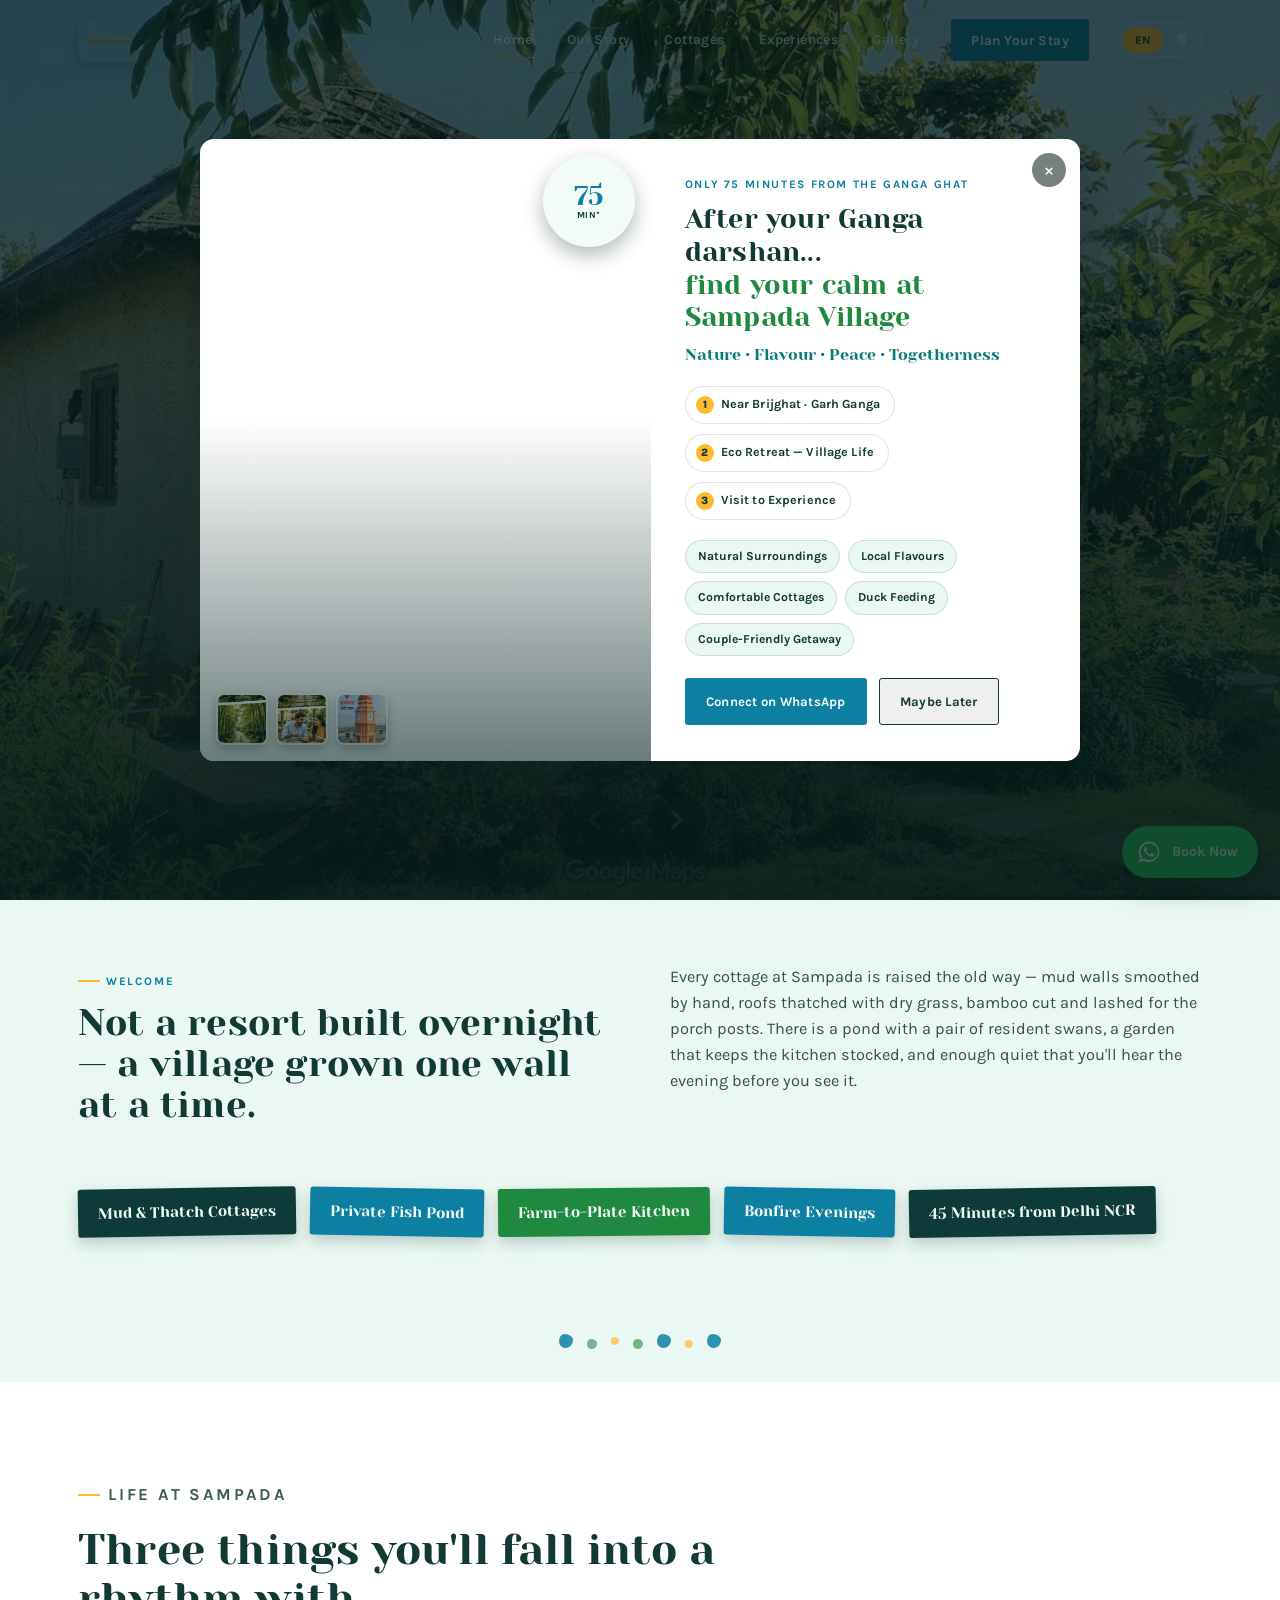
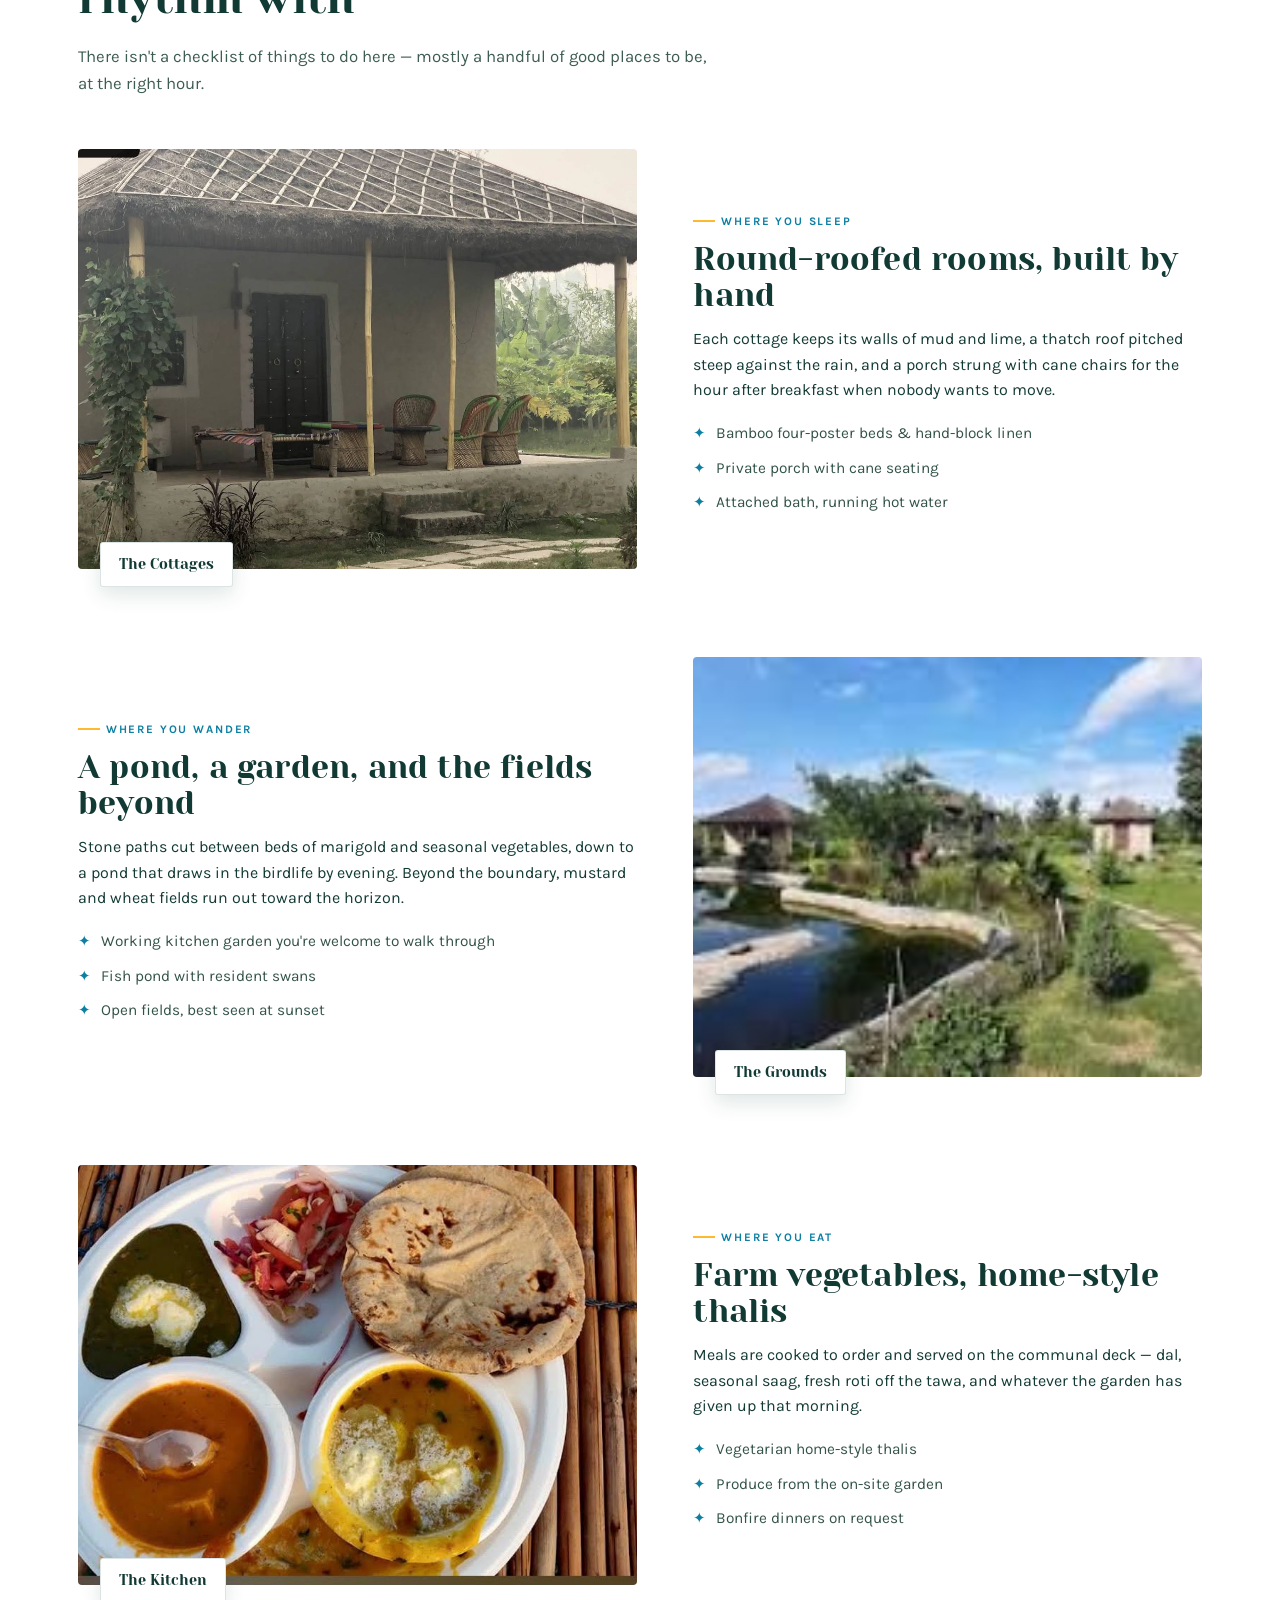
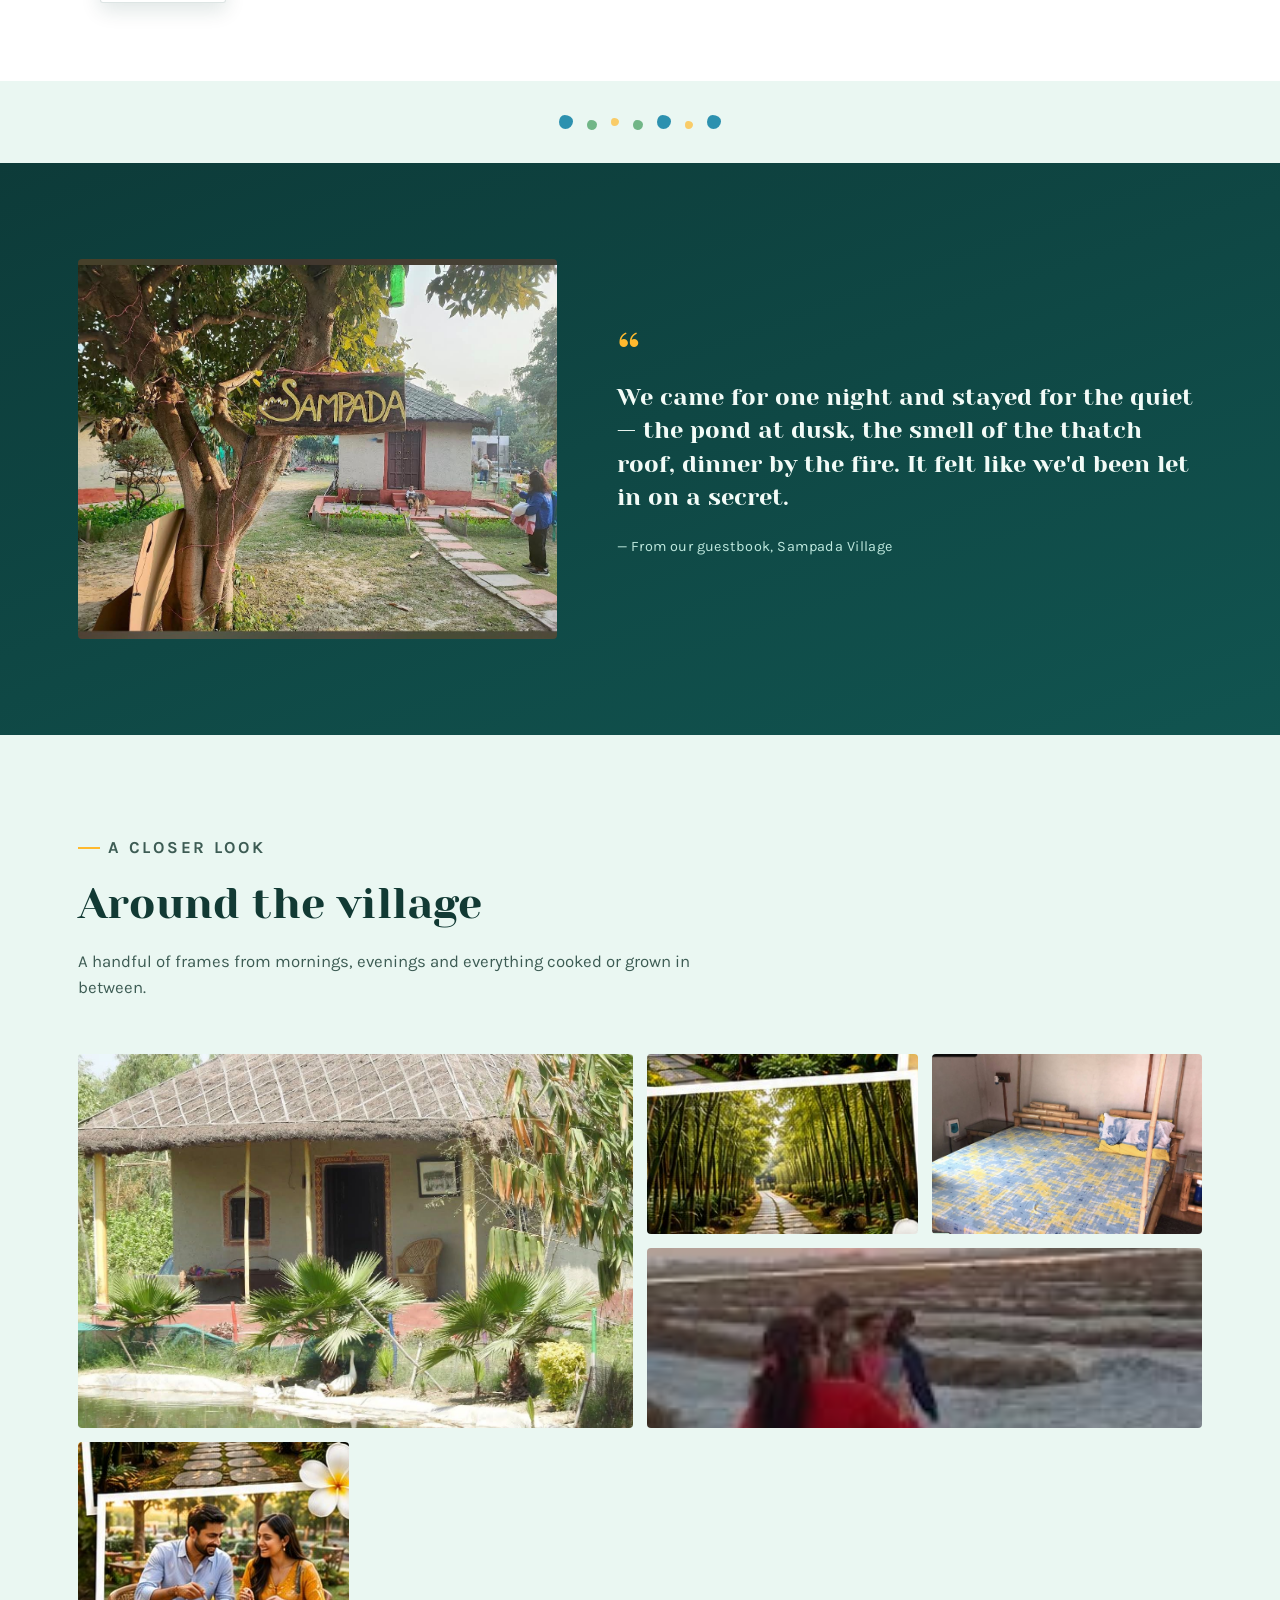
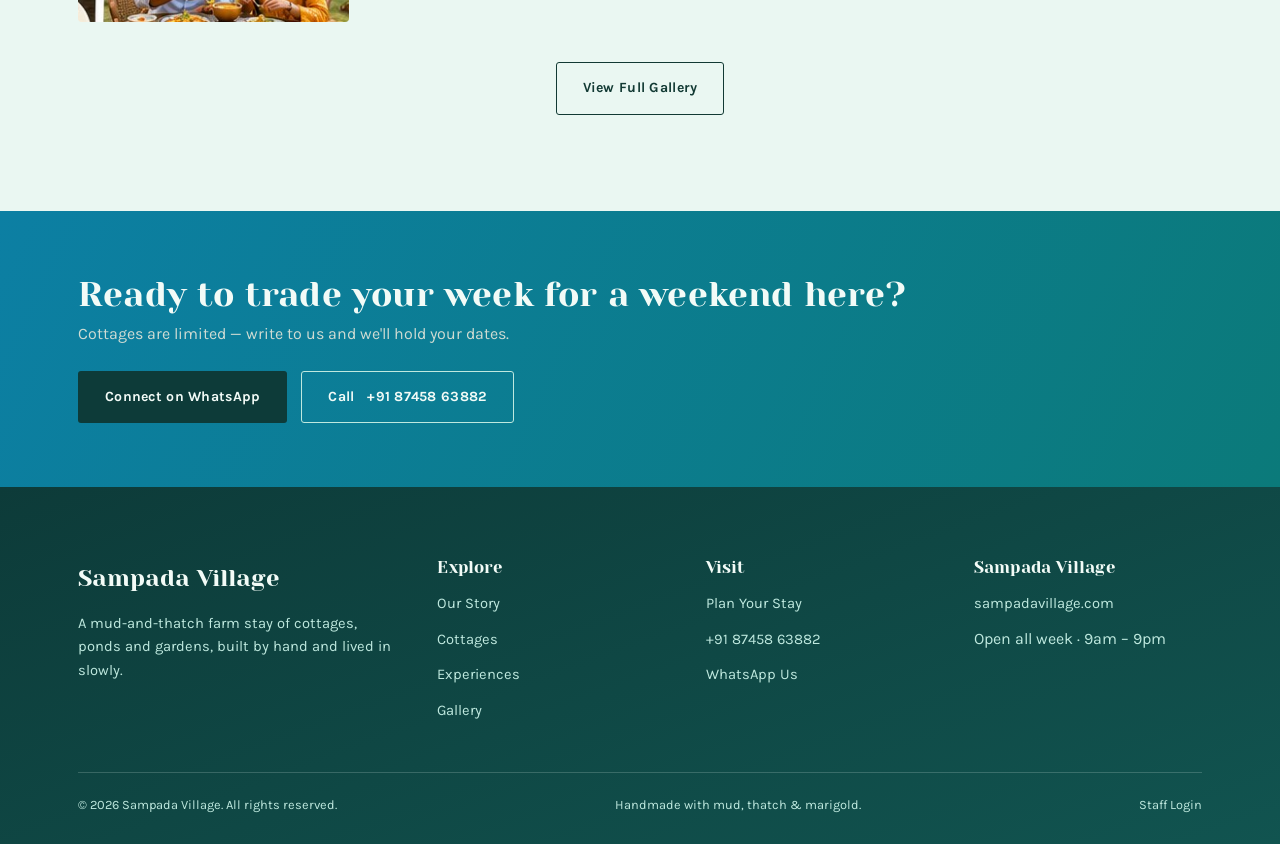
==== commit 457e6aa4: "Add files via upload" ====
--- a/index.html
+++ b/index.html
@@ -3,276 +3,274 @@
 <head>
 <meta charset="UTF-8">
 <meta name="viewport" content="width=device-width, initial-scale=1.0">
-<title>Sampada Village — Eco Retreat Near Brijghat, Ganga | Delhi NCR</title>
-<meta name="description" content="A village, a farm and the Ganga, two hours from Delhi. Stay in eco huts, visit for the day, or host your team, family or wedding at Sampada Village near Brijghat, UP.">
-<link rel="canonical" href="https://sampadavillage.com/index.html">
-<meta property="og:title" content="Sampada Village — Eco Retreat Near Brijghat, Ganga | Delhi NCR">
-<meta property="og:description" content="A village, a farm and the Ganga, two hours from Delhi. Stay in eco huts, visit for the day, or host your team, family or wedding at Sampada Village near Brijghat, UP.">
-<meta property="og:image" content="https://sampadavillage.com/assets/img/garden-pond.jpg">
-<meta property="og:type" content="website">
-<meta name="twitter:card" content="summary_large_image">
-<link rel="icon" href="assets/img/logo.png">
-<link rel="preconnect" href="https://fonts.googleapis.com">
-<link href="https://fonts.googleapis.com/css2?family=Fraunces:opsz,wght@9..144,300;9..144,450;9..144,600;9..144,700&family=Work+Sans:wght@300;400;500;600;700&family=Caveat:wght@500;600&display=swap" rel="stylesheet">
-<link rel="stylesheet" href="assets/css/style.css">
-
+<title>Sampada Village — Mud &amp; Thatch Farm Stay near Delhi NCR</title>
+<meta name="description" content="Sampada Village is a hand-built eco farm stay of mud-and-thatch cottages, fish ponds and organic gardens, near Brijghat and Garh Ganga. Book your slow weekend.">
+<link rel="icon" href="images/logo_gold.jpg">
+<link rel="stylesheet" href="css/style.css">
 </head>
-<body data-page="home">
+<body>
 <header class="site-header">
-  <nav class="main-nav wrap">
+  <div class="wrap">
     <a href="index.html" class="brand">
-      <img src="assets/img/logo.png" alt="Sampada Village logo">
-      <span class="brand-name">Sampada Village</span>
+      <img class="logo-chip" src="images/logo_chip.png" alt="Sampada Village Eco Retreats logo">
     </a>
-    <div class="nav-links">
-      <a href="index.html" style="color:var(--clay);">Home</a>
-      <div class="has-dropdown">
-        <a href="stay.html">Stay ▾</a>
-        <div class="dropdown">
-          <a href="stay.html">Overnight Stay</a>
-          <a href="couple-getaway.html">Couple Getaway</a>
-          <a href="family-getaway.html">Family Getaway</a>
-        </div>
-      </div>
-      <a href="day-visit.html">Day Visit</a>
-      <a href="corporate-offsite.html">Corporate</a>
-      <a href="weddings.html">Weddings &amp; Events</a>
-      <a href="index.html#booking" class="nav-cta" data-cta="nav_book">Book Now</a>
-    </div>
-    <button class="menu-btn" aria-label="Open menu">☰</button>
-  </nav>
+    <nav class="nav-links" id="navLinks">
+      <a href="index.html" class="active">Home</a>
+      <a href="about.html">Our Story</a>
+      <a href="cottages.html">Cottages</a>
+      <a href="experiences.html">Experiences</a>
+      <a href="gallery.html">Gallery</a>
+      <a href="contact.html" class="nav-cta">Plan Your Stay</a>
+      <div class="lang-toggle" role="group" aria-label="Language">
+        <button type="button" data-lang="en" class="is-active">EN</button>
+        <button type="button" data-lang="hi">हिं</button>
+      </div>
+    </nav>
+    <button class="menu-btn" aria-label="Toggle menu" aria-expanded="false"><span></span></button>
+  </div>
 </header>
-<div class="mobile-panel">
-  <a href="index.html">Home</a>
-  <a href="stay.html">Overnight Stay</a>
-  <a href="couple-getaway.html">Couple Getaway</a>
-  <a href="family-getaway.html">Family Getaway</a>
-  <a href="day-visit.html">Day Visit</a>
-  <a href="corporate-offsite.html">Corporate Offsite</a>
-  <a href="weddings.html">Weddings &amp; Events</a>
-  <a href="index.html#booking">Book Now</a>
+<!-- HERO -->
+<section class="hero" style="background-image:url('images/cottage_exterior_sunny.jpg');">
+  <div class="wrap hero-inner">
+    <p class="eyebrow" data-i18n="home.hero.eyebrow">Farm Stay &middot; Eco Resort &middot; 45 min from Delhi NCR</p>
+    <h1 data-i18n="home.hero.title">A village woven from mud, thatch &amp; marigold.</h1>
+      <div class="pillar-row">
+        <span class="pillar"><span class="num">1</span><span data-i18n="pillar.1">Near Brijghat &middot; Garh Ganga</span></span>
+        <span class="pillar"><span class="num">2</span><span data-i18n="pillar.2">Eco Retreat &mdash; Village Life</span></span>
+        <span class="pillar"><span class="num">3</span><span data-i18n="pillar.3">Visit to Experience</span></span>
+      </div>
+    <p class="lede" data-i18n="home.hero.lede">Sampada Village is a handful of hand-plastered cottages set around a fish pond and a working kitchen garden — built slowly, and best visited the same way.</p>
+    <div class="hero-actions">
+      <a href="https://wa.me/918745863882?text=Hi%20Sampada%20Village%2C%20I%27d%20like%20to%20know%20more%20about%20booking%20a%20stay." target="_blank" rel="noopener" class="btn btn-primary" data-i18n="cta.whatsapp">Connect on WhatsApp</a>
+      <a href="cottages.html" class="btn btn-ghost" data-i18n="home.btn.explore">Explore the Cottages</a>
+    </div>
+  </div>
+</section>
+
+<!-- INTRO STRIP -->
+<section class="section-tight">
+  <div class="wrap">
+    <div class="two-col">
+      <div>
+        <p class="eyebrow" data-i18n="home.welcome.eyebrow">Welcome</p>
+        <h2 style="font-size:clamp(1.7rem,3vw,2.3rem);" data-i18n="home.welcome.title">Not a resort built overnight — a village grown one wall at a time.</h2>
+      </div>
+      <div class="prose">
+        <p data-i18n="home.welcome.body">Every cottage at Sampada is raised the old way — mud walls smoothed by hand, roofs thatched with dry grass, bamboo cut and lashed for the porch posts. There is a pond with a pair of resident swans, a garden that keeps the kitchen stocked, and enough quiet that you'll hear the evening before you see it.</p>
+      </div>
+    </div>
+    <div class="tag-row reveal" style="margin-top:44px;">
+      <span class="tag-chip" data-i18n="home.tag1">Mud &amp; Thatch Cottages</span>
+      <span class="tag-chip" data-i18n="home.tag2">Private Fish Pond</span>
+      <span class="tag-chip" data-i18n="home.tag3">Farm-to-Plate Kitchen</span>
+      <span class="tag-chip" data-i18n="home.tag4">Bonfire Evenings</span>
+      <span class="tag-chip" data-i18n="home.tag5">45 Minutes from Delhi NCR</span>
+    </div>
+  </div>
+</section>
+
+<div class="stones" aria-hidden="true">
+  <span class="stone"></span><span class="stone"></span><span class="stone"></span>
+  <span class="stone"></span><span class="stone"></span><span class="stone"></span><span class="stone"></span>
 </div>
 
-<section class="hero" id="top">
-  <div class="hero-bg" style="background-image:url('assets/img/garden-pond.jpg');"></div>
-  <div class="hero-inner">
-    <span class="hero-tag">A village. A farm. The Ganga.</span>
-    <h1>Escape the city.<br>Return to something real.</h1>
-    <p class="lede">Sampada Village is a working farm and eco-retreat on the banks of the Ganga near Brijghat — mud-walled huts, bamboo trails, a duck pond, and food cooked the way a village kitchen actually cooks.</p>
-    <div class="hero-meta">
-      <div><strong>Brijghat, UP</strong>Near the Ganga, Delhi NCR</div>
-      <div><strong>~2 hours</strong>From Delhi by road</div>
-      <div><strong>6 eco huts</strong>Plus day-visit access</div>
-    </div>
-    <div class="hero-actions">
-      <a href="#booking" class="btn btn-primary" data-cta="hero_plan_visit">Plan Your Visit →</a>
-      <a href="#" class="btn btn-whatsapp" data-wa-message="Hi, I'd like to plan a visit to Sampada Village." data-cta="hero_whatsapp">💬 Talk on WhatsApp</a>
-    </div>
-  </div>
-  <div class="scroll-cue"></div>
-</section>
-
-<svg class="wave" viewBox="0 0 1440 60" preserveAspectRatio="none" style="height:60px;"><path d="M0,32 C240,60 480,4 720,24 C960,44 1200,10 1440,30 L1440,60 L0,60 Z" fill="var(--cream)"></path></svg>
-
-<section class="tight">
-  <div class="wrap">
-    <div class="section-head center">
-      <span class="eyebrow" style="justify-content:center;">Why Sampada Village</span>
-      <h2>More than a hotel. A working village.</h2>
-      <p>No two hours here look the same, and none of it is far from home.</p>
-    </div>
-    <div class="pillars">
-      <div class="pillar"><span class="ico">🏡</span><h4>Eco Cottages</h4><p>Mud-and-thatch huts built from local materials</p></div>
-      <div class="pillar"><span class="ico">🌾</span><h4>Farm to Table</h4><p>Vegetables and herbs grown on-site, cooked fresh</p></div>
-      <div class="pillar"><span class="ico">🛶</span><h4>Ganga Experience</h4><p>Sunrise visits, boating and riverside picnics</p></div>
-      <div class="pillar"><span class="ico">🔥</span><h4>Bonfire Evenings</h4><p>Folk music, storytelling and open skies</p></div>
-    </div>
-  </div>
-</section>
-
-<section class="bg-cream-deep" id="choose">
-  <div class="wrap">
-    <div class="section-head">
-      <span class="eyebrow">Plan your visit</span>
-      <h2>Choose the experience that fits you</h2>
-      <p>Every visitor comes for a different reason. Pick yours and we'll show you exactly what's included.</p>
-    </div>
-    <div class="card-grid">
-      <a class="exp-card" href="stay.html" data-cta="route_stay"><div class="exp-num">🌙</div><h4>Overnight Stay</h4><p>A night or two in an eco hut, with all meals and farm access included.</p></a>
-      <a class="exp-card" href="day-visit.html" data-cta="route_dayvisit"><div class="exp-num">☀️</div><h4>Day Visit</h4><p>A full day on the farm and by the Ganga — no stay required.</p></a>
-      <a class="exp-card" href="couple-getaway.html" data-cta="route_couple"><div class="exp-num">💑</div><h4>Couple Getaway</h4><p>A quiet weekend away, built for two.</p></a>
-      <a class="exp-card" href="family-getaway.html" data-cta="route_family"><div class="exp-num">👨‍👩‍👧</div><h4>Family Getaway</h4><p>Open space, farm animals and games kids remember.</p></a>
-      <a class="exp-card" href="corporate-offsite.html" data-cta="route_corporate"><div class="exp-num">💼</div><h4>Corporate Offsite</h4><p>Take the team out of the office, without losing the day.</p></a>
-      <a class="exp-card" href="weddings.html" data-cta="route_weddings"><div class="exp-num">💍</div><h4>Weddings &amp; Events</h4><p>Intimate celebrations, on real village ground.</p></a>
-      <a class="exp-card" href="index.html#booking" data-cta="route_school"><div class="exp-num">🎒</div><h4>School Visit</h4><p>Farm learning and outdoor education for student groups.</p></a>
-      <a class="exp-card" href="index.html#booking" data-cta="route_private"><div class="exp-num">🎉</div><h4>Private Celebration</h4><p>Birthdays, anniversaries and reunions, hosted your way.</p></a>
-    </div>
-  </div>
-</section>
-
+<!-- LIFE AT SAMPADA -->
+<section class="on-card">
+  <div class="wrap">
+    <div class="section-head reveal">
+      <p class="eyebrow" data-i18n="home.life.eyebrow">Life at Sampada</p>
+      <h2 data-i18n="home.life.title">Three things you'll fall into a rhythm with</h2>
+      <p data-i18n="home.life.body">There isn't a checklist of things to do here — mostly a handful of good places to be, at the right hour.</p>
+    </div>
+
+    <div class="feature-row reveal">
+      <div class="feature-media">
+        <img src="images/cottage_exterior_fog.jpg" alt="Mud-plastered thatched cottage with a wraparound porch on a misty morning">
+        <span class="frame-tag" data-i18n="home.f1.tag">The Cottages</span>
+      </div>
+      <div class="feature-text">
+        <p class="eyebrow" data-i18n="home.f1.eyebrow">Where you sleep</p>
+        <h3 data-i18n="home.f1.title">Round-roofed rooms, built by hand</h3>
+        <p data-i18n="home.f1.body">Each cottage keeps its walls of mud and lime, a thatch roof pitched steep against the rain, and a porch strung with cane chairs for the hour after breakfast when nobody wants to move.</p>
+        <ul class="feature-list">
+          <li data-i18n="home.f1.li1">Bamboo four-poster beds &amp; hand-block linen</li>
+          <li data-i18n="home.f1.li2">Private porch with cane seating</li>
+          <li data-i18n="home.f1.li3">Attached bath, running hot water</li>
+        </ul>
+      </div>
+    </div>
+
+    <div class="feature-row reverse reveal">
+      <div class="feature-media">
+        <img src="images/pond_garden_day.jpg" alt="Garden path beside the fish pond with marigold flower beds">
+        <span class="frame-tag" data-i18n="home.f2.tag">The Grounds</span>
+      </div>
+      <div class="feature-text">
+        <p class="eyebrow" data-i18n="home.f2.eyebrow">Where you wander</p>
+        <h3 data-i18n="home.f2.title">A pond, a garden, and the fields beyond</h3>
+        <p data-i18n="home.f2.body">Stone paths cut between beds of marigold and seasonal vegetables, down to a pond that draws in the birdlife by evening. Beyond the boundary, mustard and wheat fields run out toward the horizon.</p>
+        <ul class="feature-list">
+          <li data-i18n="home.f2.li1">Working kitchen garden you're welcome to walk through</li>
+          <li data-i18n="home.f2.li2">Fish pond with resident swans</li>
+          <li data-i18n="home.f2.li3">Open fields, best seen at sunset</li>
+        </ul>
+      </div>
+    </div>
+
+    <div class="feature-row reveal">
+      <div class="feature-media">
+        <img src="images/food_thali.jpg" alt="Traditional Indian thali meal with dal, saag, curry and fresh roti served at Sampada Village">
+        <span class="frame-tag" data-i18n="home.f3.tag">The Kitchen</span>
+      </div>
+      <div class="feature-text">
+        <p class="eyebrow" data-i18n="home.f3.eyebrow">Where you eat</p>
+        <h3 data-i18n="home.f3.title">Farm vegetables, home-style thalis</h3>
+        <p data-i18n="home.f3.body">Meals are cooked to order and served on the communal deck — dal, seasonal saag, fresh roti off the tawa, and whatever the garden has given up that morning.</p>
+        <ul class="feature-list">
+          <li data-i18n="home.f3.li1">Vegetarian home-style thalis</li>
+          <li data-i18n="home.f3.li2">Produce from the on-site garden</li>
+          <li data-i18n="home.f3.li3">Bonfire dinners on request</li>
+        </ul>
+      </div>
+    </div>
+  </div>
+</section>
+
+<div class="stones" aria-hidden="true">
+  <span class="stone"></span><span class="stone"></span><span class="stone"></span>
+  <span class="stone"></span><span class="stone"></span><span class="stone"></span><span class="stone"></span>
+</div>
+
+<!-- GUESTBOOK / QUOTE -->
+<section class="on-dark">
+  <div class="wrap">
+    <div class="guestbook reveal">
+      <img src="images/sign_on_tree.jpg" alt="Hand-painted Sampada signboard hanging from a tree at the entrance, with a cottage and dog in the background">
+      <div>
+        <span class="quote-mark">&ldquo;</span>
+        <blockquote data-i18n="home.quote">We came for one night and stayed for the quiet — the pond at dusk, the smell of the thatch roof, dinner by the fire. It felt like we'd been let in on a secret.</blockquote>
+        <p class="cite" data-i18n="home.quote.cite">— From our guestbook, Sampada Village</p>
+      </div>
+    </div>
+  </div>
+</section>
+
+<!-- GALLERY PREVIEW -->
 <section>
   <div class="wrap">
-    <div class="split">
-      <div class="split-photo">
-        <img src="assets/img/hut.jpg" alt="Eco hut at Sampada Village">
-        <div class="split-badge">Housing Huts · 6 available</div>
-      </div>
-      <div>
-        <span class="eyebrow">Farm · Village · Ganga · Food</span>
-        <h2 style="margin-top:12px; font-size:34px;">Everything a village actually offers</h2>
-        <ul class="list-check">
-          <li><strong>Farm:</strong> organic vegetable beds, an orchard, cow and hen feeding, tractor rides</li>
-          <li><strong>Village:</strong> bamboo groves, pottery workshops, folk music and a real village chaupal</li>
-          <li><strong>Ganga:</strong> sunrise visits, boating and an evening aarti, a short drive away</li>
-          <li><strong>Food:</strong> wood-fired chulha cooking, served in traditional kansa and matka</li>
-        </ul>
-        <a href="#booking" class="btn btn-outline" data-cta="explore_all">Explore All Experiences →</a>
-      </div>
-    </div>
-  </div>
-</section>
-
-<section class="bg-deep" id="gallery">
-  <div class="wrap">
-    <div class="section-head">
-      <span class="eyebrow on-dark">From our last few weekends</span>
-      <h2>A look around the village</h2>
-    </div>
-    <div class="gallery-grid">
-      <figure class="g1"><img src="assets/img/bonfire.jpg" alt="Bonfire evening with music and lights"><figcaption>Bonfire evenings run late</figcaption></figure>
-      <figure class="g2"><img src="assets/img/garden-pond.jpg" alt="Marigold garden beside the duck pond"><figcaption>Marigold beds by the duck pond</figcaption></figure>
-      <figure class="g3"><img src="assets/img/farm.jpg" alt="Cows and hens on the farm"><figcaption>The morning farm round</figcaption></figure>
-      <figure class="g4"><img src="assets/img/foodtable.jpg" alt="Village thali served outdoors"><figcaption>Lunch, laid out on the lawn</figcaption></figure>
-      <figure class="g5"><img src="assets/img/sunset.jpg" alt="Sunset over the Ganga sandbanks"><figcaption>Sunset over the Ganga sandbanks</figcaption></figure>
-    </div>
-  </div>
-</section>
-
-<section class="strip">
-  <div class="wrap">
-    <blockquote>&ldquo;Two hours from Delhi and it felt like a different world &mdash; duck feeding at sunrise, a real chulha lunch, and my kids didn't touch a screen all day.&rdquo;</blockquote>
-    <cite>&mdash; A family that stayed on a weekend getaway</cite>
-  </div>
-</section>
-
-<section class="bg-paper">
-  <div class="wrap">
-    <div class="trust-row">
-      <div><span class="ic">🌱</span>Farm-grown, chemical-free produce</div>
-      <div><span class="ic">🚗</span>~2 hrs from Delhi, Noida &amp; Ghaziabad</div>
-      <div><span class="ic">👨‍👩‍👧‍👦</span>Family-run, on-ground hospitality</div>
-      <div><span class="ic">🐄</span>Working farm, not a photo prop</div>
-    </div>
-  </div>
-</section>
-
-<section id="faqs">
-  <div class="wrap-narrow">
-    <div class="section-head">
-      <span class="eyebrow">Before you book</span>
-      <h2>Common questions</h2>
-    </div>
-    <div class="faq-list">
-      <div class="faq-item"><div class="faq-q">How far is Sampada Village from Delhi?<span class="plus">+</span></div><div class="faq-a"><p>About two hours by road from most parts of Delhi NCR, near Brijghat in Uttar Pradesh. We share exact directions once your visit is confirmed.</p></div></div>
-      <div class="faq-item"><div class="faq-q">Can we visit for just a day, without staying overnight?<span class="plus">+</span></div><div class="faq-a"><p>Yes — see our <a href="day-visit.html">Day Visit</a> page for timings, inclusions and pricing.</p></div></div>
-      <div class="faq-item"><div class="faq-q">Is the property suitable for young children?<span class="plus">+</span></div><div class="faq-a"><p>Yes. The grounds are open and low-traffic, with supervised farm and pond activities. See our <a href="family-getaway.html">Family Getaway</a> page for details.</p></div></div>
-      <div class="faq-item"><div class="faq-q">Do you host corporate groups or school trips?<span class="plus">+</span></div><div class="faq-a"><p>Yes, both. Visit <a href="corporate-offsite.html">Corporate Offsite</a> for team outings, or WhatsApp us for school visit itineraries and group pricing.</p></div></div>
-      <div class="faq-item"><div class="faq-q">What is included in the meal plan?<span class="plus">+</span></div><div class="faq-a"><p>All stays include breakfast, lunch, evening tea and dinner, cooked fresh on a wood-fired chulha using farm-grown produce.</p></div></div>
-    </div>
-  </div>
-</section>
-
-<section class="booking" id="booking">
-  <div class="wrap">
-    <div class="booking-grid">
-      <div>
-        <span class="eyebrow on-dark">Book your escape</span>
-        <h2 style="margin-top:12px; color:#fff; font-size:38px;">Ready to trade the skyline for a sunrise?</h2>
-        <p class="lede" style="color:rgba(255,255,255,0.78); margin-top:16px;">Tell us your dates and how many are coming. We reply with availability and a quote, usually within the day.</p>
-        <div class="booking-contact">
-          <a href="tel:+919810356281"><span class="ic">📞</span> +91 98103 56281</a>
-          <a href="#" data-wa-message="Hi, I'd like to enquire about a stay at Sampada Village."><span class="ic">💬</span> Chat with us on WhatsApp</a>
-          <a href="#"><span class="ic">📍</span> Near Brijghat, Uttar Pradesh · Delhi NCR</a>
-        </div>
-      </div>
-      <div class="form-card">
-        <h3>Send an enquiry</h3>
-        <p>No payment now — this just starts the conversation.</p>
-        <form id="enquiryForm">
-          <div class="form-row">
-            <div class="field"><label for="name">Full name</label><input type="text" id="name" required placeholder="Your name"></div>
-            <div class="field"><label for="phone">Phone number</label><input type="tel" id="phone" required placeholder="+91"></div>
-          </div>
-          <div class="form-row">
-            <div class="field"><label for="checkin">Preferred date</label><input type="date" id="checkin"></div>
-            <div class="field"><label for="guests">Guests</label><input type="number" id="guests" min="1" value="2" required></div>
-          </div>
-          <div class="field full" style="margin-bottom:16px;">
-            <label for="purpose">Visit type</label>
-            <select id="purpose">
-              <option>Overnight stay</option><option>Day visit</option><option>Couple getaway</option>
-              <option>Family getaway</option><option>Corporate offsite</option><option>Wedding / event</option>
-              <option>School visit</option>
-            </select>
-          </div>
-          <div class="field full" style="margin-bottom:18px;">
-            <label for="message">Anything we should know?</label>
-            <textarea id="message" placeholder="Dates, group size, occasion..."></textarea>
-          </div>
-          <button type="submit" class="btn btn-primary btn-block" data-cta="form_submit_home">Send Enquiry →</button>
-          <p class="form-note">We reply by phone or WhatsApp, usually within a few hours.</p>
-        </form>
-      </div>
-    </div>
-  </div>
-</section>
-
-<footer class="site-footer">
+    <div class="section-head reveal">
+      <p class="eyebrow" data-i18n="home.gallery.eyebrow">A Closer Look</p>
+      <h2 data-i18n="home.gallery.title">Around the village</h2>
+      <p data-i18n="home.gallery.body">A handful of frames from mornings, evenings and everything cooked or grown in between.</p>
+    </div>
+    <div class="gallery-grid reveal">
+      <a href="gallery.html" class="g-wide g-tall"><img src="images/cottage_pond_swans.jpg" alt="Cottage beside the pond with swans"></a>
+      <a href="gallery.html"><img src="images/poster_bamboo_path.jpg" alt="Tree-lined bamboo path at Sampada Village"></a>
+      <a href="gallery.html"><img src="images/cottage_interior_bed.jpg" alt="Bamboo bed inside a Sampada cottage"></a>
+      <a href="gallery.html" class="g-wide"><img src="images/sunset_family.jpg" alt="Guests watching the sunset over the fields"></a>
+      <a href="gallery.html"><img src="images/poster_couple_dining.jpg" alt="Couple enjoying a home-style thali at Sampada Village"></a>
+    </div>
+    <div style="text-align:center; margin-top:40px;">
+      <a href="gallery.html" class="btn btn-outline-dark" data-i18n="home.btn.viewGallery">View Full Gallery</a>
+    </div>
+  </div>
+</section>
+
+<!-- CTA BAND -->
+<section class="cta-band">
+  <div class="wrap">
+    <div>
+      <h2 data-i18n="home.cta.title">Ready to trade your week for a weekend here?</h2>
+      <p data-i18n="home.cta.body">Cottages are limited — write to us and we'll hold your dates.</p>
+    </div>
+    <div style="display:flex; gap:14px; flex-wrap:wrap;">
+      <a href="https://wa.me/918745863882?text=Hi%20Sampada%20Village%2C%20I%27d%20like%20to%20know%20more%20about%20booking%20a%20stay." target="_blank" rel="noopener" class="btn btn-dark" data-i18n="cta.whatsapp">Connect on WhatsApp</a>
+      <a href="tel:+918745863882" class="btn btn-ghost"><span data-i18n="cta.call">Call</span>&nbsp;+91 87458 63882</a>
+    </div>
+  </div>
+</section>
+<footer>
   <div class="wrap">
     <div class="footer-grid">
-      <div class="footer-brand">
-        <img src="assets/img/logo.png" alt="Sampada Village">
-        <p>A premium eco-retreat and experiential tourism destination on the banks of the Ganga, near Brijghat, Uttar Pradesh — close to Delhi NCR.</p>
-      </div>
-      <div>
-        <h5>Stay &amp; Visit</h5>
+      <div>
+        <div class="footer-brand">Sampada Village</div>
+        <p data-i18n="footer.tagline">A mud-and-thatch farm stay of cottages, ponds and gardens, built by hand and lived in slowly.</p>
+      </div>
+      <div>
+        <h4 data-i18n="footer.explore">Explore</h4>
         <ul>
-          <li><a href="stay.html">Overnight Stay</a></li>
-          <li><a href="day-visit.html">Day Visit</a></li>
-          <li><a href="couple-getaway.html">Couple Getaway</a></li>
-          <li><a href="family-getaway.html">Family Getaway</a></li>
-        </ul>
-      </div>
-      <div>
-        <h5>Events</h5>
+          <li><a href="about.html" data-i18n="footer.ourStory">Our Story</a></li>
+          <li><a href="cottages.html" data-i18n="footer.cottages">Cottages</a></li>
+          <li><a href="experiences.html" data-i18n="footer.experiences">Experiences</a></li>
+          <li><a href="gallery.html" data-i18n="footer.gallery">Gallery</a></li>
+        </ul>
+      </div>
+      <div>
+        <h4 data-i18n="footer.visit">Visit</h4>
         <ul>
-          <li><a href="corporate-offsite.html">Corporate Offsite</a></li>
-          <li><a href="weddings.html">Weddings &amp; Celebrations</a></li>
-          <li><a href="index.html#gallery">Gallery</a></li>
-          <li><a href="index.html#faqs">FAQs</a></li>
-        </ul>
-      </div>
-      <div>
-        <h5>Get in Touch</h5>
+          <li><a href="contact.html" data-i18n="footer.plan">Plan Your Stay</a></li>
+          <li><a href="tel:+918745863882">+91 87458 63882</a></li>
+          <li><a href="https://wa.me/918745863882?text=Hi%20Sampada%20Village%2C%20I%27d%20like%20to%20know%20more%20about%20booking%20a%20stay." target="_blank" rel="noopener" data-i18n="footer.whatsapp">WhatsApp Us</a></li>
+        </ul>
+      </div>
+      <div>
+        <h4 data-i18n="footer.brandHeading">Sampada Village</h4>
         <ul>
-          <li><a href="tel:+919810356281">+91 98103 56281</a></li>
-          <li><a href="#" data-wa-message="Hi, I'd like more information about Sampada Village.">WhatsApp Us</a></li>
-          <li><a href="index.html#booking">Send an Enquiry</a></li>
-          <li><a href="#">Near Brijghat, Uttar Pradesh</a></li>
+          <li><a href="https://sampadavillage.com" target="_blank" rel="noopener">sampadavillage.com</a></li>
+          <li data-i18n="footer.hours">Open all week · 9am – 9pm</li>
         </ul>
       </div>
     </div>
     <div class="footer-bottom">
-      <span>© 2026 Sampada Village. All rights reserved.</span>
-      <span>Live well · Feel good · Stay connected to nature</span>
+      <span>© <span id="year"></span> <span data-i18n="footer.rights">Sampada Village. All rights reserved.</span></span>
+      <span data-i18n="footer.handmade">Handmade with mud, thatch &amp; marigold.</span>
+      <a href="crm/index.html" class="staff-link" rel="nofollow">Staff Login</a>
     </div>
   </div>
 </footer>
-<div class="sticky-cta">
-  <a href="#" data-wa-message="Hi, I'd like to plan a visit to Sampada Village."><span class="ic">💬</span>WhatsApp</a>
-  <a href="tel:+919810356281"><span class="ic">📞</span>Call</a>
-  <a href="index.html#booking" data-cta="sticky_book"><span class="ic">📅</span>Book</a>
+<div class="promo-overlay" id="promoOverlay">
+  <div class="promo-card">
+    <button class="promo-close" id="promoClose" aria-label="Close" data-i18n-aria-hint="popup.close">&times;</button>
+    <div class="promo-media" style="background-image:url('images/poster_hero_cottage.jpg');">
+      <div class="promo-distance">
+        <span class="num">75</span>
+        <span class="lbl" data-i18n="popup.distanceLbl">MIN*</span>
+      </div>
+      <div class="promo-thumbs">
+        <img src="images/poster_bamboo_path.jpg" alt="Bamboo tree-lined path at Sampada Village">
+        <img src="images/poster_couple_dining.jpg" alt="Couple enjoying a home-style thali at Sampada Village">
+        <img src="images/poster_ghat_badge.jpg" alt="Brijghat clock tower near the Ganga">
+      </div>
+    </div>
+    <div class="promo-body">
+      <p class="promo-eyebrow" data-i18n="popup.eyebrow">Only 75 Minutes From the Ganga Ghat</p>
+      <h3>After your Ganga darshan...<br><span class="hi-line" data-i18n="popup.titleHi">find your calm at Sampada Village</span></h3>
+      <p class="tagline" data-i18n="popup.tagline">Nature • Flavour • Peace • Togetherness</p>
+      <div class="pillar-row on-light">
+        <span class="pillar"><span class="num">1</span><span data-i18n="pillar.1">Near Brijghat · Garh Ganga</span></span>
+        <span class="pillar"><span class="num">2</span><span data-i18n="pillar.2">Eco Retreat — Village Life</span></span>
+        <span class="pillar"><span class="num">3</span><span data-i18n="pillar.3">Visit to Experience</span></span>
+      </div>
+      <div class="promo-tags">
+        <span data-i18n="popup.tag1">Natural Surroundings</span>
+        <span data-i18n="popup.tag2">Local Flavours</span>
+        <span data-i18n="popup.tag3">Comfortable Cottages</span>
+        <span data-i18n="popup.tag4">Duck Feeding</span>
+        <span data-i18n="popup.tag5">Couple-Friendly Getaway</span>
+      </div>
+      <div class="promo-actions">
+        <a href="https://wa.me/918745863882?text=Hi%20Sampada%20Village%2C%20I%27d%20like%20to%20know%20more%20about%20booking%20a%20stay." target="_blank" rel="noopener" class="btn btn-primary" data-i18n="cta.whatsapp">Connect on WhatsApp</a>
+        <button type="button" class="btn btn-outline-dark" id="promoDismiss" data-i18n="popup.secondary">Maybe Later</button>
+      </div>
+    </div>
+  </div>
 </div>
-<script src="assets/js/main.js" data-page="home"></script>
+<a class="wa-float" href="https://wa.me/918745863882?text=Hi%20Sampada%20Village%2C%20I%27d%20like%20to%20know%20more%20about%20booking%20a%20stay." target="_blank" rel="noopener" aria-label="Chat with us on WhatsApp">
+  <span class="wa-pulse" aria-hidden="true"></span>
+  <svg viewBox="0 0 32 32" fill="currentColor" aria-hidden="true"><path d="M16.03 3C9.05 3 3.4 8.62 3.4 15.56c0 2.45.68 4.75 1.86 6.72L3 29l6.9-2.21a12.7 12.7 0 0 0 6.13 1.56h.01c6.98 0 12.63-5.62 12.63-12.56C28.67 8.85 23.02 3 16.03 3Zm0 22.9h-.01a10.4 10.4 0 0 1-5.31-1.46l-.38-.22-3.98 1.28 1.3-3.83-.25-.4a10.24 10.24 0 0 1-1.6-5.51c0-5.7 4.68-10.34 10.44-10.34 2.8 0 5.42 1.08 7.4 3.04a10.2 10.2 0 0 1 3.06 7.3c0 5.7-4.68 10.14-10.67 10.14Zm5.72-7.6c-.31-.16-1.86-.91-2.15-1.02-.29-.1-.5-.16-.71.16-.21.31-.82 1.02-1 1.23-.19.21-.37.23-.68.08-.31-.16-1.32-.48-2.51-1.53-.93-.82-1.56-1.83-1.74-2.14-.18-.31-.02-.48.14-.63.14-.14.31-.37.47-.55.16-.19.21-.31.31-.52.1-.21.05-.39-.03-.55-.08-.16-.71-1.7-.97-2.33-.26-.62-.52-.53-.71-.54h-.6c-.21 0-.55.08-.84.39-.29.31-1.1 1.08-1.1 2.62 0 1.55 1.13 3.05 1.29 3.26.16.21 2.22 3.39 5.38 4.75.75.32 1.34.52 1.8.66.76.24 1.44.21 1.99.13.61-.09 1.86-.76 2.12-1.5.26-.73.26-1.36.18-1.5-.08-.13-.29-.21-.6-.37Z"/></svg>
+  <span class="wa-label" data-i18n="wa.float">Book Now</span>
+</a>
+<script src="js/i18n.js"></script>
+<script src="js/main.js"></script>
 </body>
 </html>
--- a/css/style.css
+++ b/css/style.css
@@ -0,0 +1,584 @@
+/* ============================================================
+   SAMPADA VILLAGE — design tokens
+   Display: Yeseva One (hand-signed, folk-signage warmth)
+   Body:    Karla (humanist, calm, legible)
+   Palette: dusk village greens + clay-red plaster + marigold
+   ============================================================ */
+
+@import url('https://fonts.googleapis.com/css2?family=Yeseva+One&family=Karla:ital,wght@0,400;0,500;0,600;0,700;1,400&display=swap');
+
+:root{
+  --night:      #0d3b39;
+  --night-2:    #115450;
+  --mud:        #eaf7f2;
+  --card:       #ffffff;
+  --terracotta: #0c7fa3;
+  --terracotta-dark:#0a6884;
+  --marigold:   #ffb92e;
+  --leaf:       #1f8a3f;
+  --leaf-light: #6dc98a;
+  --water:      #0b7a7a;
+  --water-dark: #086363;
+  --ink:        #123a34;
+  --paper:      #f2fbf7;
+  --paper-dim:  #bfe9df;
+  --line:       rgba(15,73,66,0.14);
+  --line-dark:  rgba(242,251,247,0.18);
+
+  --display: 'Yeseva One', 'Georgia', serif;
+  --body: 'Karla', -apple-system, BlinkMacSystemFont, sans-serif;
+
+  --maxw: 1220px;
+  --radius: 6px;
+}
+
+*,*::before,*::after{ box-sizing:border-box; }
+html{ scroll-behavior:smooth; }
+body{
+  margin:0;
+  font-family:var(--body);
+  background:var(--mud);
+  color:var(--ink);
+  -webkit-font-smoothing:antialiased;
+  line-height:1.6;
+}
+img{ max-width:100%; display:block; }
+a{ color:inherit; text-decoration:none; }
+h1,h2,h3,h4{
+  font-family:var(--display);
+  font-weight:400;
+  line-height:1.12;
+  margin:0 0 .5em;
+  letter-spacing:.2px;
+}
+p{ margin:0 0 1em; }
+ul{ margin:0; padding:0; list-style:none; }
+button{ font-family:inherit; }
+
+.wrap{
+  max-width:var(--maxw);
+  margin:0 auto;
+  padding:0 clamp(20px,4vw,48px);
+}
+
+/* focus visibility */
+a:focus-visible, button:focus-visible, input:focus-visible, textarea:focus-visible{
+  outline:2px solid var(--marigold);
+  outline-offset:3px;
+}
+
+@media (prefers-reduced-motion: reduce){
+  *{ animation-duration:.001ms !important; animation-iteration-count:1 !important; transition-duration:.001ms !important; scroll-behavior:auto !important; }
+}
+
+/* ---------- eyebrow / hand-painted signboard tag ---------- */
+.eyebrow{
+  display:inline-flex;
+  align-items:center;
+  gap:.5em;
+  font-family:var(--body);
+  font-weight:700;
+  font-size:.72rem;
+  letter-spacing:.16em;
+  text-transform:uppercase;
+  color:var(--terracotta);
+}
+.eyebrow::before{
+  content:"";
+  width:22px; height:2px;
+  background:var(--marigold);
+  display:inline-block;
+}
+.on-dark .eyebrow{ color:var(--marigold); }
+
+/* ---------- header / nav ---------- */
+.site-header{
+  position:fixed; top:0; left:0; right:0; z-index:100;
+  padding:18px 0;
+  transition:background .35s ease, box-shadow .35s ease, padding .35s ease;
+}
+.site-header.solid{
+  background:rgba(13,59,57,0.94);
+  backdrop-filter:blur(6px);
+  padding:12px 0;
+  box-shadow:0 6px 24px rgba(0,0,0,.18);
+}
+.site-header .wrap{ display:flex; align-items:center; justify-content:space-between; gap:24px; }
+.brand{ display:flex; align-items:center; gap:10px; font-family:var(--display); font-size:1.35rem; color:var(--paper); }
+.brand .mark{ width:30px; height:30px; flex:none; }
+.brand .mark path,.brand .mark circle{ fill:var(--marigold); }
+.brand .logo-chip{ height:44px; width:auto; display:block; border-radius:10px; box-shadow:0 4px 14px rgba(6,36,34,.25); }
+.brand .brand-fallback{ display:none; }
+
+/* ---------- language toggle ---------- */
+.lang-toggle{
+  display:inline-flex; align-items:center;
+  border:1px solid var(--line-dark);
+  border-radius:20px;
+  padding:3px;
+  gap:2px;
+  flex:none;
+}
+.lang-toggle button{
+  background:none; border:none; cursor:pointer;
+  font-family:var(--body); font-weight:700; font-size:.74rem; letter-spacing:.03em;
+  color:var(--paper-dim);
+  padding:6px 12px;
+  border-radius:16px;
+  transition:background .2s ease, color .2s ease;
+}
+.lang-toggle button.is-active{ background:var(--marigold); color:var(--night); }
+.site-header:not(.solid) .lang-toggle{ border-color:rgba(242,251,247,.35); }
+
+@media (max-width:880px){
+  .lang-toggle{ margin-top:6px; }
+}
+
+.nav-links{ display:flex; align-items:center; gap:30px; }
+.nav-links a{
+  color:var(--paper-dim);
+  font-size:.86rem;
+  font-weight:600;
+  letter-spacing:.03em;
+  padding:6px 2px;
+  border-bottom:1px solid transparent;
+  transition:color .2s ease, border-color .2s ease;
+}
+.nav-links a:hover, .nav-links a.active{ color:var(--paper); border-color:var(--marigold); }
+.nav-cta{
+  background:var(--terracotta);
+  color:var(--paper) !important;
+  padding:10px 20px !important;
+  border-radius:3px;
+  border-bottom:none !important;
+}
+.nav-cta:hover{ background:var(--terracotta-dark); }
+
+.menu-btn{
+  display:none;
+  background:none; border:none; cursor:pointer;
+  width:36px; height:28px; position:relative;
+}
+.menu-btn span, .menu-btn span::before, .menu-btn span::after{
+  content:""; position:absolute; left:0; right:0; height:2px; background:var(--paper);
+}
+.menu-btn span{ top:13px; }
+.menu-btn span::before{ top:-8px; }
+.menu-btn span::after{ top:8px; }
+
+@media (max-width: 880px){
+  .nav-links{
+    position:fixed; inset:0 0 0 auto; width:min(78vw,320px);
+    background:var(--night); flex-direction:column; align-items:flex-start;
+    padding:100px 28px 40px; gap:20px;
+    transform:translateX(100%); transition:transform .35s ease;
+    box-shadow:-10px 0 30px rgba(0,0,0,.3);
+  }
+  .nav-links.open{ transform:translateX(0); }
+  .nav-links a{ font-size:1rem; }
+  .menu-btn{ display:block; z-index:120; }
+}
+
+/* ---------- buttons ---------- */
+.btn{
+  display:inline-flex; align-items:center; gap:.6em;
+  padding:14px 26px;
+  border-radius:3px;
+  font-weight:700;
+  font-size:.88rem;
+  letter-spacing:.02em;
+  transition:transform .2s ease, background .2s ease, color .2s ease, box-shadow .2s ease;
+  border:1px solid transparent;
+  cursor:pointer;
+}
+.btn-primary{ background:var(--terracotta); color:var(--paper); }
+.btn-primary:hover{ background:var(--terracotta-dark); transform:translateY(-2px); }
+.btn-ghost{ border-color:var(--paper-dim); color:var(--paper); }
+.btn-ghost:hover{ border-color:var(--paper); background:rgba(242,236,221,0.08); transform:translateY(-2px); }
+.btn-dark{ background:var(--night); color:var(--paper); }
+.btn-dark:hover{ background:#082a27; transform:translateY(-2px); }
+.btn-outline-dark{ border-color:var(--ink); color:var(--ink); }
+.btn-outline-dark:hover{ background:var(--ink); color:var(--paper); }
+
+/* ---------- hero ---------- */
+.hero{
+  position:relative;
+  min-height:100vh;
+  display:flex; align-items:flex-end;
+  color:var(--paper);
+  background-size:cover; background-position:center;
+  overflow:hidden;
+}
+.hero::after{
+  content:"";
+  position:absolute; inset:0;
+  background:linear-gradient(180deg, rgba(6,42,40,.16) 0%, rgba(6,42,40,.22) 30%, rgba(6,36,34,.82) 100%);
+}
+.hero-inner{ position:relative; z-index:2; padding-bottom:88px; max-width:760px; }
+.hero .eyebrow{ color:var(--marigold); margin-bottom:18px; }
+.hero h1{
+  font-size:clamp(2.6rem, 5.6vw, 4.4rem);
+  margin-bottom:.35em;
+  text-shadow:0 4px 24px rgba(0,0,0,.25);
+}
+.hero p.lede{ font-size:1.15rem; color:var(--paper-dim); max-width:52ch; margin-bottom:1.8em; }
+.hero-actions{ display:flex; gap:16px; flex-wrap:wrap; }
+
+.page-hero{
+  position:relative;
+  min-height:56vh;
+  display:flex; align-items:flex-end;
+  color:var(--paper);
+  background-size:cover; background-position:center;
+}
+.page-hero::after{
+  content:"";
+  position:absolute; inset:0;
+  background:linear-gradient(180deg, rgba(6,42,40,.22) 0%, rgba(6,36,34,.8) 100%);
+}
+.page-hero .wrap{ position:relative; z-index:2; padding-bottom:64px; }
+.page-hero h1{ font-size:clamp(2.2rem,4.6vw,3.4rem); }
+.crumb{ color:var(--paper-dim); font-size:.85rem; margin-top:10px; }
+.crumb a:hover{ color:var(--paper); }
+
+/* ---------- stepping-stone divider (signature motif) ---------- */
+.stones{
+  display:flex; align-items:center; justify-content:center; gap:14px;
+  padding:34px 0;
+}
+.stones .stone{
+  width:14px; height:14px; border-radius:40% 60% 55% 45%/50% 45% 55% 50%;
+  background:var(--terracotta);
+  opacity:.85;
+}
+.stones .stone:nth-child(2n){ background:var(--leaf); width:10px; height:10px; opacity:.6; transform:translateY(3px); }
+.stones .stone:nth-child(3n){ background:var(--marigold); width:8px; height:8px; opacity:.7; }
+.on-dark .stones .stone{ opacity:.9; }
+
+/* ---------- sections ---------- */
+section{ padding:96px 0; }
+.section-tight{ padding:64px 0; }
+.on-dark{ background:linear-gradient(160deg, var(--night) 0%, var(--night-2) 100%); color:var(--paper); }
+.on-card{ background:var(--card); }
+.section-head{ max-width:640px; margin-bottom:52px; }
+.section-head h2{ font-size:clamp(1.9rem,3.4vw,2.7rem); }
+.section-head p{ color:#3d5c54; font-size:1.05rem; }
+.on-dark .section-head p{ color:var(--paper-dim); }
+
+/* tag chips (wooden signboard style) */
+.tag-row{ display:flex; flex-wrap:wrap; gap:14px; }
+.tag-chip{
+  font-family:var(--display);
+  font-size:.95rem;
+  padding:12px 20px;
+  background:var(--night);
+  color:var(--paper);
+  border-radius:3px;
+  position:relative;
+  transform:rotate(-1deg);
+  box-shadow:0 6px 14px rgba(11,58,52,.22);
+}
+.tag-chip:nth-child(2n){ transform:rotate(1deg); background:var(--terracotta); }
+.tag-chip:nth-child(3n){ transform:rotate(-0.6deg); background:var(--leaf); }
+
+/* ---------- feature rows (alternating image/text) ---------- */
+.feature-row{
+  display:grid; grid-template-columns:1.1fr 1fr; gap:56px; align-items:center;
+  margin-bottom:88px;
+}
+.feature-row:last-child{ margin-bottom:0; }
+.feature-row.reverse .feature-media{ order:2; }
+.feature-row.reverse .feature-text{ order:1; }
+.feature-media{ position:relative; }
+.feature-media img{ border-radius:4px; width:100%; height:420px; object-fit:cover; }
+.feature-media .frame-tag{
+  position:absolute; bottom:-18px; left:22px;
+  background:var(--card);
+  border:1px solid var(--line);
+  padding:10px 18px;
+  font-family:var(--display);
+  font-size:.9rem;
+  border-radius:3px;
+  box-shadow:0 8px 20px rgba(11,58,52,.12);
+}
+.feature-text h3{ font-size:clamp(1.5rem,2.6vw,2rem); margin-bottom:.4em; }
+.feature-list{ margin-top:18px; display:flex; flex-direction:column; gap:10px; }
+.feature-list li{ display:flex; gap:10px; font-size:.96rem; color:#33534a; }
+.feature-list li::before{ content:"✦"; color:var(--terracotta); flex:none; }
+
+@media (max-width: 860px){
+  .feature-row{ grid-template-columns:1fr; gap:28px; }
+  .feature-row.reverse .feature-media{ order:1; }
+  .feature-row.reverse .feature-text{ order:2; }
+  .feature-media img{ height:300px; }
+}
+
+/* ---------- cards grid ---------- */
+.card-grid{ display:grid; grid-template-columns:repeat(3,1fr); gap:28px; }
+.exp-card{
+  background:var(--card);
+  border-radius:4px;
+  overflow:hidden;
+  border:1px solid var(--line);
+  transition:transform .3s ease, box-shadow .3s ease;
+}
+.exp-card:hover{ transform:translateY(-6px); box-shadow:0 18px 34px rgba(11,58,52,.16); }
+.exp-card img{ height:210px; object-fit:cover; width:100%; }
+.exp-card .body{ padding:24px; }
+.exp-card h4{ font-size:1.25rem; margin-bottom:.35em; }
+.exp-card p{ color:#3d5c54; font-size:.94rem; margin-bottom:0; }
+
+@media (max-width: 900px){ .card-grid{ grid-template-columns:1fr 1fr; } }
+@media (max-width: 620px){ .card-grid{ grid-template-columns:1fr; } }
+
+/* ---------- quote / guestbook ---------- */
+.guestbook{
+  display:grid; grid-template-columns:.9fr 1.1fr; gap:60px; align-items:center;
+}
+.guestbook img{ border-radius:4px; height:380px; object-fit:cover; }
+.quote-mark{ font-family:var(--display); font-size:3.4rem; color:var(--marigold); line-height:1; margin-bottom:.1em; }
+blockquote{ margin:0 0 20px; font-family:var(--display); font-size:1.5rem; line-height:1.4; }
+.cite{ color:var(--paper-dim); font-size:.9rem; letter-spacing:.03em; }
+@media (max-width:860px){ .guestbook{ grid-template-columns:1fr; gap:28px; } .guestbook img{ height:280px; } }
+
+/* ---------- gallery grid ---------- */
+.gallery-grid{
+  display:grid;
+  grid-template-columns:repeat(4, 1fr);
+  grid-auto-rows:180px;
+  gap:14px;
+}
+.gallery-grid a{ display:block; overflow:hidden; border-radius:4px; position:relative; }
+.gallery-grid img{ width:100%; height:100%; object-fit:cover; transition:transform .5s ease; }
+.gallery-grid a:hover img{ transform:scale(1.07); }
+.g-wide{ grid-column:span 2; }
+.g-tall{ grid-row:span 2; }
+@media (max-width:900px){ .gallery-grid{ grid-template-columns:repeat(2,1fr); } .g-wide{ grid-column:span 2; } }
+@media (max-width:560px){ .gallery-grid{ grid-template-columns:1fr 1fr; grid-auto-rows:140px; } }
+
+/* lightbox */
+.lightbox{
+  position:fixed; inset:0; background:rgba(6,36,34,.94);
+  display:flex; align-items:center; justify-content:center;
+  z-index:300; opacity:0; pointer-events:none; transition:opacity .25s ease;
+  padding:40px;
+}
+.lightbox.open{ opacity:1; pointer-events:auto; }
+.lightbox img{ max-width:90vw; max-height:85vh; border-radius:4px; }
+.lightbox-close{
+  position:absolute; top:24px; right:28px; color:var(--paper);
+  font-size:2rem; background:none; border:none; cursor:pointer; line-height:1;
+}
+
+/* ---------- CTA band ---------- */
+.cta-band{
+  background:linear-gradient(115deg, var(--terracotta) 0%, var(--water) 100%);
+  color:var(--paper);
+  padding:64px 0;
+}
+.cta-band .wrap{ display:flex; align-items:center; justify-content:space-between; gap:24px; flex-wrap:wrap; }
+.cta-band h2{ font-size:clamp(1.6rem,3vw,2.2rem); margin-bottom:.2em; }
+.cta-band p{ color:rgba(242,236,221,.85); margin-bottom:0; }
+.cta-band .btn-dark{ background:var(--night); }
+.cta-band .btn-dark:hover{ background:#082a27; }
+
+/* ---------- footer ---------- */
+footer{ background:linear-gradient(160deg, var(--night) 0%, var(--night-2) 100%); color:var(--paper-dim); padding:72px 0 28px; }
+.footer-grid{ display:grid; grid-template-columns:1.4fr 1fr 1fr 1fr; gap:40px; margin-bottom:50px; }
+.footer-grid h4{ color:var(--paper); font-size:1.05rem; margin-bottom:.7em; }
+.footer-grid p{ font-size:.92rem; }
+.footer-grid ul{ display:flex; flex-direction:column; gap:10px; }
+.footer-grid a{ font-size:.92rem; transition:color .2s ease; }
+.footer-grid a:hover{ color:var(--paper); }
+.footer-brand{ font-family:var(--display); font-size:1.5rem; color:var(--paper); margin-bottom:14px; }
+.footer-bottom{
+  border-top:1px solid var(--line-dark);
+  padding-top:22px;
+  display:flex; justify-content:space-between; flex-wrap:wrap; gap:10px;
+  font-size:.8rem;
+}
+@media (max-width:800px){ .footer-grid{ grid-template-columns:1fr 1fr; } }
+@media (max-width:520px){ .footer-grid{ grid-template-columns:1fr; } }
+
+/* ---------- reveal on scroll ---------- */
+.reveal{ opacity:0; transform:translateY(22px); transition:opacity .7s ease, transform .7s ease; }
+.reveal.in{ opacity:1; transform:translateY(0); }
+
+/* ---------- generic content page bits ---------- */
+.prose{ max-width:760px; }
+.prose h2{ margin-top:1.3em; font-size:1.7rem; }
+.prose p{ color:#33534a; font-size:1.02rem; }
+.two-col{ display:grid; grid-template-columns:1fr 1fr; gap:60px; align-items:start; }
+@media (max-width:860px){ .two-col{ grid-template-columns:1fr; gap:30px; } }
+
+.amenity-grid{ display:grid; grid-template-columns:repeat(3,1fr); gap:18px; }
+.amenity{
+  border:1px solid var(--line); border-radius:4px; padding:20px;
+  background:var(--card); display:flex; gap:12px; align-items:flex-start;
+}
+.amenity .ic{ color:var(--terracotta); font-size:1.2rem; flex:none; }
+.amenity h5{ font-family:var(--body); font-weight:700; margin:0 0 4px; font-size:.98rem; }
+.amenity p{ margin:0; font-size:.87rem; color:#3d5c54; }
+@media (max-width:860px){ .amenity-grid{ grid-template-columns:1fr 1fr; } }
+@media (max-width:560px){ .amenity-grid{ grid-template-columns:1fr; } }
+
+/* contact page */
+.contact-grid{ display:grid; grid-template-columns:1fr 1.1fr; gap:56px; }
+.contact-card{ background:var(--card); border:1px solid var(--line); border-radius:6px; padding:34px; }
+.contact-line{ display:flex; gap:14px; padding:14px 0; border-bottom:1px solid var(--line); }
+.contact-line:last-child{ border-bottom:none; }
+.contact-line .lbl{ font-weight:700; min-width:110px; font-size:.9rem; color:var(--leaf); }
+.contact-line a:hover{ color:var(--terracotta); }
+.map-embed{ border-radius:6px; overflow:hidden; border:1px solid var(--line); height:100%; min-height:320px; }
+.map-embed iframe{ width:100%; height:100%; min-height:320px; border:0; }
+
+form.enquiry{ display:flex; flex-direction:column; gap:16px; }
+form.enquiry label{ font-size:.82rem; font-weight:700; letter-spacing:.03em; color:var(--leaf); display:block; margin-bottom:6px; }
+form.enquiry input, form.enquiry textarea, form.enquiry select{
+  width:100%; padding:12px 14px; border:1px solid var(--line); border-radius:4px;
+  font-family:var(--body); font-size:.95rem; background:#fff;
+}
+form.enquiry input:focus, form.enquiry textarea:focus{ outline:2px solid var(--marigold); outline-offset:1px; }
+.field-row{ display:grid; grid-template-columns:1fr 1fr; gap:16px; }
+@media (max-width:560px){ .field-row{ grid-template-columns:1fr; } }
+@media (max-width:960px){ .contact-grid{ grid-template-columns:1fr; } }
+
+.hut-gallery{ display:grid; grid-template-columns:repeat(3,1fr); gap:16px; }
+@media (max-width:760px){ .hut-gallery{ grid-template-columns:1fr 1fr; } }
+@media (max-width:520px){ .hut-gallery{ grid-template-columns:1fr; } }
+.hut-gallery img{ border-radius:4px; height:230px; object-fit:cover; }
+
+/* ---------- promo popup ---------- */
+.promo-overlay{
+  position:fixed; inset:0; z-index:400;
+  background:rgba(6,26,24,.72);
+  display:flex; align-items:center; justify-content:center;
+  padding:20px;
+  opacity:0; pointer-events:none;
+  transition:opacity .35s ease;
+}
+.promo-overlay.open{ opacity:1; pointer-events:auto; }
+.promo-card{
+  position:relative;
+  width:min(880px, 100%);
+  max-height:92vh;
+  overflow-y:auto;
+  background:var(--card);
+  border-radius:14px;
+  display:grid;
+  grid-template-columns:1.05fr 1fr;
+  box-shadow:0 30px 70px rgba(6,26,24,.4);
+  transform:translateY(18px) scale(.98);
+  transition:transform .35s ease;
+}
+.promo-overlay.open .promo-card{ transform:translateY(0) scale(1); }
+.promo-media{
+  position:relative;
+  background-size:cover; background-position:center;
+  min-height:260px;
+}
+.promo-media::after{
+  content:"";
+  position:absolute; inset:0;
+  background:linear-gradient(0deg, rgba(6,36,34,.6) 0%, rgba(6,36,34,0) 55%);
+}
+.promo-distance{
+  position:absolute; right:16px; top:16px;
+  background:var(--paper);
+  color:var(--ink);
+  border-radius:50%;
+  width:92px; height:92px;
+  display:flex; flex-direction:column; align-items:center; justify-content:center;
+  text-align:center;
+  font-family:var(--display);
+  line-height:1.05;
+  box-shadow:0 8px 20px rgba(6,26,24,.3);
+}
+.promo-distance .num{ font-size:1.7rem; color:var(--terracotta); }
+.promo-distance .lbl{ font-family:var(--body); font-size:.58rem; font-weight:700; letter-spacing:.03em; text-transform:uppercase; color:var(--ink); }
+.promo-thumbs{
+  position:absolute; left:16px; bottom:16px; display:flex; gap:8px;
+}
+.promo-thumbs img{
+  width:52px; height:52px; object-fit:cover; border-radius:8px;
+  border:2px solid rgba(242,251,247,.85);
+  box-shadow:0 4px 10px rgba(6,26,24,.3);
+}
+.promo-body{ padding:36px 34px; display:flex; flex-direction:column; }
+.promo-eyebrow{ color:var(--terracotta); font-weight:700; font-size:.72rem; letter-spacing:.14em; text-transform:uppercase; margin-bottom:10px; }
+.promo-body h3{ font-size:1.7rem; margin-bottom:.3em; line-height:1.2; }
+.promo-body .hi-line{ color:var(--leaf); }
+.promo-body p.tagline{ font-family:var(--display); font-size:1rem; color:var(--water); margin-bottom:18px; }
+.promo-tags{ display:flex; flex-wrap:wrap; gap:8px; margin-bottom:22px; }
+.promo-tags span{
+  font-size:.76rem; font-weight:700; padding:6px 12px; border-radius:20px;
+  background:var(--mud); color:var(--ink); border:1px solid var(--line);
+}
+.promo-actions{ display:flex; gap:12px; flex-wrap:wrap; margin-top:auto; }
+.promo-actions .btn{ padding:12px 20px; font-size:.82rem; }
+.promo-close{
+  position:absolute; top:14px; right:14px; z-index:2;
+  width:34px; height:34px; border-radius:50%;
+  background:rgba(6,26,24,.55); color:#fff; border:none; cursor:pointer;
+  font-size:1.2rem; line-height:1; display:flex; align-items:center; justify-content:center;
+  transition:background .2s ease;
+}
+.promo-close:hover{ background:rgba(6,26,24,.8); }
+@media (max-width:760px){
+  .promo-card{ grid-template-columns:1fr; }
+  .promo-media{ min-height:200px; }
+  .promo-body{ padding:28px 24px; }
+}
+
+/* ---------- three-point tagline badges ---------- */
+.pillar-row{
+  display:flex; flex-wrap:wrap; gap:10px;
+  margin-bottom:20px;
+}
+.pillar-row .pillar{
+  display:flex; align-items:center; gap:7px;
+  font-size:.78rem; font-weight:700; letter-spacing:.01em;
+  padding:8px 14px 8px 10px;
+  border-radius:20px;
+  background:rgba(242,251,247,.12);
+  border:1px solid rgba(242,251,247,.3);
+  color:var(--paper);
+}
+.pillar-row .pillar .num{
+  width:18px; height:18px; border-radius:50%;
+  background:var(--marigold); color:var(--night);
+  font-size:.68rem; font-weight:800;
+  display:flex; align-items:center; justify-content:center; flex:none;
+}
+.pillar-row.on-light .pillar{
+  background:var(--card); border-color:var(--line); color:var(--ink);
+}
+
+/* ---------- floating WhatsApp button ---------- */
+.wa-float{
+  position:fixed; right:22px; bottom:22px; z-index:250;
+  display:flex; align-items:center; gap:10px;
+  background:#25D366; color:#fff;
+  padding:13px 20px 13px 14px;
+  border-radius:50px;
+  box-shadow:0 10px 26px rgba(6,26,24,.35);
+  font-weight:700; font-size:.88rem;
+  transition:transform .2s ease, box-shadow .2s ease;
+}
+.wa-float:hover{ transform:translateY(-3px); box-shadow:0 14px 30px rgba(6,26,24,.42); }
+.wa-float svg{ width:26px; height:26px; flex:none; }
+.wa-float .wa-pulse{
+  position:absolute; inset:0; border-radius:50px;
+  box-shadow:0 0 0 0 rgba(37,211,102,.55);
+  animation:waPulse 2.4s infinite;
+  pointer-events:none;
+}
+@keyframes waPulse{
+  0%{ box-shadow:0 0 0 0 rgba(37,211,102,.55); }
+  70%{ box-shadow:0 0 0 16px rgba(37,211,102,0); }
+  100%{ box-shadow:0 0 0 0 rgba(37,211,102,0); }
+}
+@media (max-width:560px){
+  .wa-float{ right:14px; bottom:14px; padding:13px; }
+  .wa-float .wa-label{ display:none; }
+}
